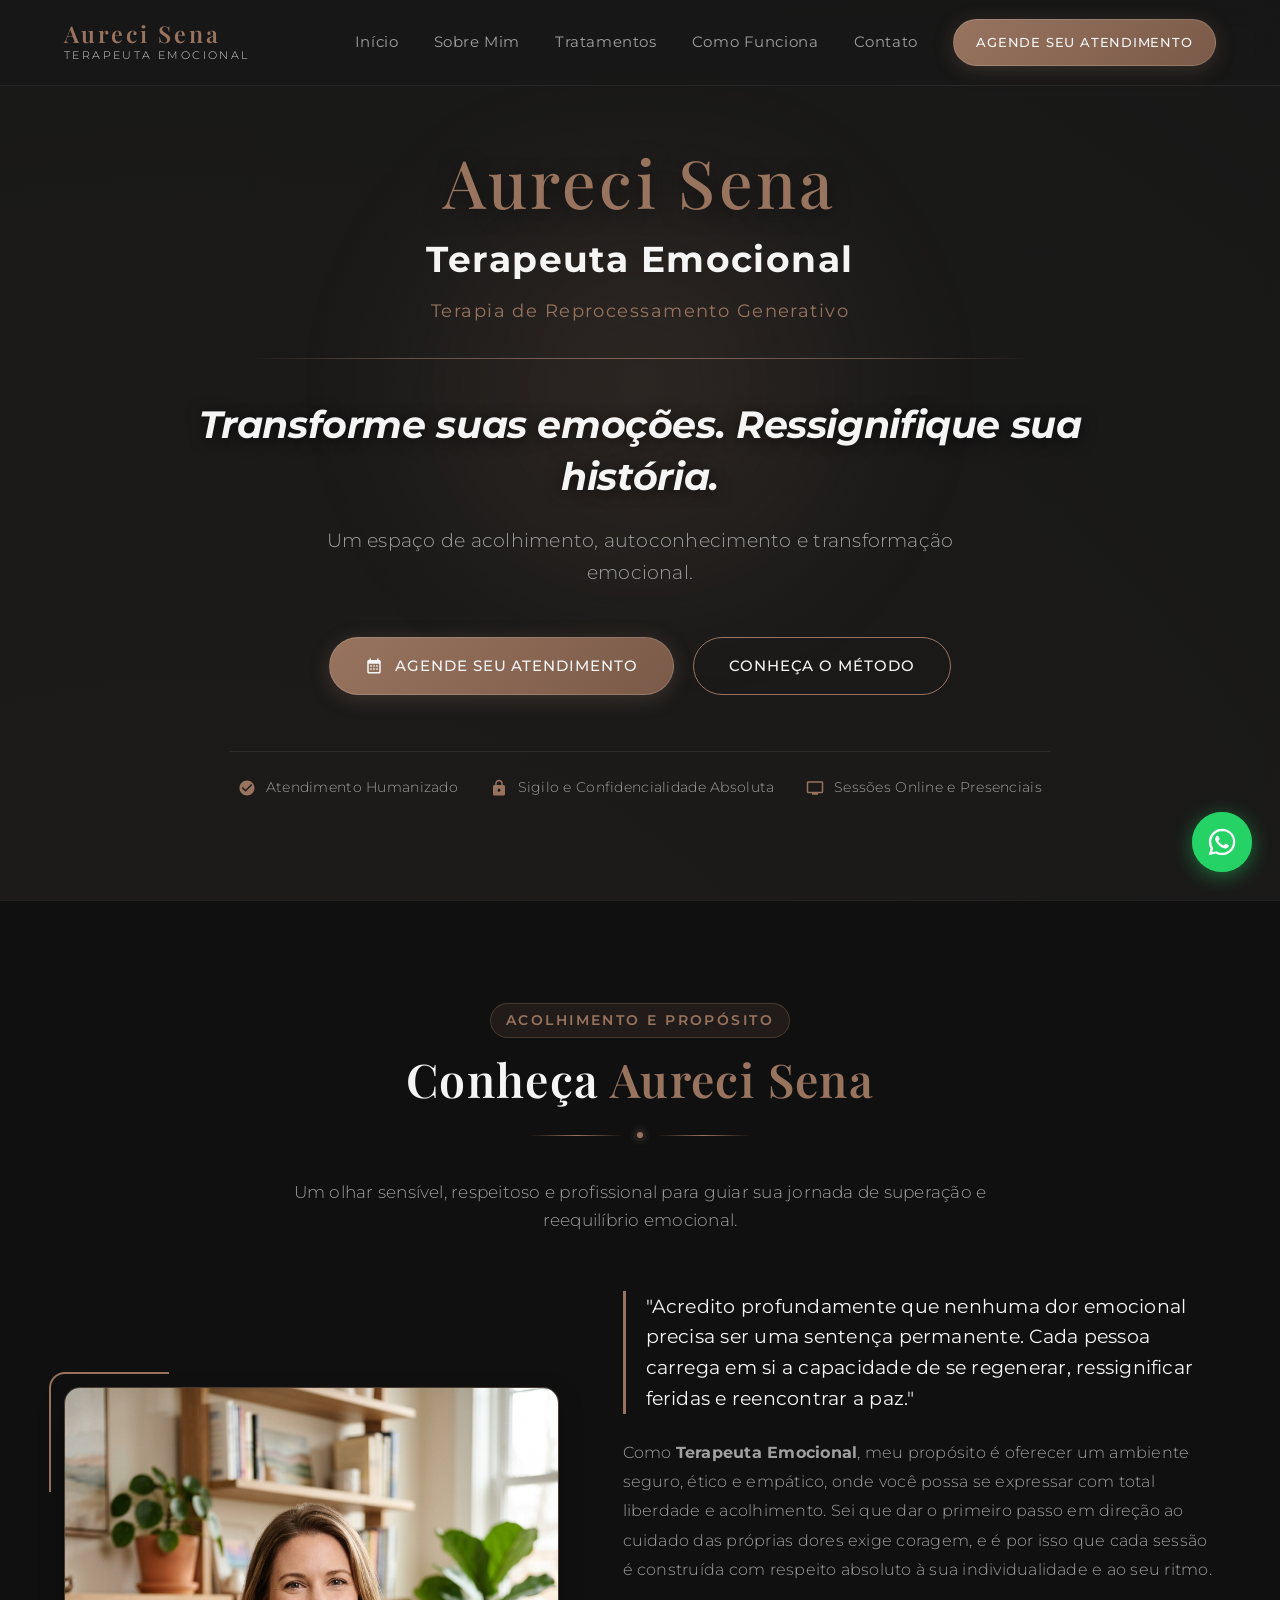
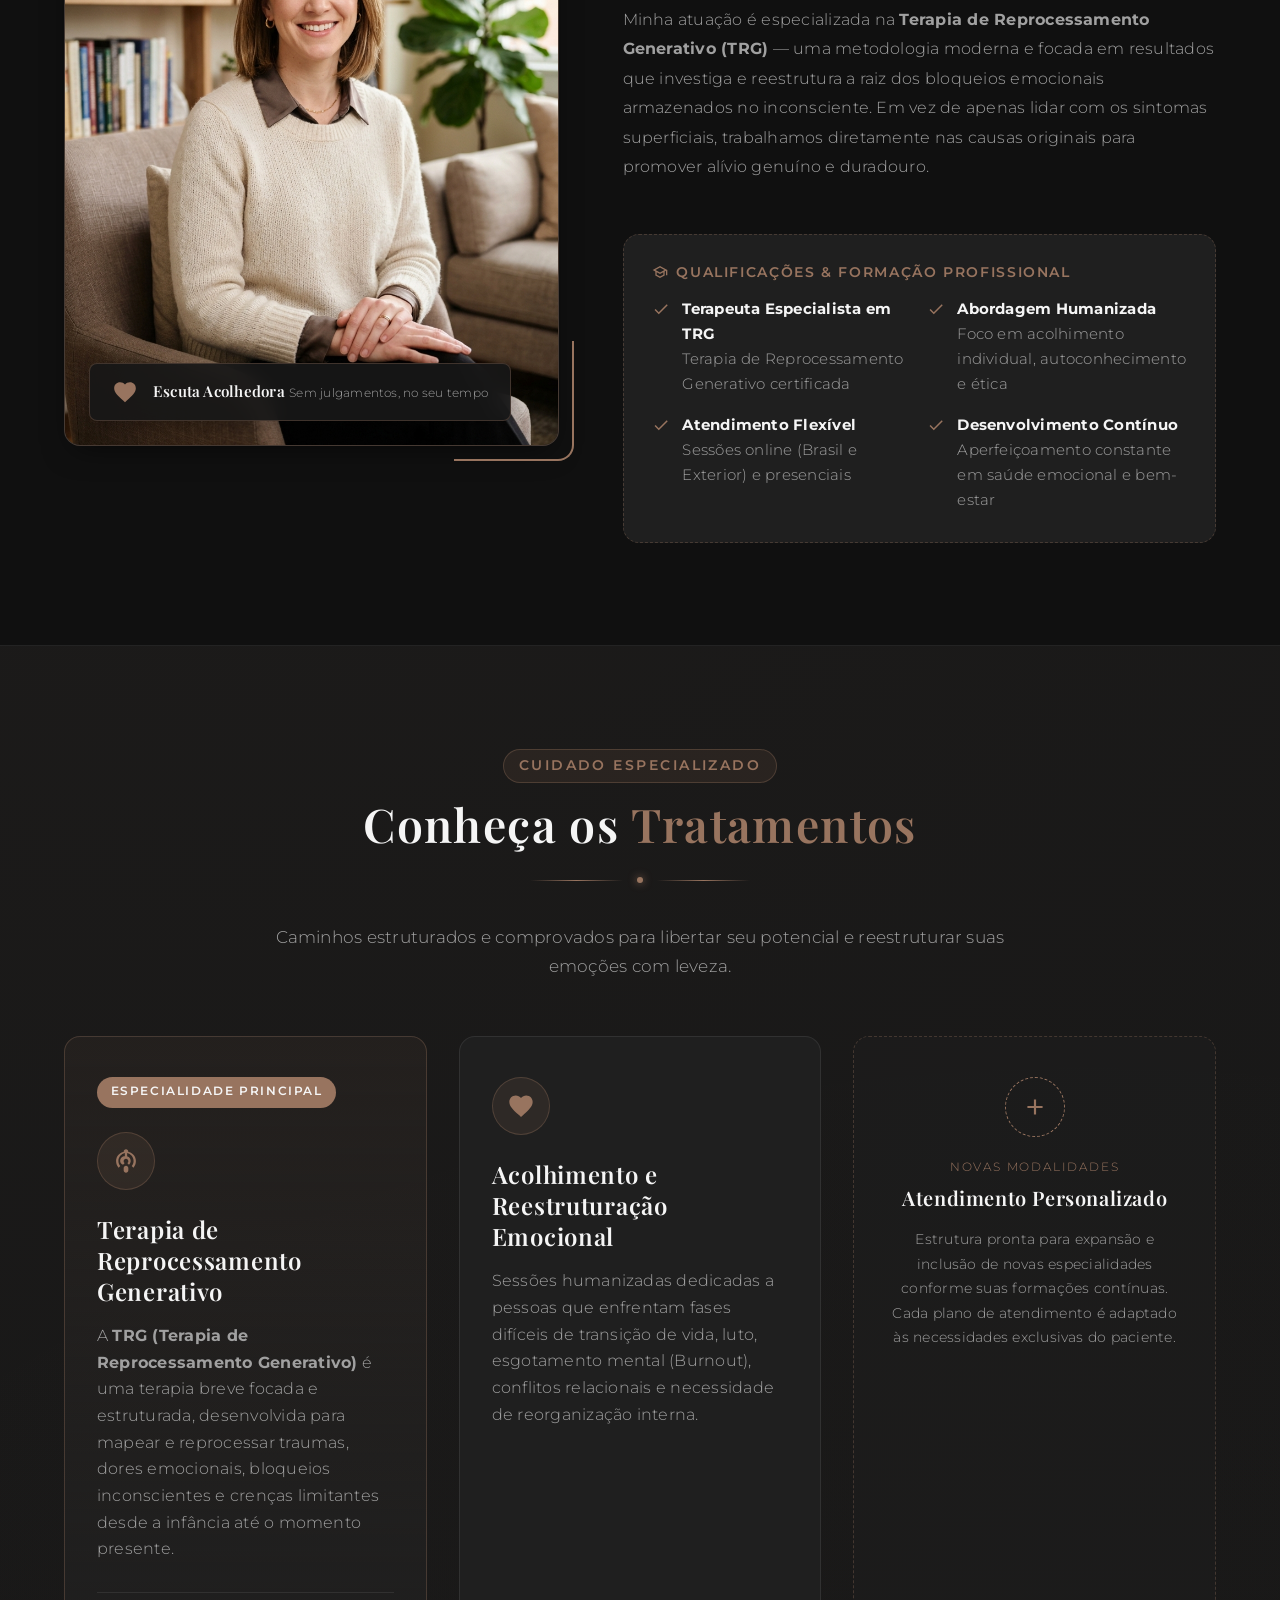
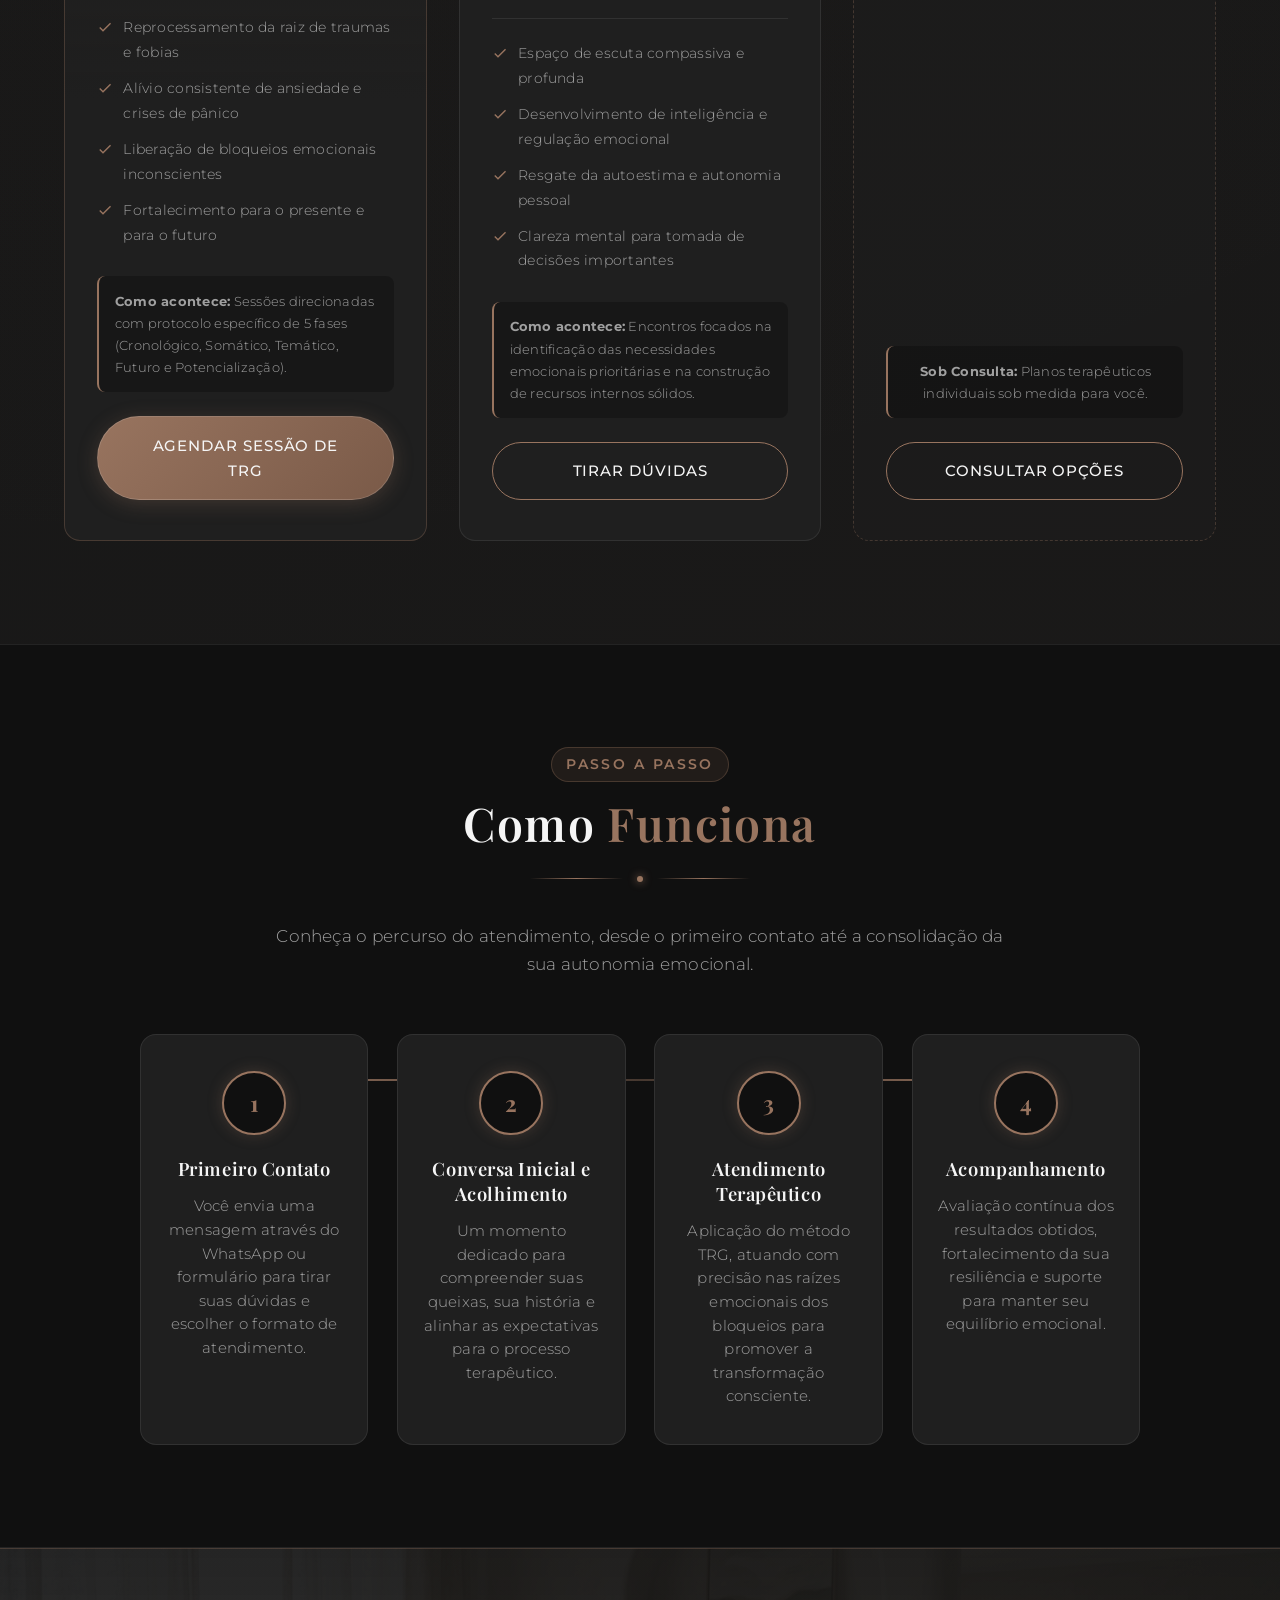
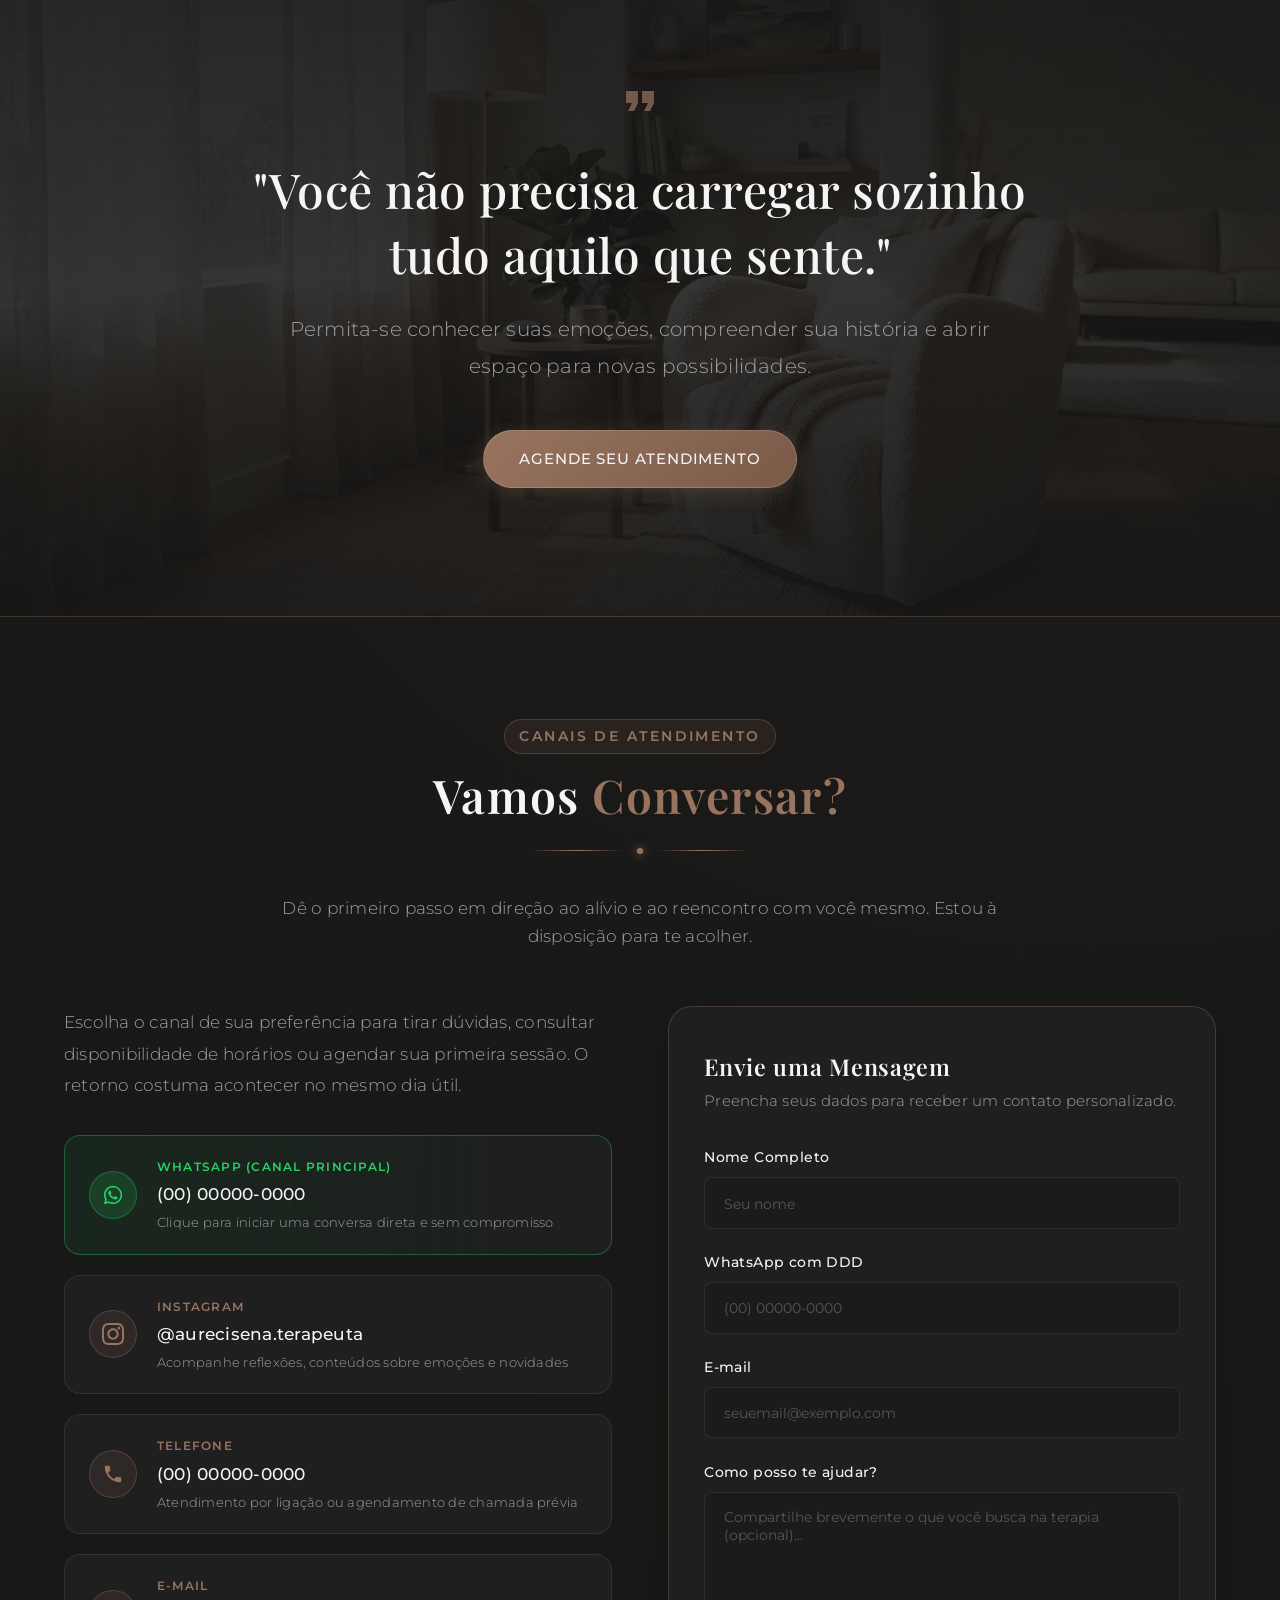
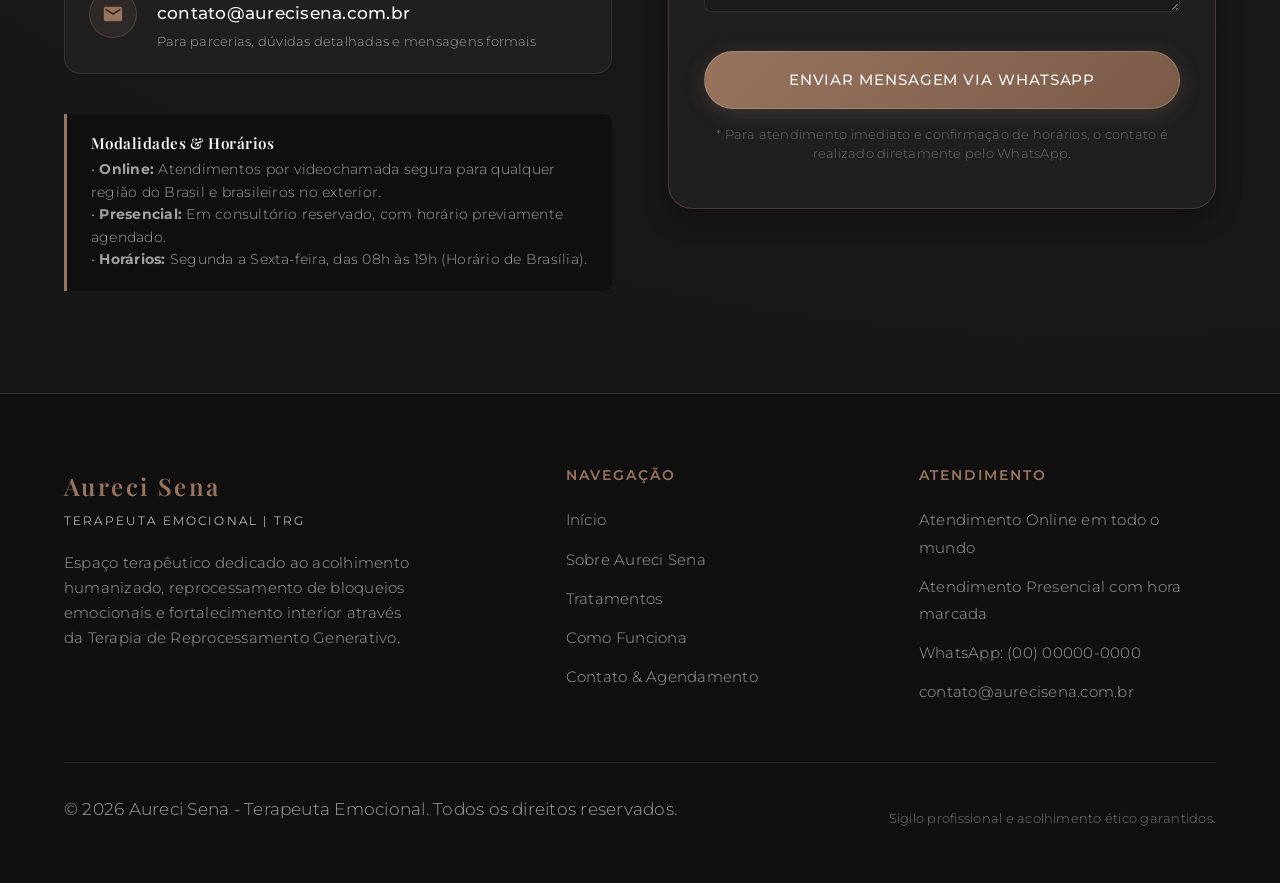
==== aureci-sena/index.html @ 3112231f "feat: landing page Aureci Sena com HTML5 e CSS3 puro" ====
<!DOCTYPE html>
<html lang="pt-BR">
<head>
  <meta charset="UTF-8">
  <meta name="viewport" content="width=device-width, initial-scale=1.0">
  <meta http-equiv="X-UA-Compatible" content="ie=edge">
  
  <!-- SEO & Metadados -->
  <title>Aureci Sena | Terapeuta Emocional - Terapia de Reprocessamento Generativo</title>
  <meta name="description" content="Aureci Sena - Terapeuta Emocional especializada em Terapia de Reprocessamento Generativo (TRG). Transforme suas emoções e ressignifique sua história em um espaço de acolhimento seguro.">
  <meta name="keywords" content="Aureci Sena, Terapeuta Emocional, Terapia de Reprocessamento Generativo, TRG, terapia emocional, acolhimento, ansiedade, traumas, bem-estar">
  <meta name="author" content="Aureci Sena">
  <meta name="robots" content="index, follow">

  <!-- Open Graph / Redes Sociais -->
  <meta property="og:type" content="website">
  <meta property="og:title" content="Aureci Sena | Terapeuta Emocional - Terapia de Reprocessamento Generativo">
  <meta property="og:description" content="Transforme suas emoções. Ressignifique sua história. Conheça o trabalho terapêutico humanizado de Aureci Sena.">
  <meta property="og:image" content="assets/images/aureci-sena.jpg">

  <!-- Folha de Estilos Exclusiva CSS3 Puro -->
  <link rel="stylesheet" href="css/style.css">

  <!-- Tipografia Google Fonts (com fallback automático offline nativo no CSS) -->
  <link rel="preconnect" href="https://fonts.googleapis.com">
  <link rel="preconnect" href="https://fonts.gstatic.com" crossorigin>
  <link href="https://fonts.googleapis.com/css2?family=Montserrat:ital,wght@0,300;0,400;0,500;0,600;0,700;1,400;1,700&family=Playfair+Display:ital,wght@0,500;0,600;0,700;1,400;1,600&display=swap" rel="stylesheet">
</head>
<body>

  <!-- Link de Acessibilidade para Leitor de Tela / Teclado -->
  <a href="#conteudo-principal" class="skip-link">Pular para o conteúdo principal</a>

  <!-- ========================================================================
       CABEÇALHO & NAVEGAÇÃO
       Menu responsivo com técnica nativa de HTML e CSS puro (sem JavaScript)
       ======================================================================== -->
  <header class="header">
    <div class="container nav-container">
      
      <!-- Logotipo da Marca -->
      <a href="#inicio" class="logo" aria-label="Aureci Sena - Página Inicial">
        <span class="logo-name">Aureci Sena</span>
        <span class="logo-sub">Terapeuta Emocional</span>
      </a>

      <!-- Controle de Menu Mobile (Checkbox Hack - CSS Puro) -->
      <input type="checkbox" id="menu-toggle" class="menu-toggle" aria-label="Alternar menu de navegação">
      <label for="menu-toggle" class="menu-hamburger" aria-hidden="true">
        <span></span>
      </label>

      <!-- Menu Principal -->
      <nav class="nav-menu" aria-label="Navegação Principal">
        <a href="#inicio" class="nav-link">Início</a>
        <a href="#sobre" class="nav-link">Sobre Mim</a>
        <a href="#tratamentos" class="nav-link">Tratamentos</a>
        <a href="#como-funciona" class="nav-link">Como Funciona</a>
        <a href="#contato" class="nav-link">Contato</a>
        <a href="#contato" class="btn btn-primary nav-btn">Agende seu atendimento</a>
      </nav>

    </div>
  </header>

  <!-- ========================================================================
       CONTEÚDO PRINCIPAL
       ======================================================================== -->
  <main id="conteudo-principal">

    <!-- ----------------------------------------------------------------------
         SEÇÃO 1 – APRESENTAÇÃO (HERO)
         Fiel à identidade visual e proporções da referência
         ---------------------------------------------------------------------- -->
    <section id="inicio" class="hero" aria-label="Apresentação">
      <div class="container">
        <div class="hero-content">

          <!-- Identificação Principal -->
          <h1 class="hero-brand-name">Aureci Sena</h1>
          <p class="hero-profession">Terapeuta Emocional</p>
          <p class="hero-specialty">Terapia de Reprocessamento Generativo</p>

          <!-- Linha Divisória Fina da Identidade Visual -->
          <div class="hero-divider" aria-hidden="true"></div>

          <!-- Frase Principal de Destaque -->
          <h2 class="hero-main-phrase">
            Transforme suas emoções. Ressignifique sua história.
          </h2>

          <!-- Texto Complementar -->
          <p class="hero-complementary">
            Um espaço de acolhimento, autoconhecimento e transformação emocional.
          </p>

          <!-- Botões de Ação -->
          <div class="hero-actions">
            <!-- Link configurável para WhatsApp direto -->
            <a href="https://wa.me/5500000000000?text=Ol%C3%A1%2C%20Aureci!%20Gostaria%20de%20agendar%20um%20atendimento%20terap%C3%AAutico." class="btn btn-primary" target="_blank" rel="noopener noreferrer">
              <!-- Ícone Calendário / Agendamento -->
              <svg viewBox="0 0 24 24" aria-hidden="true"><path d="M19 4h-1V2h-2v2H8V2H6v2H5c-1.11 0-1.99.9-1.99 2L3 20c0 1.1.89 2 2 2h14c1.1 0 2-.9 2-2V6c0-1.1-.9-2-2-2zm0 16H5V9h14v11zM9 11H7v2h2v-2zm4 0h-2v2h2v-2zm4 0h-2v2h2v-2zm-8 4H7v2h2v-2zm4 0h-2v2h2v-2zm4 0h-2v2h2v-2z"/></svg>
              Agende seu atendimento
            </a>
            <a href="#tratamentos" class="btn btn-outline">
              Conheça o método
            </a>
          </div>

          <!-- Badges de Credibilidade e Acolhimento -->
          <div class="hero-badges">
            <div class="hero-badge-item">
              <svg viewBox="0 0 24 24" aria-hidden="true"><path d="M12 2C6.48 2 2 6.48 2 12s4.48 10 10 10 10-4.48 10-10S17.52 2 12 2zm-2 15l-5-5 1.41-1.41L10 14.17l7.59-7.59L19 8l-9 9z"/></svg>
              <span>Atendimento Humanizado</span>
            </div>
            <div class="hero-badge-item">
              <svg viewBox="0 0 24 24" aria-hidden="true"><path d="M18 8h-1V6c0-2.76-2.24-5-5-5S7 3.24 7 6v2H6c-1.1 0-2 .9-2 2v10c0 1.1.9 2 2 2h12c1.1 0 2-.9 2-2V10c0-1.1-.9-2-2-2zm-6 9c-1.1 0-2-.9-2-2s.9-2 2-2 2 .9 2 2-.9 2-2 2zm3.1-9H8.9V6c0-1.71 1.39-3.1 3.1-3.1 1.71 0 3.1 1.39 3.1 3.1v2z"/></svg>
              <span>Sigilo e Confidencialidade Absoluta</span>
            </div>
            <div class="hero-badge-item">
              <svg viewBox="0 0 24 24" aria-hidden="true"><path d="M21 3H3c-1.1 0-2 .9-2 2v12c0 1.1.9 2 2 2h5v2h8v-2h5c1.1 0 1.99-.9 1.99-2L23 5c0-1.1-.9-2-2-2zm0 14H3V5h18v12z"/></svg>
              <span>Sessões Online e Presenciais</span>
            </div>
          </div>

        </div>
      </div>
    </section>

    <!-- ----------------------------------------------------------------------
         SEÇÃO 2 – SOBRE A AURECI
         ---------------------------------------------------------------------- -->
    <section id="sobre" class="section section-alt" aria-label="Sobre Aureci Sena">
      <div class="container">
        
        <div class="section-header">
          <span class="section-tag">Acolhimento e Propósito</span>
          <h2 class="section-title">Conheça <span class="copper-accent">Aureci Sena</span></h2>
          <div class="divider-ornament" aria-hidden="true"><span class="dot"></span></div>
          <p class="section-subtitle">
            Um olhar sensível, respeitoso e profissional para guiar sua jornada de superação e reequilíbrio emocional.
          </p>
        </div>

        <div class="about-grid">
          
          <!-- Coluna 1: Fotografia da Profissional -->
          <div class="about-image-wrapper">
            <div class="about-image-card">
              <img src="assets/images/aureci-sena.jpg" alt="Aureci Sena sorrindo em seu consultório terapêutico acolhedor" loading="lazy">
            </div>
            <!-- Cartão Flutuante Informativo -->
            <div class="about-badge-floating">
              <svg viewBox="0 0 24 24" aria-hidden="true"><path d="M12 21.35l-1.45-1.32C5.4 15.36 2 12.28 2 8.5 2 5.42 4.42 3 7.5 3c1.74 0 3.41.81 4.5 2.09C13.09 3.81 14.76 3 16.5 3 19.58 3 22 5.42 22 8.5c0 3.78-3.4 6.86-8.55 11.54L12 21.35z"/></svg>
              <div>
                <span class="about-badge-title">Escuta Acolhedora</span>
                <span class="about-badge-desc">Sem julgamentos, no seu tempo</span>
              </div>
            </div>
          </div>

          <!-- Coluna 2: Biografia e Abordagem Terapêutica Humanizada -->
          <div class="about-content">
            <p class="about-lead">
              "Acredito profundamente que nenhuma dor emocional precisa ser uma sentença permanente. Cada pessoa carrega em si a capacidade de se regenerar, ressignificar feridas e reencontrar a paz."
            </p>

            <p class="about-text">
              Como <strong>Terapeuta Emocional</strong>, meu propósito é oferecer um ambiente seguro, ético e empático, onde você possa se expressar com total liberdade e acolhimento. Sei que dar o primeiro passo em direção ao cuidado das próprias dores exige coragem, e é por isso que cada sessão é construída com respeito absoluto à sua individualidade e ao seu ritmo.
            </p>

            <p class="about-text">
              Minha atuação é especializada na <strong>Terapia de Reprocessamento Generativo (TRG)</strong> — uma metodologia moderna e focada em resultados que investiga e reestrutura a raiz dos bloqueios emocionais armazenados no inconsciente. Em vez de apenas lidar com os sintomas superficiais, trabalhamos diretamente nas causas originais para promover alívio genuíno e duradouro.
            </p>

            <!-- ================================================================
                 ESPAÇO RESERVADO PARA QUALIFICAÇÕES E FORMAÇÕES REAIS
                 Você pode preencher ou personalizar com seus diplomas, certificados
                 e especializações a qualquer momento.
                 ================================================================ -->
            <div class="qualifications-block">
              <h3 class="qualifications-title">
                <svg viewBox="0 0 24 24" aria-hidden="true" style="width:16px;height:16px;fill:currentColor;"><path d="M12 3L1 9l4 2.18v6L12 21l7-3.82v-6l2-1.09V17h2V9L12 3zm6.82 6L12 12.72 5.18 9 12 5.28 18.82 9zM17 15.99l-5 2.73-5-2.73v-3.72L12 15l5-2.73v3.72z"/></svg>
                Qualificações & Formação Profissional
              </h3>
              
              <div class="qualifications-list">
                <div class="qualification-item">
                  <svg viewBox="0 0 24 24" aria-hidden="true"><path d="M9 16.17L4.83 12l-1.42 1.41L9 19 21 7l-1.41-1.41z"/></svg>
                  <div>
                    <strong>Terapeuta Especialista em TRG</strong>
                    <span>Terapia de Reprocessamento Generativo certificada</span>
                  </div>
                </div>

                <div class="qualification-item">
                  <svg viewBox="0 0 24 24" aria-hidden="true"><path d="M9 16.17L4.83 12l-1.42 1.41L9 19 21 7l-1.41-1.41z"/></svg>
                  <div>
                    <strong>Abordagem Humanizada</strong>
                    <span>Foco em acolhimento individual, autoconhecimento e ética</span>
                  </div>
                </div>

                <div class="qualification-item">
                  <svg viewBox="0 0 24 24" aria-hidden="true"><path d="M9 16.17L4.83 12l-1.42 1.41L9 19 21 7l-1.41-1.41z"/></svg>
                  <div>
                    <strong>Atendimento Flexível</strong>
                    <span>Sessões online (Brasil e Exterior) e presenciais</span>
                  </div>
                </div>

                <div class="qualification-item">
                  <svg viewBox="0 0 24 24" aria-hidden="true"><path d="M9 16.17L4.83 12l-1.42 1.41L9 19 21 7l-1.41-1.41z"/></svg>
                  <div>
                    <strong>Desenvolvimento Contínuo</strong>
                    <span>Aperfeiçoamento constante em saúde emocional e bem-estar</span>
                  </div>
                </div>
              </div>
            </div>
            <!-- Fim do bloco de qualificações -->

          </div>

        </div>

      </div>
    </section>

    <!-- ----------------------------------------------------------------------
         SEÇÃO 3 – TRATAMENTOS
         Apresentação dos métodos terapêuticos
         ---------------------------------------------------------------------- -->
    <section id="tratamentos" class="section" aria-label="Tratamentos e Especialidades">
      <div class="container">
        
        <div class="section-header">
          <span class="section-tag">Cuidado Especializado</span>
          <h2 class="section-title">Conheça os <span class="copper-accent">Tratamentos</span></h2>
          <div class="divider-ornament" aria-hidden="true"><span class="dot"></span></div>
          <p class="section-subtitle">
            Caminhos estruturados e comprovados para libertar seu potencial e reestruturar suas emoções com leveza.
          </p>
        </div>

        <div class="treatments-grid">
          
          <!-- CARD 1: TERAPIA DE REPROCESSAMENTO GENERATIVO (TRG) - TRATAMENTO PRINCIPAL -->
          <article class="treatment-card featured">
            <span class="treatment-badge-featured">Especialidade Principal</span>
            
            <div class="treatment-icon">
              <!-- Ícone Mente / Transformação -->
              <svg viewBox="0 0 24 24" aria-hidden="true"><path d="M12 2c1.1 0 2 .9 2 2v.18C17.61 4.65 20.5 7.99 20.5 12c0 2.22-.81 4.25-2.15 5.82l-1.43-1.43c.99-1.22 1.58-2.77 1.58-4.39 0-3.32-2.34-6.1-5.5-6.84V9h-2V5.16C7.84 5.9 5.5 8.68 5.5 12c0 1.62.59 3.17 1.58 4.39l-1.43 1.43C4.31 16.25 3.5 14.22 3.5 12c0-4.01 2.89-7.35 6.5-7.82V4c0-1.1.9-2 2-2zm0 6c2.21 0 4 1.79 4 4 0 1.25-.57 2.37-1.47 3.11l-1.43-1.43c.55-.42.9-.1.9-1.68 0-1.1-.9-2-2-2s-2 .9-2 2c0 1.58.35 1.26.9 1.68l-1.43 1.43C7.57 14.37 7 13.25 7 12c0-2.21 1.79-4 4-4zm0 8c1.1 0 2 .9 2 2v2c0 1.1-.9 2-2 2s-2-.9-2-2v-2c0-1.1.9-2 2-2z"/></svg>
            </div>

            <h3 class="treatment-title">Terapia de Reprocessamento Generativo</h3>
            
            <p class="treatment-desc">
              A <strong>TRG (Terapia de Reprocessamento Generativo)</strong> é uma terapia breve focada e estruturada, desenvolvida para mapear e reprocessar traumas, dores emocionais, bloqueios inconscientes e crenças limitantes desde a infância até o momento presente.
            </p>

            <div class="treatment-features">
              <div class="treatment-feature-item">
                <svg viewBox="0 0 24 24" aria-hidden="true"><path d="M9 16.17L4.83 12l-1.42 1.41L9 19 21 7l-1.41-1.41z"/></svg>
                <span>Reprocessamento da raiz de traumas e fobias</span>
              </div>
              <div class="treatment-feature-item">
                <svg viewBox="0 0 24 24" aria-hidden="true"><path d="M9 16.17L4.83 12l-1.42 1.41L9 19 21 7l-1.41-1.41z"/></svg>
                <span>Alívio consistente de ansiedade e crises de pânico</span>
              </div>
              <div class="treatment-feature-item">
                <svg viewBox="0 0 24 24" aria-hidden="true"><path d="M9 16.17L4.83 12l-1.42 1.41L9 19 21 7l-1.41-1.41z"/></svg>
                <span>Liberação de bloqueios emocionais inconscientes</span>
              </div>
              <div class="treatment-feature-item">
                <svg viewBox="0 0 24 24" aria-hidden="true"><path d="M9 16.17L4.83 12l-1.42 1.41L9 19 21 7l-1.41-1.41z"/></svg>
                <span>Fortalecimento para o presente e para o futuro</span>
              </div>
            </div>

            <!-- Espaço para informações complementares do tratamento -->
            <div class="treatment-complement">
              <strong>Como acontece:</strong> Sessões direcionadas com protocolo específico de 5 fases (Cronológico, Somático, Temático, Futuro e Potencialização).
            </div>

            <div class="treatment-card-footer">
              <a href="https://wa.me/5500000000000?text=Ol%C3%A1%2C%20Aureci!%20Gostaria%20de%20saber%20mais%20sobre%20a%20Terapia%20de%20Reprocessamento%20Generativo%20(TRG)." class="btn btn-primary" target="_blank" rel="noopener noreferrer">
                Agendar Sessão de TRG
              </a>
            </div>
          </article>

          <!-- CARD 2: ACOLHIMENTO E SUPORTE EMOCIONAL INTEGRATIVO -->
          <article class="treatment-card">
            <div class="treatment-icon">
              <!-- Ícone Abraço / Coração Acolhedor -->
              <svg viewBox="0 0 24 24" aria-hidden="true"><path d="M12 21.35l-1.45-1.32C5.4 15.36 2 12.28 2 8.5 2 5.42 4.42 3 7.5 3c1.74 0 3.41.81 4.5 2.09C13.09 3.81 14.76 3 16.5 3 19.58 3 22 5.42 22 8.5c0 3.78-3.4 6.86-8.55 11.54L12 21.35z"/></svg>
            </div>

            <h3 class="treatment-title">Acolhimento e Reestruturação Emocional</h3>
            
            <p class="treatment-desc">
              Sessões humanizadas dedicadas a pessoas que enfrentam fases difíceis de transição de vida, luto, esgotamento mental (Burnout), conflitos relacionais e necessidade de reorganização interna.
            </p>

            <div class="treatment-features">
              <div class="treatment-feature-item">
                <svg viewBox="0 0 24 24" aria-hidden="true"><path d="M9 16.17L4.83 12l-1.42 1.41L9 19 21 7l-1.41-1.41z"/></svg>
                <span>Espaço de escuta compassiva e profunda</span>
              </div>
              <div class="treatment-feature-item">
                <svg viewBox="0 0 24 24" aria-hidden="true"><path d="M9 16.17L4.83 12l-1.42 1.41L9 19 21 7l-1.41-1.41z"/></svg>
                <span>Desenvolvimento de inteligência e regulação emocional</span>
              </div>
              <div class="treatment-feature-item">
                <svg viewBox="0 0 24 24" aria-hidden="true"><path d="M9 16.17L4.83 12l-1.42 1.41L9 19 21 7l-1.41-1.41z"/></svg>
                <span>Resgate da autoestima e autonomia pessoal</span>
              </div>
              <div class="treatment-feature-item">
                <svg viewBox="0 0 24 24" aria-hidden="true"><path d="M9 16.17L4.83 12l-1.42 1.41L9 19 21 7l-1.41-1.41z"/></svg>
                <span>Clareza mental para tomada de decisões importantes</span>
              </div>
            </div>

            <div class="treatment-complement">
              <strong>Como acontece:</strong> Encontros focados na identificação das necessidades emocionais prioritárias e na construção de recursos internos sólidos.
            </div>

            <div class="treatment-card-footer">
              <a href="https://wa.me/5500000000000?text=Ol%C3%A1%2C%20Aureci!%20Gostaria%20de%20conversar%20sobre%20o%20Acolhimento%20Emocional." class="btn btn-outline" target="_blank" rel="noopener noreferrer">
                Tirar Dúvidas
              </a>
            </div>
          </article>

          <!-- ================================================================
               ESTRUTURA PREPARADA PARA NOVOS TRATAMENTOS POSTERIORMENTE
               Para adicionar um novo tratamento no futuro, basta duplicar um card
               acima ou editar a estrutura abaixo.
               ================================================================ -->
          <article class="treatment-card placeholder-card">
            <div class="placeholder-icon">
              <svg viewBox="0 0 24 24" aria-hidden="true"><path d="M19 13h-6v6h-2v-6H5v-2h6V5h2v6h6v2z"/></svg>
            </div>
            <span class="placeholder-badge">Novas Modalidades</span>
            <h3 class="treatment-title" style="font-size: 1.25rem;">Atendimento Personalizado</h3>
            <p class="treatment-desc" style="font-size: 0.9rem;">
              Estrutura pronta para expansão e inclusão de novas especialidades conforme suas formações contínuas. Cada plano de atendimento é adaptado às necessidades exclusivas do paciente.
            </p>
            <div class="treatment-complement" style="margin-top: 1rem;">
              <strong>Sob Consulta:</strong> Planos terapêuticos individuais sob medida para você.
            </div>
            <div class="treatment-card-footer" style="width: 100%;">
              <a href="#contato" class="btn btn-outline">Consultar Opções</a>
            </div>
          </article>
          <!-- Fim do bloco de tratamentos -->

        </div>

      </div>
    </section>

    <!-- ----------------------------------------------------------------------
         SEÇÃO 4 – COMO FUNCIONA
         As 4 etapas do atendimento
         ---------------------------------------------------------------------- -->
    <section id="como-funciona" class="section section-alt" aria-label="Como Funciona o Atendimento">
      <div class="container">
        
        <div class="section-header">
          <span class="section-tag">Passo a Passo</span>
          <h2 class="section-title">Como <span class="copper-accent">Funciona</span></h2>
          <div class="divider-ornament" aria-hidden="true"><span class="dot"></span></div>
          <p class="section-subtitle">
            Conheça o percurso do atendimento, desde o primeiro contato até a consolidação da sua autonomia emocional.
          </p>
        </div>

        <div class="steps-container">
          <div class="steps-grid">
            
            <!-- ETAPA 1 -->
            <div class="step-card">
              <div class="step-number" aria-label="Etapa 1">1</div>
              <h3 class="step-title">Primeiro Contato</h3>
              <p class="step-desc">
                Você envia uma mensagem através do WhatsApp ou formulário para tirar suas dúvidas e escolher o formato de atendimento.
              </p>
            </div>

            <!-- ETAPA 2 -->
            <div class="step-card">
              <div class="step-number" aria-label="Etapa 2">2</div>
              <h3 class="step-title">Conversa Inicial e Acolhimento</h3>
              <p class="step-desc">
                Um momento dedicado para compreender suas queixas, sua história e alinhar as expectativas para o processo terapêutico.
              </p>
            </div>

            <!-- ETAPA 3 -->
            <div class="step-card">
              <div class="step-number" aria-label="Etapa 3">3</div>
              <h3 class="step-title">Atendimento Terapêutico</h3>
              <p class="step-desc">
                Aplicação do método TRG, atuando com precisão nas raízes emocionais dos bloqueios para promover a transformação consciente.
              </p>
            </div>

            <!-- ETAPA 4 -->
            <div class="step-card">
              <div class="step-number" aria-label="Etapa 4">4</div>
              <h3 class="step-title">Acompanhamento</h3>
              <p class="step-desc">
                Avaliação contínua dos resultados obtidos, fortalecimento da sua resiliência e suporte para manter seu equilíbrio emocional.
              </p>
            </div>

          </div>
        </div>

      </div>
    </section>

    <!-- ----------------------------------------------------------------------
         SEÇÃO 5 – MENSAGEM DE IMPACTO
         ---------------------------------------------------------------------- -->
    <section class="impact-section" aria-label="Mensagem de Impacto">
      <div class="container">
        <div class="impact-wrapper">
          
          <!-- Ícone Aspas Refinadas -->
          <svg class="impact-quote-icon" viewBox="0 0 24 24" aria-hidden="true">
            <path d="M6 17h3l2-4V7H5v6h3zm8 0h3l2-4V7h-6v6h3z"/>
          </svg>

          <!-- Frase Principal de Impacto -->
          <h2 class="impact-heading">
            "Você não precisa carregar sozinho tudo aquilo que sente."
          </h2>

          <!-- Texto Complementar de Impacto -->
          <p class="impact-text">
            Permita-se conhecer suas emoções, compreender sua história e abrir espaço para novas possibilidades.
          </p>

          <!-- Botão de Ação -->
          <div class="impact-action">
            <a href="https://wa.me/5500000000000?text=Ol%C3%A1%2C%20Aureci!%20Li%20sua%20mensagem%20e%20gostaria%20de%20iniciar%20meu%20atendimento%20terap%C3%AAutico." class="btn btn-primary" target="_blank" rel="noopener noreferrer">
              Agende seu atendimento
            </a>
          </div>

        </div>
      </div>
    </section>

    <!-- ----------------------------------------------------------------------
         SEÇÃO 6 – CONTATO
         ---------------------------------------------------------------------- -->
    <section id="contato" class="section" aria-label="Informações de Contato">
      <div class="container">
        
        <div class="section-header">
          <span class="section-tag">Canais de Atendimento</span>
          <h2 class="section-title">Vamos <span class="copper-accent">Conversar?</span></h2>
          <div class="divider-ornament" aria-hidden="true"><span class="dot"></span></div>
          <p class="section-subtitle">
            Dê o primeiro passo em direção ao alívio e ao reencontro com você mesmo. Estou à disposição para te acolher.
          </p>
        </div>

        <div class="contact-grid">
          
          <!-- Coluna 1: Canais Diretos de Comunicação -->
          <div class="contact-info">
            <p class="contact-intro">
              Escolha o canal de sua preferência para tirar dúvidas, consultar disponibilidade de horários ou agendar sua primeira sessão. O retorno costuma acontecer no mesmo dia útil.
            </p>

            <div class="contact-channels">
              
              <!-- WHATSAPP DIRETO (CONFIGURÁVEL) -->
              <!-- 
                INSTRUÇÃO PARA EDITAR SEU NÚMERO DE WHATSAPP:
                Substitua '5500000000000' abaixo pelo seu número real com DDD.
                Exemplo: https://wa.me/5511999999999
              -->
              <a href="https://wa.me/5500000000000?text=Ol%C3%A1%2C%20Aureci!%20Gostaria%20de%20agendar%20um%20atendimento%20terap%C3%AAutico." class="contact-item highlight-whatsapp" target="_blank" rel="noopener noreferrer">
                <div class="contact-item-icon">
                  <svg viewBox="0 0 24 24" aria-hidden="true"><path d="M12.04 2c-5.46 0-9.91 4.45-9.91 9.91 0 1.75.46 3.45 1.32 4.95L2.05 22l5.25-1.38c1.45.79 3.08 1.21 4.74 1.21 5.46 0 9.91-4.45 9.91-9.91 0-2.65-1.03-5.14-2.9-7.01A9.816 9.816 0 0 0 12.04 2zm.01 1.67c2.2 0 4.26.86 5.82 2.41a8.176 8.176 0 0 1 2.4 5.83c0 4.54-3.7 8.24-8.24 8.24-1.42 0-2.82-.37-4.06-1.08l-.29-.17-3.11.82.83-3.03-.19-.3a8.214 8.214 0 0 1-1.26-4.47c0-4.54 3.7-8.24 8.24-8.24h.06zm-3.6 3.7c-.2 0-.44.07-.67.33-.23.26-.88.86-.88 2.1 0 1.24.9 2.44 1.03 2.61.13.17 1.75 2.68 4.24 3.76.59.26 1.06.41 1.42.53.6.19 1.14.16 1.57.1.48-.07 1.47-.6 1.68-1.18.21-.58.21-1.07.15-1.18-.06-.1-.23-.17-.48-.3-.26-.12-1.47-.73-1.7-.81-.23-.09-.39-.13-.56.13-.17.26-.64.81-.79.97-.15.17-.29.19-.55.06-.26-.12-1.09-.4-2.07-1.28-.77-.68-1.28-1.53-1.43-1.79-.15-.26-.02-.4.11-.53.12-.11.26-.3.39-.45.13-.15.17-.26.26-.43.09-.17.04-.33-.02-.45-.06-.12-.56-1.35-.77-1.85-.2-.48-.41-.42-.56-.43l-.48-.01z"/></svg>
                </div>
                <div class="contact-item-body">
                  <span class="contact-item-label">WhatsApp (Canal Principal)</span>
                  <span class="contact-item-value">(00) 00000-0000</span>
                  <p class="contact-item-desc">Clique para iniciar uma conversa direta e sem compromisso</p>
                </div>
              </a>

              <!-- INSTAGRAM -->
              <a href="https://instagram.com" class="contact-item" target="_blank" rel="noopener noreferrer">
                <div class="contact-item-icon">
                  <svg viewBox="0 0 24 24" aria-hidden="true"><path d="M12 2.163c3.204 0 3.584.012 4.85.07 3.252.148 4.771 1.691 4.919 4.919.058 1.265.069 1.645.069 4.849 0 3.205-.012 3.584-.069 4.849-.149 3.225-1.664 4.771-4.919 4.919-1.266.058-1.644.07-4.85.07-3.204 0-3.584-.012-4.849-.07-3.26-.149-4.771-1.699-4.919-4.92-.058-1.265-.07-1.644-.07-4.849 0-3.204.013-3.583.07-4.849.149-3.227 1.664-4.771 4.919-4.919 1.266-.057 1.645-.069 4.849-.069zm0-2.163c-3.259 0-3.667.014-4.947.072-4.358.2-6.78 2.618-6.98 6.98-.059 1.281-.073 1.689-.073 4.948 0 3.259.014 3.668.072 4.948.2 4.358 2.618 6.78 6.98 6.98 1.281.058 1.689.072 4.948.072 3.259 0 3.668-.014 4.948-.072 4.354-.2 6.782-2.618 6.979-6.98.059-1.28.073-1.689.073-4.948 0-3.259-.014-3.667-.072-4.947-.196-4.354-2.617-6.78-6.979-6.98-1.281-.059-1.69-.073-4.949-.073zm0 5.838c-3.403 0-6.162 2.759-6.162 6.162s2.759 6.163 6.162 6.163 6.162-2.759 6.162-6.163c0-3.403-2.759-6.162-6.162-6.162zm0 10.162c-2.209 0-4-1.79-4-4 0-2.209 1.791-4 4-4s4 1.791 4 4c0 2.21-1.791 4-4 4zm6.406-11.845c-.796 0-1.441.645-1.441 1.44s.645 1.44 1.441 1.44c.795 0 1.439-.645 1.439-1.44s-.644-1.44-1.439-1.44z"/></svg>
                </div>
                <div class="contact-item-body">
                  <span class="contact-item-label">Instagram</span>
                  <span class="contact-item-value">@aurecisena.terapeuta</span>
                  <p class="contact-item-desc">Acompanhe reflexões, conteúdos sobre emoções e novidades</p>
                </div>
              </a>

              <!-- TELEFONE -->
              <a href="tel:+5500000000000" class="contact-item">
                <div class="contact-item-icon">
                  <svg viewBox="0 0 24 24" aria-hidden="true"><path d="M6.62 10.79c1.44 2.83 3.76 5.14 6.59 6.59l2.2-2.2c.27-.27.67-.36 1.02-.24 1.12.37 2.33.57 3.57.57.55 0 1 .45 1 1V20c0 .55-.45 1-1 1-9.39 0-17-7.61-17-17 0-.55.45-1 1-1h3.5c.55 0 1 .45 1 1 0 1.25.2 2.45.57 3.57.11.35.03.74-.25 1.02l-2.2 2.2z"/></svg>
                </div>
                <div class="contact-item-body">
                  <span class="contact-item-label">Telefone</span>
                  <span class="contact-item-value">(00) 00000-0000</span>
                  <p class="contact-item-desc">Atendimento por ligação ou agendamento de chamada prévia</p>
                </div>
              </a>

              <!-- E-MAIL -->
              <a href="mailto:contato@aurecisena.com.br" class="contact-item">
                <div class="contact-item-icon">
                  <svg viewBox="0 0 24 24" aria-hidden="true"><path d="M20 4H4c-1.1 0-1.99.9-1.99 2L2 18c0 1.1.9 2 2 2h16c1.1 0 2-.9 2-2V6c0-1.1-.9-2-2-2zm0 4l-8 5-8-5V6l8 5 8-5v2z"/></svg>
                </div>
                <div class="contact-item-body">
                  <span class="contact-item-label">E-mail</span>
                  <span class="contact-item-value">contato@aurecisena.com.br</span>
                  <p class="contact-item-desc">Para parcerias, dúvidas detalhadas e mensagens formais</p>
                </div>
              </a>

            </div>

            <!-- Informações Complementares sobre Formatos e Horários -->
            <div class="attendance-info">
              <h4 class="attendance-title">Modalidades & Horários</h4>
              <p class="attendance-text">
                • <strong>Online:</strong> Atendimentos por videochamada segura para qualquer região do Brasil e brasileiros no exterior.<br>
                • <strong>Presencial:</strong> Em consultório reservado, com horário previamente agendado.<br>
                • <strong>Horários:</strong> Segunda a Sexta-feira, das 08h às 19h (Horário de Brasília).
              </p>
            </div>

          </div>

          <!-- Coluna 2: Formulário Visual Elegante (Sem dependência de backend) -->
          <div class="contact-form-container">
            <div class="form-header">
              <h3 class="form-title">Envie uma Mensagem</h3>
              <p class="form-subtitle">Preencha seus dados para receber um contato personalizado.</p>
            </div>

            <!-- 
              Formulário puramente estético e visual, em conformidade com as regras
              de implementação (HTML5/CSS3 puro, sem necessidade de backend).
            -->
            <form action="https://wa.me/5500000000000" method="get" target="_blank" aria-label="Formulário de Contato">
              <div class="form-group">
                <label for="nome" class="form-label">Nome Completo</label>
                <input type="text" id="nome" name="nome" class="form-control" placeholder="Seu nome" required>
              </div>

              <div class="form-group">
                <label for="whatsapp" class="form-label">WhatsApp com DDD</label>
                <input type="tel" id="whatsapp" name="whatsapp" class="form-control" placeholder="(00) 00000-0000" required>
              </div>

              <div class="form-group">
                <label for="email" class="form-label">E-mail</label>
                <input type="email" id="email" name="email" class="form-control" placeholder="seuemail@exemplo.com">
              </div>

              <div class="form-group">
                <label for="mensagem" class="form-label">Como posso te ajudar?</label>
                <textarea id="mensagem" name="mensagem" class="form-control" rows="4" placeholder="Compartilhe brevemente o que você busca na terapia (opcional)..."></textarea>
              </div>

              <a href="https://wa.me/5500000000000?text=Ol%C3%A1%2C%20Aureci!%20Gostaria%20de%20agendar%20um%20atendimento%20terap%C3%AAutico." class="btn btn-primary form-submit-btn" target="_blank" rel="noopener noreferrer">
                Enviar Mensagem via WhatsApp
              </a>

              <p class="form-notice">
                * Para atendimento imediato e confirmação de horários, o contato é realizado diretamente pelo WhatsApp.
              </p>
            </form>
          </div>

        </div>

      </div>
    </section>

  </main>

  <!-- ========================================================================
       SEÇÃO 7 – RODAPÉ
       ======================================================================== -->
  <footer class="footer" role="contentinfo">
    <div class="container">
      
      <div class="footer-top">
        
        <!-- Apresentação da Marca no Rodapé -->
        <div class="footer-brand">
          <p class="footer-logo-name">Aureci Sena</p>
          <span class="footer-logo-spec">Terapeuta Emocional | TRG</span>
          <p class="footer-brand-desc">
            Espaço terapêutico dedicado ao acolhimento humanizado, reprocessamento de bloqueios emocionais e fortalecimento interior através da Terapia de Reprocessamento Generativo.
          </p>
        </div>

        <!-- Links de Navegação Rápida -->
        <div class="footer-nav">
          <h4 class="footer-col-title">Navegação</h4>
          <ul class="footer-links">
            <li><a href="#inicio" class="footer-link">Início</a></li>
            <li><a href="#sobre" class="footer-link">Sobre Aureci Sena</a></li>
            <li><a href="#tratamentos" class="footer-link">Tratamentos</a></li>
            <li><a href="#como-funciona" class="footer-link">Como Funciona</a></li>
            <li><a href="#contato" class="footer-link">Contato & Agendamento</a></li>
          </ul>
        </div>

        <!-- Informações Éticas e Canais -->
        <div class="footer-contact">
          <h4 class="footer-col-title">Atendimento</h4>
          <ul class="footer-links">
            <li><span class="footer-link">Atendimento Online em todo o mundo</span></li>
            <li><span class="footer-link">Atendimento Presencial com hora marcada</span></li>
            <li><a href="https://wa.me/5500000000000" class="footer-link" target="_blank" rel="noopener noreferrer">WhatsApp: (00) 00000-0000</a></li>
            <li><a href="mailto:contato@aurecisena.com.br" class="footer-link">contato@aurecisena.com.br</a></li>
          </ul>
        </div>

      </div>

      <!-- Barra Inferior de Direitos Autorais -->
      <div class="footer-bottom">
        <p class="footer-copyright">
          &copy; 2026 Aureci Sena - Terapeuta Emocional. Todos os direitos reservados.
        </p>
        <p class="footer-legal-note">
          Sigilo profissional e acolhimento ético garantidos.
        </p>
      </div>

    </div>
  </footer>

  <!-- ========================================================================
       BOTÃO FLUTUANTE DE WHATSAPP (CSS Puro)
       Permite contato ágil e direto em qualquer ponto da navegação
       ======================================================================== -->
  <a href="https://wa.me/5500000000000?text=Ol%C3%A1%2C%20Aureci!%20Gostaria%20de%20informa%C3%A7%C3%B5es%20sobre%20o%20atendimento%20terap%C3%AAutico." class="whatsapp-floating" target="_blank" rel="noopener noreferrer" aria-label="Fale conosco no WhatsApp">
    <span class="tooltip">Fale no WhatsApp</span>
    <svg viewBox="0 0 24 24" aria-hidden="true">
      <path d="M12.04 2c-5.46 0-9.91 4.45-9.91 9.91 0 1.75.46 3.45 1.32 4.95L2.05 22l5.25-1.38c1.45.79 3.08 1.21 4.74 1.21 5.46 0 9.91-4.45 9.91-9.91 0-2.65-1.03-5.14-2.9-7.01A9.816 9.816 0 0 0 12.04 2zm.01 1.67c2.2 0 4.26.86 5.82 2.41a8.176 8.176 0 0 1 2.4 5.83c0 4.54-3.7 8.24-8.24 8.24-1.42 0-2.82-.37-4.06-1.08l-.29-.17-3.11.82.83-3.03-.19-.3a8.214 8.214 0 0 1-1.26-4.47c0-4.54 3.7-8.24 8.24-8.24h.06zm-3.6 3.7c-.2 0-.44.07-.67.33-.23.26-.88.86-.88 2.1 0 1.24.9 2.44 1.03 2.61.13.17 1.75 2.68 4.24 3.76.59.26 1.06.41 1.42.53.6.19 1.14.16 1.57.1.48-.07 1.47-.6 1.68-1.18.21-.58.21-1.07.15-1.18-.06-.1-.23-.17-.48-.3-.26-.12-1.47-.73-1.7-.81-.23-.09-.39-.13-.56.13-.17.26-.64.81-.79.97-.15.17-.29.19-.55.06-.26-.12-1.09-.4-2.07-1.28-.77-.68-1.28-1.53-1.43-1.79-.15-.26-.02-.4.11-.53.12-.11.26-.3.39-.45.13-.15.17-.26.26-.43.09-.17.04-.33-.02-.45-.06-.12-.56-1.35-.77-1.85-.2-.48-.41-.42-.56-.43l-.48-.01z"/>
    </svg>
  </a>

</body>
</html>
---- aureci-sena/css/style.css ----
/* ==========================================================================
   LANDING PAGE AURECI SENA - TERAPEUTA EMOCIONAL
   Desenvolvido exclusivamente com HTML5 e CSS3 puro
   Paleta de Cores:
   - Preto grafite: #171717
   - Cobre / Marrom: #98745F
   - Branco: #F5F5F5
   - Cinza: #A0A0A0
   ========================================================================== */

/* --------------------------------------------------------------------------
   1. VARIÁVEIS CSS (:root)
   -------------------------------------------------------------------------- */
:root {
  /* Cores Obrigatórias do Projeto */
  --color-graphite: #171717;          /* Preto grafite - Fundo principal */
  --color-copper: #98745F;            /* Cobre/marrom nobre - Títulos e detalhes */
  --color-white: #F5F5F5;             /* Branco refinado - Textos principais */
  --color-gray: #A0A0A0;              /* Cinza suave - Textos secundários */

  /* Camadas e Nuances de Profundidade */
  --color-bg-darker: #101010;         /* Fundo de contraste escuro */
  --color-bg-card: #1f1f1f;           /* Fundo de cartões e painéis */
  --color-bg-card-hover: #262626;     /* Fundo de hover nos cartões */
  --color-bg-input: #1b1b1b;          /* Fundo de campos de formulário */
  --color-copper-light: #b58c75;      /* Cobre iluminado (hover / destaques) */
  --color-copper-dark: #7a5a48;       /* Cobre escurecido para sombras */
  --color-copper-glow: rgba(152, 116, 95, 0.28);
  --color-copper-soft: rgba(152, 116, 95, 0.12);
  --color-border: rgba(152, 116, 95, 0.32);
  --color-border-subtle: rgba(255, 255, 255, 0.08);
  --color-gray-dark: #6b6b6b;         /* Cinza sutil para legendas */
  --color-whatsapp: #25D366;          /* Cor de apoio do WhatsApp */

  /* Tipografia Elegante e Humanista */
  --font-serif: 'Playfair Display', 'Cinzel', 'Cormorant Garamond', 'Georgia', 'Times New Roman', serif;
  --font-sans: 'Montserrat', -apple-system, BlinkMacSystemFont, 'Segoe UI', Roboto, 'Helvetica Neue', Arial, sans-serif;

  /* Espaçamentos e Proporções */
  --container-max: 1200px;
  --section-padding: clamp(4.5rem, 8vw, 7.5rem) 1.5rem;
  --border-radius-sm: 8px;
  --border-radius-md: 16px;
  --border-radius-lg: 24px;
  --border-radius-full: 9999px;

  /* Efeitos e Transições CSS */
  --transition-fast: 0.2s ease;
  --transition-normal: 0.35s cubic-bezier(0.2, 0.8, 0.2, 1);
  --transition-slow: 0.6s cubic-bezier(0.16, 1, 0.3, 1);
  --shadow-subtle: 0 4px 20px rgba(0, 0, 0, 0.35);
  --shadow-card: 0 10px 30px -10px rgba(0, 0, 0, 0.6);
  --shadow-glow: 0 0 35px var(--color-copper-glow);
}

/* --------------------------------------------------------------------------
   2. RESET & BASE
   -------------------------------------------------------------------------- */
*,
*::before,
*::after {
  box-sizing: border-box;
  margin: 0;
  padding: 0;
}

html {
  font-size: 16px;
  scroll-behavior: smooth;
  scroll-padding-top: 85px;
  -webkit-text-size-adjust: 100%;
}

body {
  background-color: var(--color-graphite);
  color: var(--color-white);
  font-family: var(--font-sans);
  line-height: 1.7;
  font-weight: 300;
  letter-spacing: 0.015em;
  min-height: 100vh;
  overflow-x: hidden;
  position: relative;
  background-image: 
    radial-gradient(circle at 15% 20%, rgba(152, 116, 95, 0.05) 0%, transparent 40%),
    radial-gradient(circle at 85% 65%, rgba(152, 116, 95, 0.04) 0%, transparent 45%);
}

/* Acessibilidade: Skip link para navegação por teclado */
.skip-link {
  position: absolute;
  top: -60px;
  left: 20px;
  background: var(--color-copper);
  color: var(--color-white);
  padding: 10px 18px;
  z-index: 99999;
  border-radius: var(--border-radius-sm);
  text-decoration: none;
  font-weight: 500;
  transition: top var(--transition-fast);
}

.skip-link:focus {
  top: 15px;
}

/* Scrollbar Customizada */
::-webkit-scrollbar {
  width: 10px;
}

::-webkit-scrollbar-track {
  background: var(--color-bg-darker);
}

::-webkit-scrollbar-thumb {
  background: var(--color-copper-dark);
  border-radius: var(--border-radius-full);
  border: 2px solid var(--color-bg-darker);
}

::-webkit-scrollbar-thumb:hover {
  background: var(--color-copper);
}

/* Seleção de Texto */
::selection {
  background: var(--color-copper);
  color: var(--color-white);
}

/* Tipografia Base */
h1, h2, h3, h4, h5, h6 {
  font-family: var(--font-serif);
  color: var(--color-white);
  font-weight: 600;
  line-height: 1.25;
  letter-spacing: 0.03em;
}

p {
  color: var(--color-gray);
  margin-bottom: 1.25rem;
  font-size: 1.05rem;
}

p:last-child {
  margin-bottom: 0;
}

a {
  color: inherit;
  text-decoration: none;
  transition: var(--transition-normal);
}

img {
  max-width: 100%;
  height: auto;
  display: block;
}

ul, ol {
  list-style: none;
}

/* --------------------------------------------------------------------------
   3. ESTRUTURA & HELPERS
   -------------------------------------------------------------------------- */
.container {
  width: 100%;
  max-width: var(--container-max);
  margin: 0 auto;
  padding: 0 1.5rem;
}

.section {
  padding: var(--section-padding);
  position: relative;
}

.section-alt {
  background-color: var(--color-bg-darker);
  border-top: 1px solid var(--color-border-subtle);
  border-bottom: 1px solid var(--color-border-subtle);
}

/* Cabeçalhos de Seção */
.section-header {
  text-align: center;
  max-width: 760px;
  margin: 0 auto 3.5rem;
}

.section-tag {
  display: inline-block;
  color: var(--color-copper);
  font-size: 0.85rem;
  font-weight: 600;
  text-transform: uppercase;
  letter-spacing: 0.18em;
  margin-bottom: 0.75rem;
  position: relative;
  padding: 0.3rem 0.9rem;
  background: var(--color-copper-soft);
  border: 1px solid var(--color-border);
  border-radius: var(--border-radius-full);
}

.section-title {
  font-size: clamp(2rem, 3.8vw, 2.9rem);
  color: var(--color-white);
  margin-bottom: 1.1rem;
  position: relative;
}

.section-title span.copper-accent {
  color: var(--color-copper);
}

.section-subtitle {
  font-size: clamp(1.02rem, 1.3vw, 1.2rem);
  color: var(--color-gray);
  line-height: 1.7;
}

/* Divisor Decorativo Refinado */
.divider-ornament {
  display: flex;
  align-items: center;
  justify-content: center;
  gap: 14px;
  margin: 1.5rem auto 2.5rem;
  max-width: 220px;
}

.divider-ornament::before,
.divider-ornament::after {
  content: '';
  flex: 1;
  height: 1px;
  background: linear-gradient(90deg, transparent, var(--color-copper), transparent);
}

.divider-ornament .dot {
  width: 6px;
  height: 6px;
  border-radius: 50%;
  background: var(--color-copper);
  box-shadow: 0 0 8px var(--color-copper);
}

/* --------------------------------------------------------------------------
   4. BOTÕES E COMPONENTES DE AÇÃO
   -------------------------------------------------------------------------- */
.btn {
  display: inline-flex;
  align-items: center;
  justify-content: center;
  gap: 0.75rem;
  padding: 0.95rem 2.2rem;
  font-family: var(--font-sans);
  font-size: 0.95rem;
  font-weight: 500;
  letter-spacing: 0.06em;
  text-transform: uppercase;
  border-radius: var(--border-radius-full);
  cursor: pointer;
  border: 1px solid transparent;
  transition: var(--transition-normal);
  text-align: center;
  position: relative;
  overflow: hidden;
}

/* Botão Primário (Cobre com Glow) */
.btn-primary {
  background: linear-gradient(135deg, var(--color-copper) 0%, var(--color-copper-dark) 100%);
  color: var(--color-white);
  box-shadow: 0 4px 20px var(--color-copper-glow);
  border-color: rgba(255, 255, 255, 0.15);
}

.btn-primary::before {
  content: '';
  position: absolute;
  top: 0;
  left: -100%;
  width: 100%;
  height: 100%;
  background: linear-gradient(90deg, transparent, rgba(255, 255, 255, 0.2), transparent);
  transition: 0.6s ease;
}

.btn-primary:hover {
  background: linear-gradient(135deg, var(--color-copper-light) 0%, var(--color-copper) 100%);
  transform: translateY(-3px);
  box-shadow: 0 8px 30px rgba(152, 116, 95, 0.45);
}

.btn-primary:hover::before {
  left: 100%;
}

/* Botão Secundário (Outline Elegante) */
.btn-outline {
  background: transparent;
  color: var(--color-white);
  border: 1px solid var(--color-copper);
}

.btn-outline:hover {
  background: var(--color-copper-soft);
  color: var(--color-copper-light);
  border-color: var(--color-copper-light);
  transform: translateY(-3px);
}

/* Botão Estilo WhatsApp */
.btn-whatsapp {
  background: #1e2e22;
  color: #55ef88;
  border: 1px solid rgba(85, 239, 136, 0.3);
}

.btn-whatsapp:hover {
  background: #25D366;
  color: #111;
  border-color: #25D366;
  transform: translateY(-3px);
  box-shadow: 0 8px 25px rgba(37, 211, 102, 0.35);
}

/* Ícones SVG nos Botões */
.btn svg {
  width: 18px;
  height: 18px;
  fill: currentColor;
  transition: transform var(--transition-fast);
}

.btn:hover svg {
  transform: scale(1.1);
}

/* --------------------------------------------------------------------------
   5. CABEÇALHO & NAVEGAÇÃO
   -------------------------------------------------------------------------- */
.header {
  position: fixed;
  top: 0;
  left: 0;
  width: 100%;
  z-index: 1000;
  background: rgba(23, 23, 23, 0.88);
  backdrop-filter: blur(14px);
  -webkit-backdrop-filter: blur(14px);
  border-bottom: 1px solid var(--color-border-subtle);
  transition: var(--transition-normal);
}

.nav-container {
  display: flex;
  align-items: center;
  justify-content: space-between;
  height: 85px;
}

/* Logo da Marca */
.logo {
  display: flex;
  flex-direction: column;
  text-decoration: none;
}

.logo-name {
  font-family: var(--font-serif);
  font-size: 1.45rem;
  font-weight: 600;
  letter-spacing: 0.12em;
  color: var(--color-copper);
  line-height: 1.1;
  transition: color var(--transition-fast);
}

.logo-sub {
  font-family: var(--font-sans);
  font-size: 0.68rem;
  letter-spacing: 0.22em;
  text-transform: uppercase;
  color: var(--color-white);
  opacity: 0.85;
}

.logo:hover .logo-name {
  color: var(--color-copper-light);
}

/* Menu de Navegação */
.nav-menu {
  display: flex;
  align-items: center;
  gap: 2.2rem;
}

.nav-link {
  font-size: 0.92rem;
  font-weight: 400;
  color: var(--color-gray);
  letter-spacing: 0.04em;
  position: relative;
  padding: 0.3rem 0;
}

.nav-link::after {
  content: '';
  position: absolute;
  bottom: 0;
  left: 0;
  width: 0;
  height: 1px;
  background: var(--color-copper);
  transition: width var(--transition-normal);
}

.nav-link:hover {
  color: var(--color-white);
}

.nav-link:hover::after {
  width: 100%;
}

.nav-btn {
  padding: 0.7rem 1.4rem;
  font-size: 0.82rem;
}

/* Menu Mobile com Checkbox Hack (HTML e CSS puros) */
.menu-toggle {
  display: none;
}

.menu-hamburger {
  display: none;
  cursor: pointer;
  width: 32px;
  height: 24px;
  position: relative;
  z-index: 1001;
}

.menu-hamburger span,
.menu-hamburger span::before,
.menu-hamburger span::after {
  display: block;
  width: 100%;
  height: 2px;
  background: var(--color-white);
  position: absolute;
  transition: var(--transition-normal);
}

.menu-hamburger span {
  top: 50%;
  transform: translateY(-50%);
}

.menu-hamburger span::before {
  content: '';
  top: -8px;
}

.menu-hamburger span::after {
  content: '';
  bottom: -8px;
}

/* --------------------------------------------------------------------------
   6. SEÇÃO 1 – APRESENTAÇÃO (HERO)
   Fiel à identidade visual da referência
   -------------------------------------------------------------------------- */
.hero {
  min-height: 100vh;
  display: flex;
  align-items: center;
  justify-content: center;
  text-align: center;
  padding-top: 120px;
  padding-bottom: 5rem;
  position: relative;
  overflow: hidden;
}

/* Efeito de iluminação suave de fundo */
.hero::before {
  content: '';
  position: absolute;
  top: 15%;
  left: 50%;
  transform: translateX(-50%);
  width: min(700px, 90vw);
  height: min(500px, 60vh);
  background: radial-gradient(circle, rgba(152, 116, 95, 0.16) 0%, rgba(23, 23, 23, 0) 70%);
  filter: blur(40px);
  pointer-events: none;
  z-index: 0;
}

.hero-content {
  position: relative;
  z-index: 1;
  max-width: 920px;
  margin: 0 auto;
}

/* Linha superior: Nome Aureci Sena em Cobre */
.hero-brand-name {
  font-family: var(--font-serif);
  font-size: clamp(2.4rem, 5.2vw, 4.4rem);
  font-weight: 500;
  color: var(--color-copper);
  letter-spacing: 0.05em;
  margin-bottom: 0.35rem;
  text-shadow: 0 4px 20px rgba(0, 0, 0, 0.5);
  animation: fadeInDown 1s ease-out;
}

/* Linha 2: Terapeuta Emocional em Branco */
.hero-profession {
  font-family: var(--font-sans);
  font-size: clamp(1.4rem, 2.8vw, 2.3rem);
  font-weight: 700;
  color: var(--color-white);
  letter-spacing: 0.04em;
  margin-bottom: 0.4rem;
  animation: fadeInUp 1.1s ease-out;
}

/* Linha 3: Terapia de Reprocessamento Generativo em Cobre */
.hero-specialty {
  font-family: var(--font-sans);
  font-size: clamp(0.95rem, 1.4vw, 1.25rem);
  color: var(--color-copper);
  font-weight: 400;
  letter-spacing: 0.08em;
  margin-bottom: 2rem;
  animation: fadeInUp 1.2s ease-out;
}

/* Linha Divisória Fina da Imagem de Referência */
.hero-divider {
  width: min(100%, 780px);
  height: 1px;
  margin: 0 auto 2.5rem;
  background: linear-gradient(90deg, transparent, rgba(152, 116, 95, 0.6) 20%, rgba(152, 116, 95, 0.8) 50%, rgba(152, 116, 95, 0.6) 80%, transparent);
}

/* Frase Principal em Destaque Itálico */
.hero-main-phrase {
  font-family: var(--font-sans);
  font-style: italic;
  font-size: clamp(1.45rem, 3vw, 2.45rem);
  font-weight: 700;
  color: var(--color-white);
  line-height: 1.35;
  margin-bottom: 1.3rem;
  letter-spacing: -0.01em;
  text-shadow: 0 2px 15px rgba(0, 0, 0, 0.6);
}

/* Texto Complementar em Cinza Suave */
.hero-complementary {
  font-size: clamp(1.05rem, 1.5vw, 1.25rem);
  color: var(--color-gray);
  max-width: 680px;
  margin: 0 auto 3rem;
  line-height: 1.7;
}

/* Ações do Hero */
.hero-actions {
  display: flex;
  align-items: center;
  justify-content: center;
  flex-wrap: wrap;
  gap: 1.2rem;
  margin-bottom: 3.5rem;
}

/* Selos de Credibilidade no Hero */
.hero-badges {
  display: flex;
  align-items: center;
  justify-content: center;
  flex-wrap: wrap;
  gap: 2rem;
  padding-top: 1.5rem;
  border-top: 1px solid var(--color-border-subtle);
  max-width: 820px;
  margin: 0 auto;
}

.hero-badge-item {
  display: flex;
  align-items: center;
  gap: 0.6rem;
  color: var(--color-gray);
  font-size: 0.88rem;
  letter-spacing: 0.02em;
}

.hero-badge-item svg {
  width: 18px;
  height: 18px;
  fill: var(--color-copper);
}

/* --------------------------------------------------------------------------
   7. SEÇÃO 2 – SOBRE A AURECI
   -------------------------------------------------------------------------- */
.about-grid {
  display: grid;
  grid-template-columns: 1fr 1.2fr;
  gap: 4rem;
  align-items: center;
}

/* Coluna da Imagem */
.about-image-wrapper {
  position: relative;
}

.about-image-card {
  position: relative;
  border-radius: var(--border-radius-md);
  overflow: hidden;
  box-shadow: var(--shadow-card);
  border: 1px solid var(--color-border);
  background: var(--color-bg-card);
}

.about-image-card img {
  width: 100%;
  aspect-ratio: 3 / 4;
  object-fit: cover;
  transition: transform var(--transition-slow);
}

.about-image-card:hover img {
  transform: scale(1.03);
}

/* Moldura e Detalhes Decorativos */
.about-image-wrapper::before {
  content: '';
  position: absolute;
  top: -15px;
  left: -15px;
  width: 120px;
  height: 120px;
  border-top: 2px solid var(--color-copper);
  border-left: 2px solid var(--color-copper);
  border-top-left-radius: var(--border-radius-md);
  z-index: 0;
  pointer-events: none;
}

.about-image-wrapper::after {
  content: '';
  position: absolute;
  bottom: -15px;
  right: -15px;
  width: 120px;
  height: 120px;
  border-bottom: 2px solid var(--color-copper);
  border-right: 2px solid var(--color-copper);
  border-bottom-right-radius: var(--border-radius-md);
  z-index: 0;
  pointer-events: none;
}

.about-badge-floating {
  position: absolute;
  bottom: 25px;
  left: 25px;
  background: rgba(23, 23, 23, 0.92);
  backdrop-filter: blur(10px);
  border: 1px solid var(--color-border);
  padding: 0.9rem 1.4rem;
  border-radius: var(--border-radius-sm);
  display: flex;
  align-items: center;
  gap: 0.9rem;
  box-shadow: var(--shadow-subtle);
  z-index: 2;
}

.about-badge-floating svg {
  width: 26px;
  height: 26px;
  fill: var(--color-copper);
  flex-shrink: 0;
}

.about-badge-title {
  font-family: var(--font-serif);
  font-size: 0.95rem;
  color: var(--color-white);
  font-weight: 600;
  line-height: 1.2;
}

.about-badge-desc {
  font-size: 0.78rem;
  color: var(--color-gray);
}

/* Coluna de Conteúdo Sobre */
.about-content {
  display: flex;
  flex-direction: column;
}

.about-lead {
  font-size: 1.2rem;
  color: var(--color-white);
  line-height: 1.6;
  font-weight: 400;
  margin-bottom: 1.5rem;
  border-left: 3px solid var(--color-copper);
  padding-left: 1.25rem;
}

.about-text {
  font-size: 1.02rem;
  color: var(--color-gray);
  line-height: 1.8;
  margin-bottom: 1.3rem;
}

/* Espaço Reservado para Qualificações e Biografia Real */
.qualifications-block {
  margin-top: 2rem;
  padding: 1.8rem;
  background: var(--color-bg-card);
  border: 1px dashed var(--color-border);
  border-radius: var(--border-radius-md);
  position: relative;
}

.qualifications-title {
  font-family: var(--font-sans);
  font-size: 0.85rem;
  font-weight: 600;
  text-transform: uppercase;
  letter-spacing: 0.12em;
  color: var(--color-copper);
  margin-bottom: 1rem;
  display: flex;
  align-items: center;
  gap: 0.5rem;
}

.qualifications-list {
  display: grid;
  grid-template-columns: repeat(auto-fit, minmax(220px, 1fr));
  gap: 1rem;
}

.qualification-item {
  display: flex;
  align-items: flex-start;
  gap: 0.75rem;
  color: var(--color-gray);
  font-size: 0.92rem;
}

.qualification-item svg {
  width: 18px;
  height: 18px;
  fill: var(--color-copper);
  flex-shrink: 0;
  margin-top: 3px;
}

.qualification-item strong {
  color: var(--color-white);
  display: block;
}

/* --------------------------------------------------------------------------
   8. SEÇÃO 3 – TRATAMENTOS
   -------------------------------------------------------------------------- */
.treatments-grid {
  display: grid;
  grid-template-columns: repeat(auto-fit, minmax(320px, 1fr));
  gap: 2rem;
}

/* Cartão de Tratamento */
.treatment-card {
  background: var(--color-bg-card);
  border: 1px solid var(--color-border-subtle);
  border-radius: var(--border-radius-md);
  padding: 2.5rem 2rem;
  display: flex;
  flex-direction: column;
  position: relative;
  transition: var(--transition-normal);
  overflow: hidden;
}

.treatment-card::before {
  content: '';
  position: absolute;
  top: 0;
  left: 0;
  right: 0;
  height: 3px;
  background: linear-gradient(90deg, transparent, var(--color-copper), transparent);
  opacity: 0;
  transition: opacity var(--transition-normal);
}

.treatment-card:hover {
  transform: translateY(-8px);
  background: var(--color-bg-card-hover);
  border-color: var(--color-border);
  box-shadow: 0 16px 35px rgba(0, 0, 0, 0.5), 0 0 25px var(--color-copper-glow);
}

.treatment-card:hover::before {
  opacity: 1;
}

/* Card em Destaque Especial (TRG) */
.treatment-card.featured {
  border-color: var(--color-border);
  background: linear-gradient(180deg, rgba(152, 116, 95, 0.08) 0%, var(--color-bg-card) 60%);
}

.treatment-badge-featured {
  align-self: flex-start;
  font-size: 0.72rem;
  font-weight: 600;
  text-transform: uppercase;
  letter-spacing: 0.14em;
  padding: 0.35rem 0.85rem;
  background: var(--color-copper);
  color: var(--color-white);
  border-radius: var(--border-radius-full);
  margin-bottom: 1.5rem;
}

.treatment-icon {
  width: 58px;
  height: 58px;
  border-radius: 50%;
  background: var(--color-copper-soft);
  border: 1px solid var(--color-border);
  display: flex;
  align-items: center;
  justify-content: center;
  margin-bottom: 1.5rem;
  color: var(--color-copper);
  transition: var(--transition-normal);
}

.treatment-card:hover .treatment-icon {
  background: var(--color-copper);
  color: var(--color-white);
  transform: scale(1.08);
}

.treatment-icon svg {
  width: 28px;
  height: 28px;
  fill: currentColor;
}

.treatment-title {
  font-size: 1.5rem;
  margin-bottom: 1rem;
  color: var(--color-white);
  line-height: 1.3;
}

.treatment-desc {
  font-size: 0.98rem;
  color: var(--color-gray);
  line-height: 1.7;
  margin-bottom: 1.8rem;
  flex-grow: 1;
}

/* Lista de Benefícios do Tratamento */
.treatment-features {
  border-top: 1px solid var(--color-border-subtle);
  padding-top: 1.4rem;
  margin-bottom: 1.8rem;
  display: flex;
  flex-direction: column;
  gap: 0.75rem;
}

.treatment-feature-item {
  display: flex;
  align-items: flex-start;
  gap: 0.65rem;
  font-size: 0.9rem;
  color: var(--color-gray);
}

.treatment-feature-item svg {
  width: 16px;
  height: 16px;
  fill: var(--color-copper);
  flex-shrink: 0;
  margin-top: 4px;
}

/* Espaço Complementar nos Cards */
.treatment-complement {
  background: rgba(0, 0, 0, 0.25);
  padding: 0.85rem 1rem;
  border-radius: var(--border-radius-sm);
  font-size: 0.82rem;
  color: var(--color-gray);
  border-left: 2px solid var(--color-copper);
  margin-bottom: 1.5rem;
}

.treatment-card-footer {
  margin-top: auto;
}

.treatment-card-footer .btn {
  width: 100%;
}

/* Card Placeholder Estruturado para Novos Tratamentos */
.treatment-card.placeholder-card {
  border: 1px dashed var(--color-border);
  background: rgba(31, 31, 31, 0.5);
  justify-content: center;
  align-items: center;
  text-align: center;
}

.placeholder-icon {
  width: 60px;
  height: 60px;
  border-radius: 50%;
  border: 1px dashed var(--color-copper);
  display: flex;
  align-items: center;
  justify-content: center;
  margin-bottom: 1.25rem;
  color: var(--color-copper);
}

.placeholder-icon svg {
  width: 26px;
  height: 26px;
  fill: currentColor;
}

.placeholder-badge {
  font-size: 0.75rem;
  letter-spacing: 0.15em;
  text-transform: uppercase;
  color: var(--color-copper);
  margin-bottom: 0.5rem;
}

/* --------------------------------------------------------------------------
   9. SEÇÃO 4 – COMO FUNCIONA
   Etapas do atendimento
   -------------------------------------------------------------------------- */
.steps-container {
  max-width: 1000px;
  margin: 0 auto;
}

.steps-grid {
  display: grid;
  grid-template-columns: repeat(4, 1fr);
  gap: 1.8rem;
  position: relative;
}

/* Linha conectora entre os passos */
.steps-grid::before {
  content: '';
  position: absolute;
  top: 45px;
  left: 60px;
  right: 60px;
  height: 2px;
  background: linear-gradient(90deg, 
    var(--color-copper) 0%, 
    rgba(152, 116, 95, 0.4) 50%, 
    var(--color-copper) 100%);
  z-index: 0;
}

.step-card {
  position: relative;
  z-index: 1;
  background: var(--color-bg-card);
  border: 1px solid var(--color-border-subtle);
  border-radius: var(--border-radius-md);
  padding: 2.2rem 1.5rem;
  text-align: center;
  transition: var(--transition-normal);
  display: flex;
  flex-direction: column;
  align-items: center;
}

.step-card:hover {
  transform: translateY(-6px);
  border-color: var(--color-border);
  box-shadow: var(--shadow-card);
}

/* Número da Etapa */
.step-number {
  width: 64px;
  height: 64px;
  border-radius: 50%;
  background: var(--color-bg-darker);
  border: 2px solid var(--color-copper);
  color: var(--color-copper);
  font-family: var(--font-serif);
  font-size: 1.4rem;
  font-weight: 700;
  display: flex;
  align-items: center;
  justify-content: center;
  margin-bottom: 1.4rem;
  box-shadow: 0 0 15px var(--color-copper-glow);
  transition: var(--transition-normal);
}

.step-card:hover .step-number {
  background: var(--color-copper);
  color: var(--color-white);
  transform: scale(1.1);
}

.step-title {
  font-size: 1.15rem;
  color: var(--color-white);
  margin-bottom: 0.85rem;
  line-height: 1.35;
}

.step-desc {
  font-size: 0.92rem;
  color: var(--color-gray);
  line-height: 1.6;
}

/* --------------------------------------------------------------------------
   10. SEÇÃO 5 – MENSAGEM DE IMPACTO
   -------------------------------------------------------------------------- */
.impact-section {
  padding: clamp(5.5rem, 10vw, 8.5rem) 1.5rem;
  background: 
    linear-gradient(180deg, rgba(23, 23, 23, 0.94) 0%, rgba(23, 23, 23, 0.87) 50%, rgba(23, 23, 23, 0.95) 100%),
    url('../assets/images/imagens-do-site/espaco-terapeutico.jpg') center/cover no-repeat;
  position: relative;
  text-align: center;
  border-top: 1px solid var(--color-border);
  border-bottom: 1px solid var(--color-border);
  overflow: hidden;
}

.impact-wrapper {
  max-width: 860px;
  margin: 0 auto;
  position: relative;
  z-index: 1;
}

.impact-quote-icon {
  width: 48px;
  height: 48px;
  margin: 0 auto 1.5rem;
  fill: var(--color-copper);
  opacity: 0.7;
}

.impact-heading {
  font-family: var(--font-serif);
  font-size: clamp(1.85rem, 3.8vw, 3rem);
  font-weight: 500;
  color: var(--color-white);
  line-height: 1.35;
  margin-bottom: 1.5rem;
  letter-spacing: 0.01em;
}

.impact-text {
  font-size: clamp(1.1rem, 1.6vw, 1.35rem);
  color: var(--color-gray);
  line-height: 1.8;
  max-width: 720px;
  margin: 0 auto 2.8rem;
  font-weight: 300;
}

.impact-action {
  display: flex;
  justify-content: center;
}

/* --------------------------------------------------------------------------
   11. SEÇÃO 6 – CONTATO
   -------------------------------------------------------------------------- */
.contact-grid {
  display: grid;
  grid-template-columns: 1fr 1fr;
  gap: 3.5rem;
  align-items: flex-start;
}

/* Coluna de Canais de Contato */
.contact-info {
  display: flex;
  flex-direction: column;
}

.contact-intro {
  font-size: 1.08rem;
  color: var(--color-gray);
  line-height: 1.8;
  margin-bottom: 2.2rem;
}

.contact-channels {
  display: flex;
  flex-direction: column;
  gap: 1.25rem;
  margin-bottom: 2.5rem;
}

.contact-item {
  display: flex;
  align-items: center;
  gap: 1.25rem;
  padding: 1.25rem 1.5rem;
  background: var(--color-bg-card);
  border: 1px solid var(--color-border-subtle);
  border-radius: var(--border-radius-md);
  transition: var(--transition-normal);
}

.contact-item:hover {
  transform: translateX(6px);
  border-color: var(--color-border);
  background: var(--color-bg-card-hover);
}

/* Destaque WhatsApp nos Canais */
.contact-item.highlight-whatsapp {
  border-color: rgba(37, 211, 102, 0.35);
  background: linear-gradient(90deg, rgba(37, 211, 102, 0.08) 0%, var(--color-bg-card) 100%);
}

.contact-item.highlight-whatsapp:hover {
  border-color: var(--color-whatsapp);
}

.contact-item-icon {
  width: 48px;
  height: 48px;
  border-radius: 50%;
  background: var(--color-copper-soft);
  border: 1px solid var(--color-border);
  display: flex;
  align-items: center;
  justify-content: center;
  color: var(--color-copper);
  flex-shrink: 0;
  transition: var(--transition-normal);
}

.contact-item:hover .contact-item-icon {
  background: var(--color-copper);
  color: var(--color-white);
}

.contact-item.highlight-whatsapp .contact-item-icon {
  background: rgba(37, 211, 102, 0.15);
  color: var(--color-whatsapp);
  border-color: rgba(37, 211, 102, 0.3);
}

.contact-item.highlight-whatsapp:hover .contact-item-icon {
  background: var(--color-whatsapp);
  color: #111;
}

.contact-item-icon svg {
  width: 22px;
  height: 22px;
  fill: currentColor;
}

.contact-item-body {
  flex-grow: 1;
}

.contact-item-label {
  font-size: 0.78rem;
  font-weight: 600;
  text-transform: uppercase;
  letter-spacing: 0.1em;
  color: var(--color-copper);
  margin-bottom: 0.2rem;
  display: block;
}

.contact-item.highlight-whatsapp .contact-item-label {
  color: var(--color-whatsapp);
}

.contact-item-value {
  font-size: 1.05rem;
  color: var(--color-white);
  font-weight: 500;
}

.contact-item-desc {
  font-size: 0.82rem;
  color: var(--color-gray);
  margin-top: 0.15rem;
}

/* Informações de Atendimento */
.attendance-info {
  background: rgba(0, 0, 0, 0.35);
  border-left: 3px solid var(--color-copper);
  padding: 1.25rem 1.5rem;
  border-radius: 0 var(--border-radius-sm) var(--border-radius-sm) 0;
}

.attendance-title {
  font-size: 0.95rem;
  font-weight: 600;
  color: var(--color-white);
  margin-bottom: 0.35rem;
}

.attendance-text {
  font-size: 0.88rem;
  color: var(--color-gray);
  line-height: 1.6;
}

/* Coluna de Formulário Visual (Sem Backend, Conforme Requisito) */
.contact-form-container {
  background: var(--color-bg-card);
  border: 1px solid var(--color-border);
  border-radius: var(--border-radius-lg);
  padding: 2.8rem 2.2rem;
  box-shadow: var(--shadow-card);
  position: relative;
}

.form-header {
  margin-bottom: 2rem;
}

.form-title {
  font-size: 1.45rem;
  color: var(--color-white);
  margin-bottom: 0.5rem;
}

.form-subtitle {
  font-size: 0.92rem;
  color: var(--color-gray);
}

.form-group {
  margin-bottom: 1.4rem;
}

.form-label {
  display: block;
  font-size: 0.85rem;
  font-weight: 500;
  color: var(--color-white);
  margin-bottom: 0.5rem;
  letter-spacing: 0.03em;
}

.form-control {
  width: 100%;
  padding: 0.95rem 1.2rem;
  background: var(--color-bg-input);
  border: 1px solid var(--color-border-subtle);
  border-radius: var(--border-radius-sm);
  color: var(--color-white);
  font-family: var(--font-sans);
  font-size: 0.95rem;
  transition: var(--transition-fast);
}

.form-control:focus {
  outline: none;
  border-color: var(--color-copper);
  box-shadow: 0 0 12px var(--color-copper-glow);
  background: #202020;
}

.form-control::placeholder {
  color: #555555;
  font-size: 0.9rem;
}

textarea.form-control {
  resize: vertical;
  min-height: 120px;
}

.form-notice {
  font-size: 0.8rem;
  color: var(--color-gray-dark);
  margin-top: 1rem;
  line-height: 1.5;
  text-align: center;
}

.form-submit-btn {
  width: 100%;
  margin-top: 0.5rem;
}

/* --------------------------------------------------------------------------
   12. SEÇÃO 7 – RODAPÉ
   -------------------------------------------------------------------------- */
.footer {
  background: var(--color-bg-darker);
  border-top: 1px solid var(--color-border);
  padding-top: 4.5rem;
  padding-bottom: 2.5rem;
  position: relative;
}

.footer-top {
  display: grid;
  grid-template-columns: 1.5fr 1fr 1fr;
  gap: 3.5rem;
  margin-bottom: 3.5rem;
}

.footer-brand {
  max-width: 360px;
}

.footer-logo-name {
  font-family: var(--font-serif);
  font-size: 1.5rem;
  color: var(--color-copper);
  font-weight: 600;
  letter-spacing: 0.1em;
  margin-bottom: 0.25rem;
}

.footer-logo-spec {
  font-size: 0.75rem;
  color: var(--color-white);
  letter-spacing: 0.18em;
  text-transform: uppercase;
  margin-bottom: 1.25rem;
  display: block;
}

.footer-brand-desc {
  font-size: 0.92rem;
  color: var(--color-gray);
  line-height: 1.7;
}

.footer-col-title {
  font-family: var(--font-sans);
  font-size: 0.9rem;
  font-weight: 600;
  text-transform: uppercase;
  letter-spacing: 0.14em;
  color: var(--color-copper);
  margin-bottom: 1.4rem;
}

.footer-links {
  display: flex;
  flex-direction: column;
  gap: 0.75rem;
}

.footer-link {
  font-size: 0.92rem;
  color: var(--color-gray);
  transition: var(--transition-fast);
}

.footer-link:hover {
  color: var(--color-white);
  padding-left: 5px;
}

.footer-bottom {
  padding-top: 2rem;
  border-top: 1px solid var(--color-border-subtle);
  display: flex;
  align-items: center;
  justify-content: space-between;
  flex-wrap: wrap;
  gap: 1.2rem;
  font-size: 0.85rem;
  color: var(--color-gray-dark);
}

.footer-copyright {
  color: var(--color-gray);
}

.footer-legal-note {
  font-size: 0.8rem;
  color: #777;
}

/* --------------------------------------------------------------------------
   13. BOTÃO FLUTUANTE WHATSAPP (CSS Puro)
   -------------------------------------------------------------------------- */
.whatsapp-floating {
  position: fixed;
  bottom: 28px;
  right: 28px;
  z-index: 999;
  display: flex;
  align-items: center;
  justify-content: center;
  width: 60px;
  height: 60px;
  background-color: #25D366;
  border-radius: 50%;
  box-shadow: 0 4px 20px rgba(37, 211, 102, 0.45);
  transition: var(--transition-normal);
  text-decoration: none;
}

.whatsapp-floating::before {
  content: '';
  position: absolute;
  top: 0;
  left: 0;
  width: 100%;
  height: 100%;
  border-radius: 50%;
  background: #25D366;
  opacity: 0.6;
  animation: pulseRipple 2.2s infinite;
  z-index: -1;
}

.whatsapp-floating svg {
  width: 32px;
  height: 32px;
  fill: #FFFFFF;
}

.whatsapp-floating:hover {
  transform: scale(1.1) translateY(-3px);
  box-shadow: 0 8px 30px rgba(37, 211, 102, 0.65);
}

/* Tooltip do WhatsApp no Desktop */
.whatsapp-floating .tooltip {
  position: absolute;
  right: 72px;
  background: rgba(23, 23, 23, 0.95);
  color: var(--color-white);
  padding: 6px 14px;
  border-radius: var(--border-radius-sm);
  font-size: 0.82rem;
  white-space: nowrap;
  pointer-events: none;
  opacity: 0;
  transform: translateX(10px);
  transition: var(--transition-fast);
  border: 1px solid var(--color-border);
  box-shadow: var(--shadow-subtle);
}

.whatsapp-floating:hover .tooltip {
  opacity: 1;
  transform: translateX(0);
}

/* --------------------------------------------------------------------------
   14. ANIMAÇÕES CSS PURAS
   -------------------------------------------------------------------------- */
@keyframes fadeInDown {
  from {
    opacity: 0;
    transform: translateY(-20px);
  }
  to {
    opacity: 1;
    transform: translateY(0);
  }
}

@keyframes fadeInUp {
  from {
    opacity: 0;
    transform: translateY(20px);
  }
  to {
    opacity: 1;
    transform: translateY(0);
  }
}

@keyframes pulseRipple {
  0% {
    transform: scale(1);
    opacity: 0.6;
  }
  70% {
    transform: scale(1.4);
    opacity: 0;
  }
  100% {
    transform: scale(1.4);
    opacity: 0;
  }
}

/* --------------------------------------------------------------------------
   15. RESPONSIVIDADE E MEDIA QUERIES
   Dispositivos: Desktops, Notebooks, Tablets, Smartphones
   -------------------------------------------------------------------------- */

/* Telas Grandes e Laptops Médios (<= 1024px) */
@media (max-width: 1024px) {
  .about-grid {
    grid-template-columns: 1fr;
    gap: 3.5rem;
  }

  .about-image-wrapper {
    max-width: 480px;
    margin: 0 auto;
  }

  .steps-grid {
    grid-template-columns: repeat(2, 1fr);
    gap: 2rem;
  }

  .steps-grid::before {
    display: none; /* Linha horizontal não se aplica a 2 colunas */
  }

  .contact-grid {
    grid-template-columns: 1fr;
    gap: 3rem;
  }

  .footer-top {
    grid-template-columns: 1fr 1fr;
    gap: 2.5rem;
  }

  .footer-brand {
    grid-column: span 2;
    max-width: 100%;
  }
}

/* Tablets e Smartphones (<= 768px) - Menu Mobile CSS Puro */
@media (max-width: 768px) {
  :root {
    --section-padding: 3.8rem 1.25rem;
  }

  .header {
    height: 75px;
  }

  .nav-container {
    height: 75px;
  }

  /* Exibir botão hamburger */
  .menu-hamburger {
    display: block;
  }

  /* Painel do Menu Mobile */
  .nav-menu {
    position: fixed;
    top: 75px;
    left: 0;
    width: 100%;
    height: calc(100vh - 75px);
    background: rgba(18, 18, 18, 0.98);
    backdrop-filter: blur(16px);
    -webkit-backdrop-filter: blur(16px);
    flex-direction: column;
    justify-content: flex-start;
    align-items: center;
    padding: 3rem 2rem;
    gap: 1.8rem;
    transform: translateY(-120%);
    transition: transform var(--transition-normal);
    border-top: 1px solid var(--color-border);
    overflow-y: auto;
    z-index: 1000;
  }

  .nav-link {
    font-size: 1.2rem;
  }

  .nav-btn {
    margin-top: 1rem;
    width: 100%;
    max-width: 280px;
    font-size: 0.95rem;
    padding: 0.9rem;
  }

  /* Ativação do Menu Mobile quando o Checkbox está MARCADO */
  .menu-toggle:checked ~ .nav-menu {
    transform: translateY(0);
  }

  .menu-toggle:checked ~ .menu-hamburger span {
    background: transparent;
  }

  .menu-toggle:checked ~ .menu-hamburger span::before {
    top: 0;
    transform: rotate(45deg);
    background: var(--color-copper);
  }

  .menu-toggle:checked ~ .menu-hamburger span::after {
    bottom: 0;
    transform: rotate(-45deg);
    background: var(--color-copper);
  }

  .hero {
    padding-top: 100px;
    padding-bottom: 3.5rem;
  }

  .hero-badges {
    flex-direction: column;
    gap: 0.9rem;
  }

  .steps-grid {
    grid-template-columns: 1fr;
    gap: 1.5rem;
  }

  .footer-top {
    grid-template-columns: 1fr;
    gap: 2rem;
  }

  .footer-brand {
    grid-column: span 1;
  }

  .footer-bottom {
    flex-direction: column;
    text-align: center;
    gap: 1rem;
  }

  .whatsapp-floating {
    bottom: 20px;
    right: 20px;
    width: 54px;
    height: 54px;
  }

  .whatsapp-floating svg {
    width: 28px;
    height: 28px;
  }

  .whatsapp-floating .tooltip {
    display: none;
  }
}

/* Telas Pequenas (<= 480px) */
@media (max-width: 480px) {
  .hero-actions {
    flex-direction: column;
    width: 100%;
  }

  .hero-actions .btn {
    width: 100%;
  }

  .contact-form-container {
    padding: 2rem 1.4rem;
  }

  .qualifications-list {
    grid-template-columns: 1fr;
  }

  .about-badge-floating {
    left: 15px;
    bottom: 15px;
    padding: 0.75rem 1rem;
  }
}
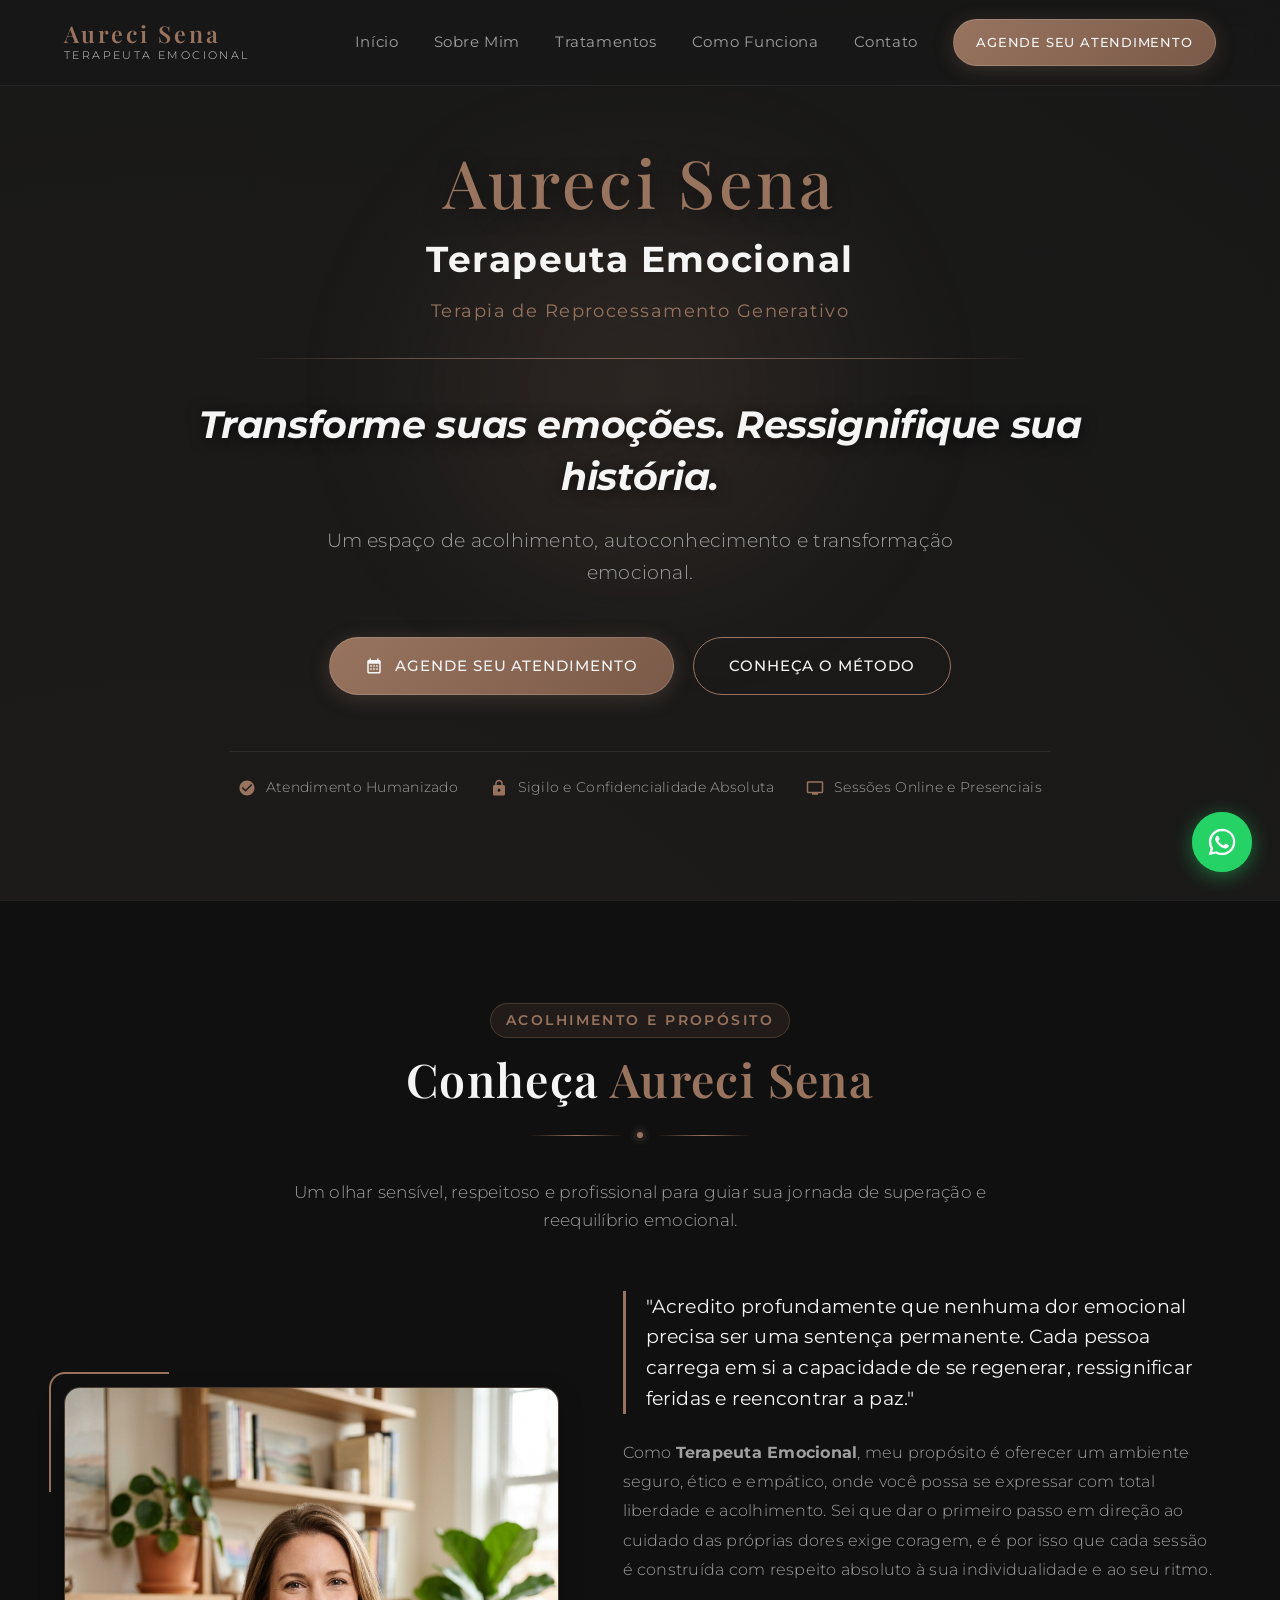
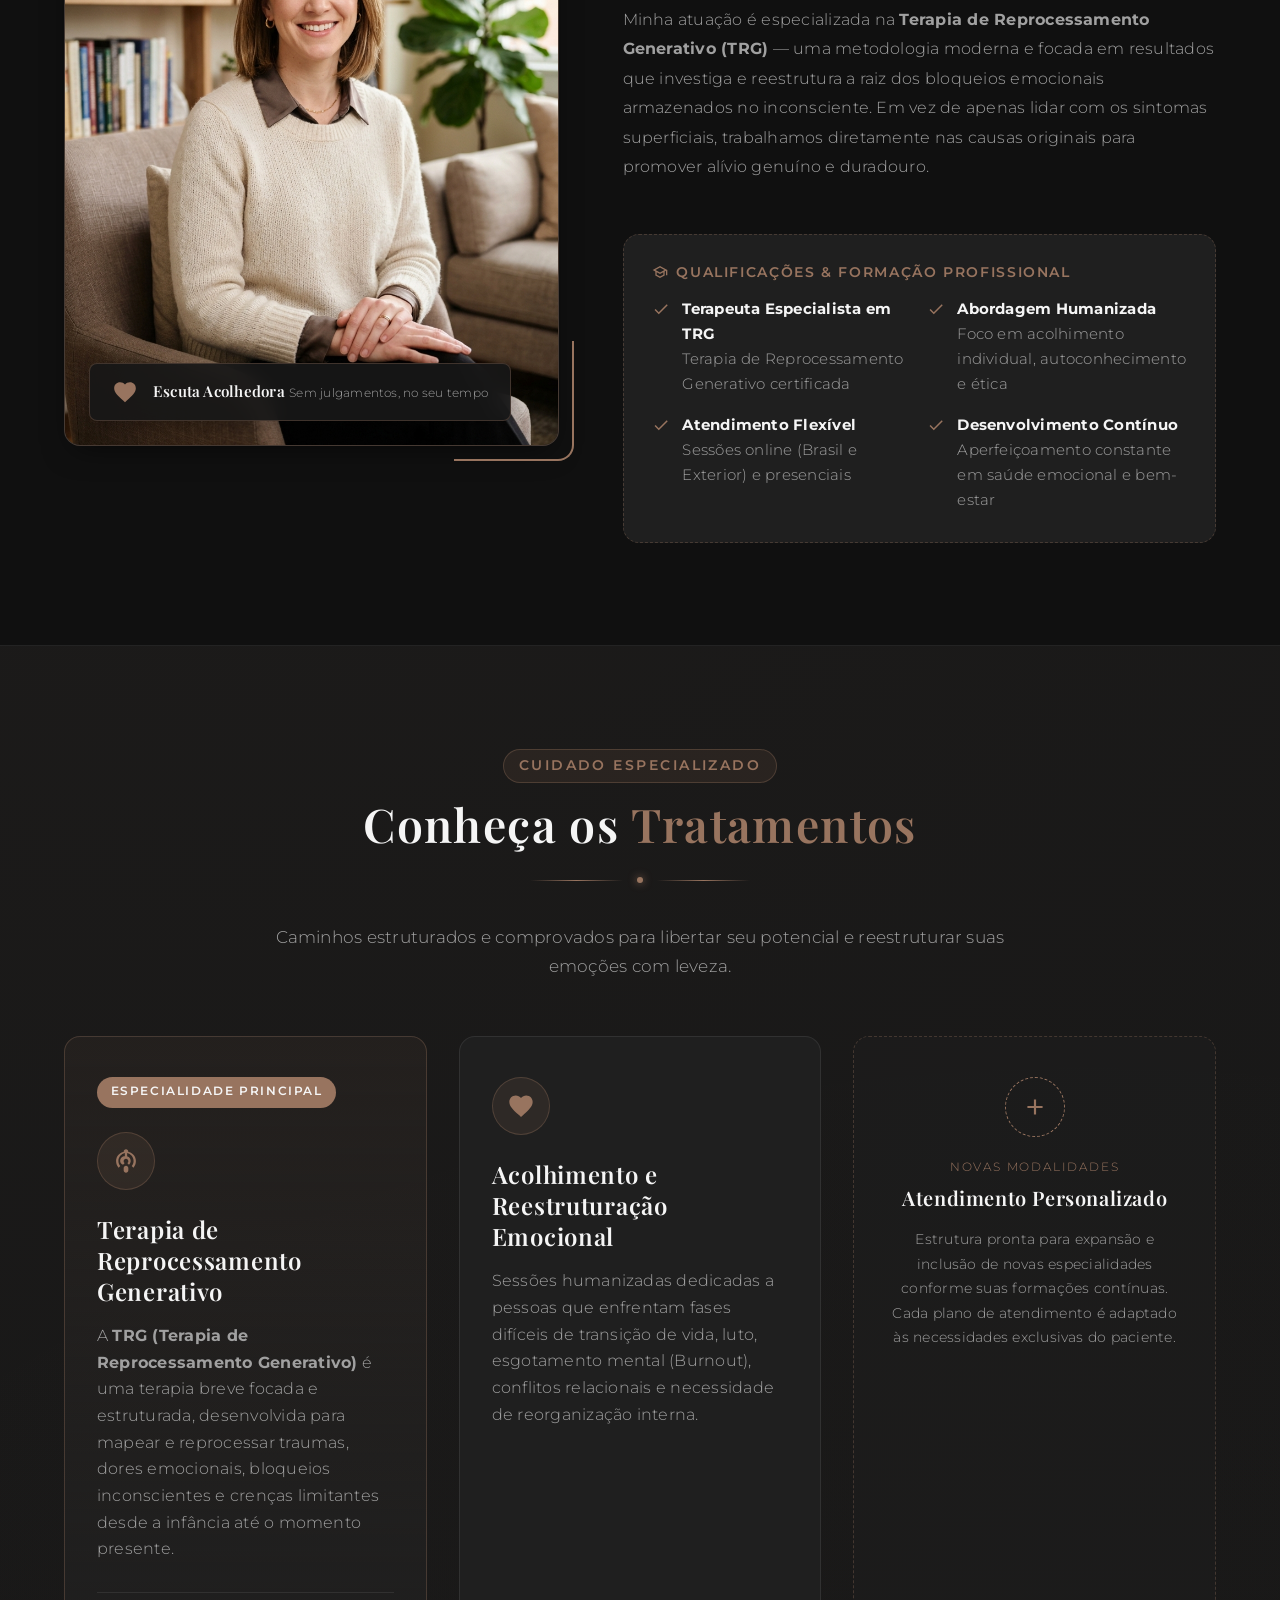
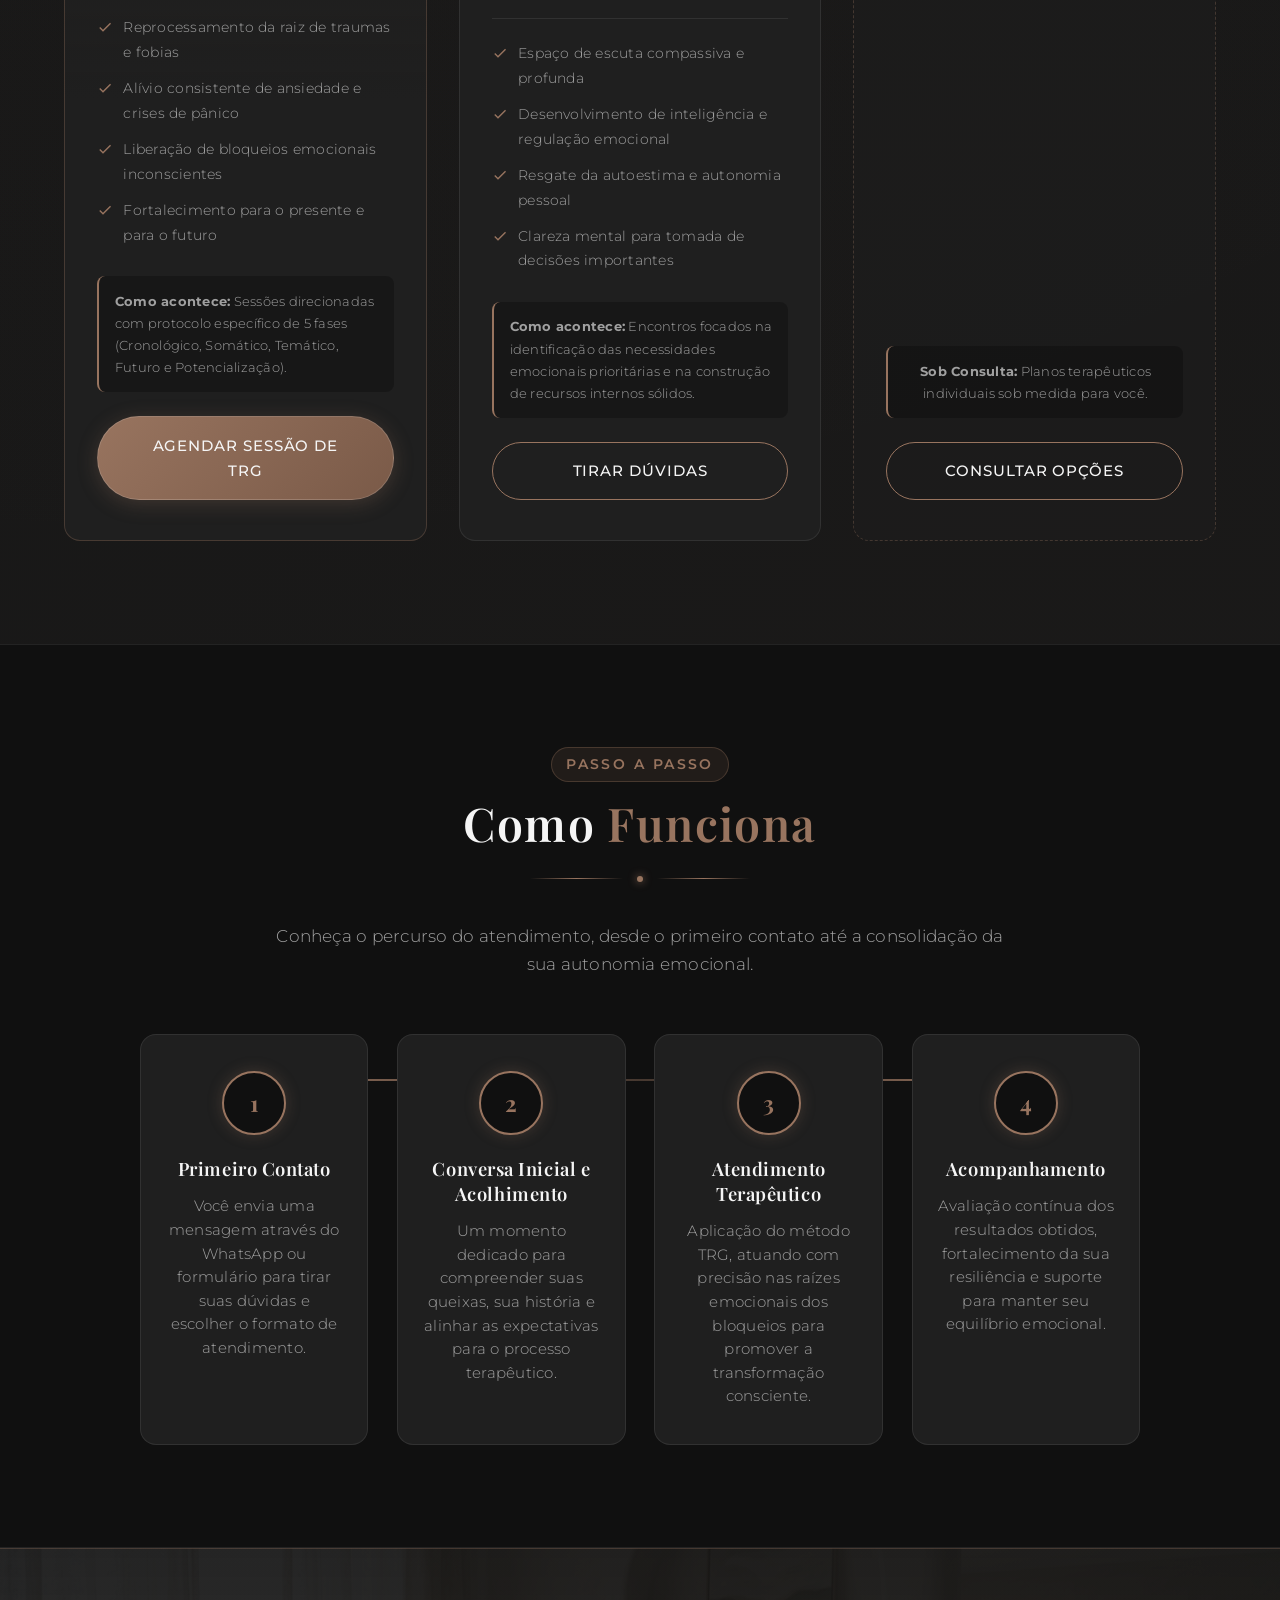
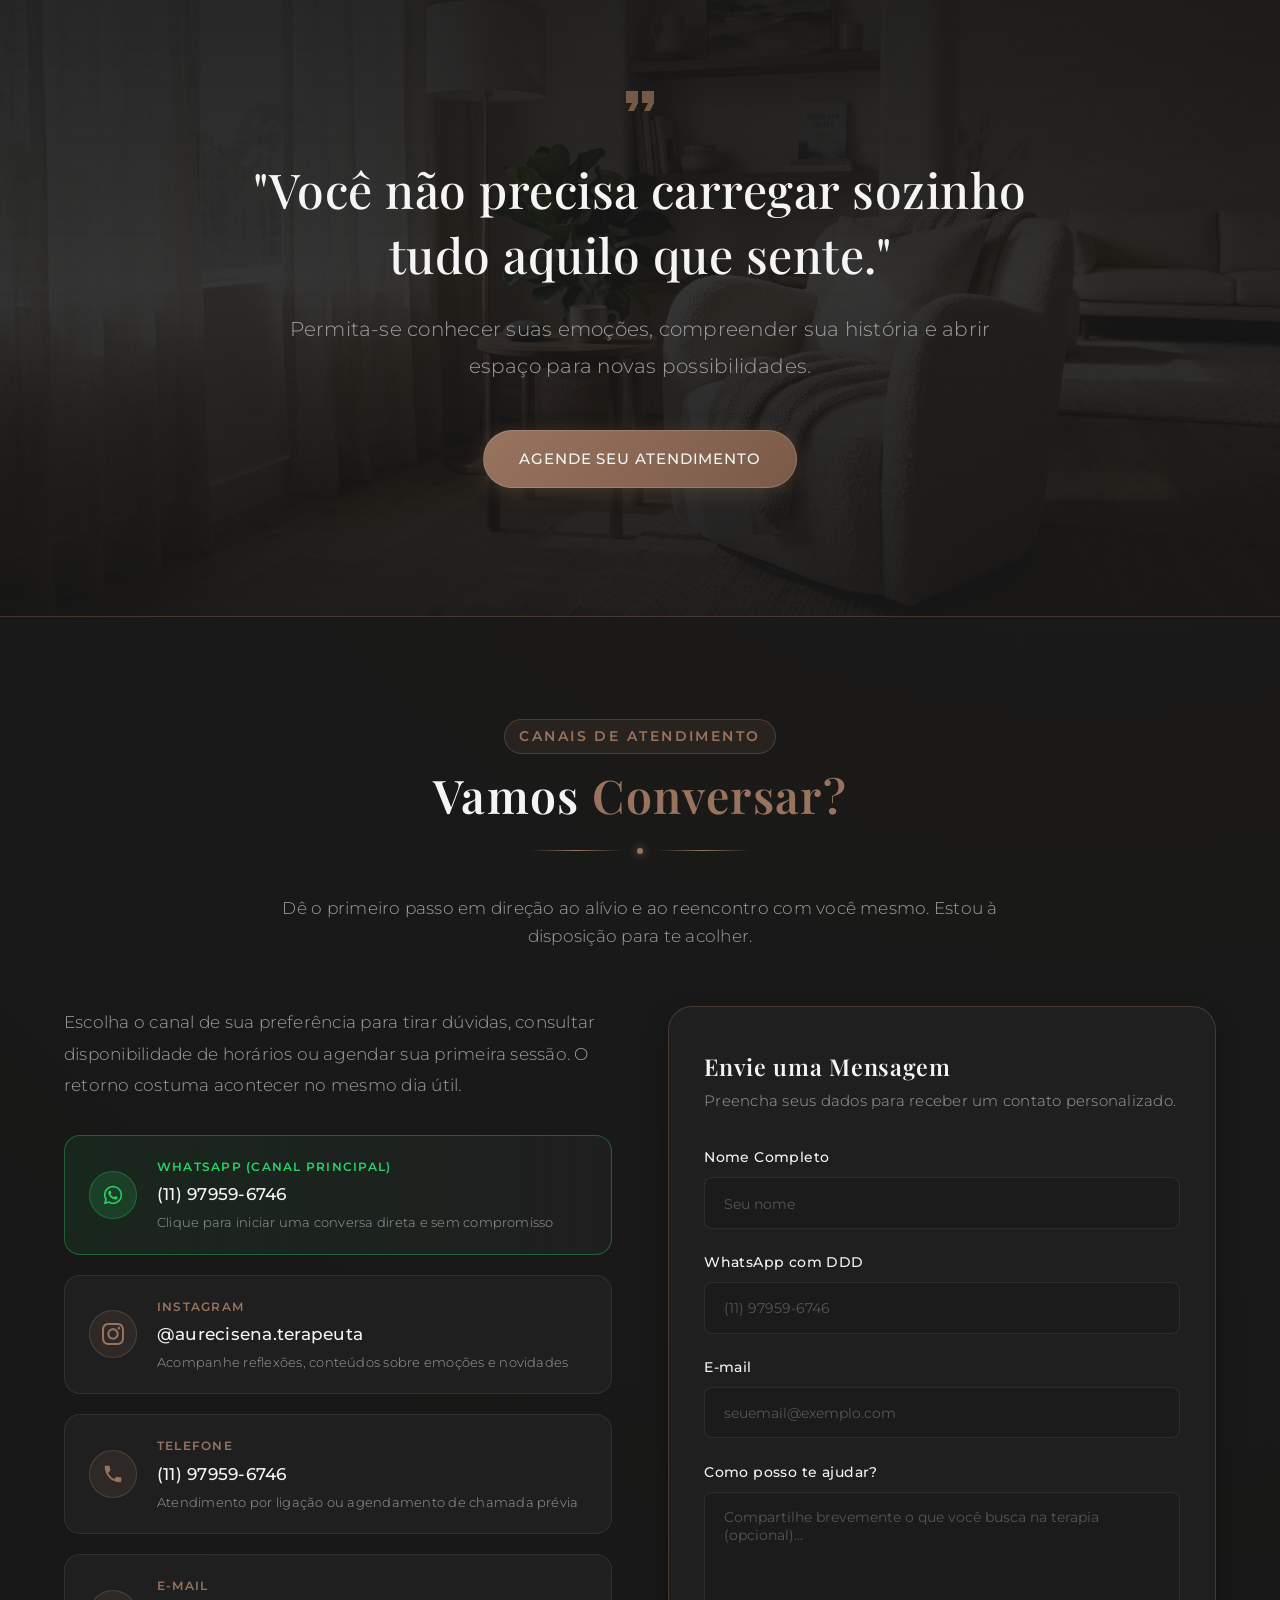
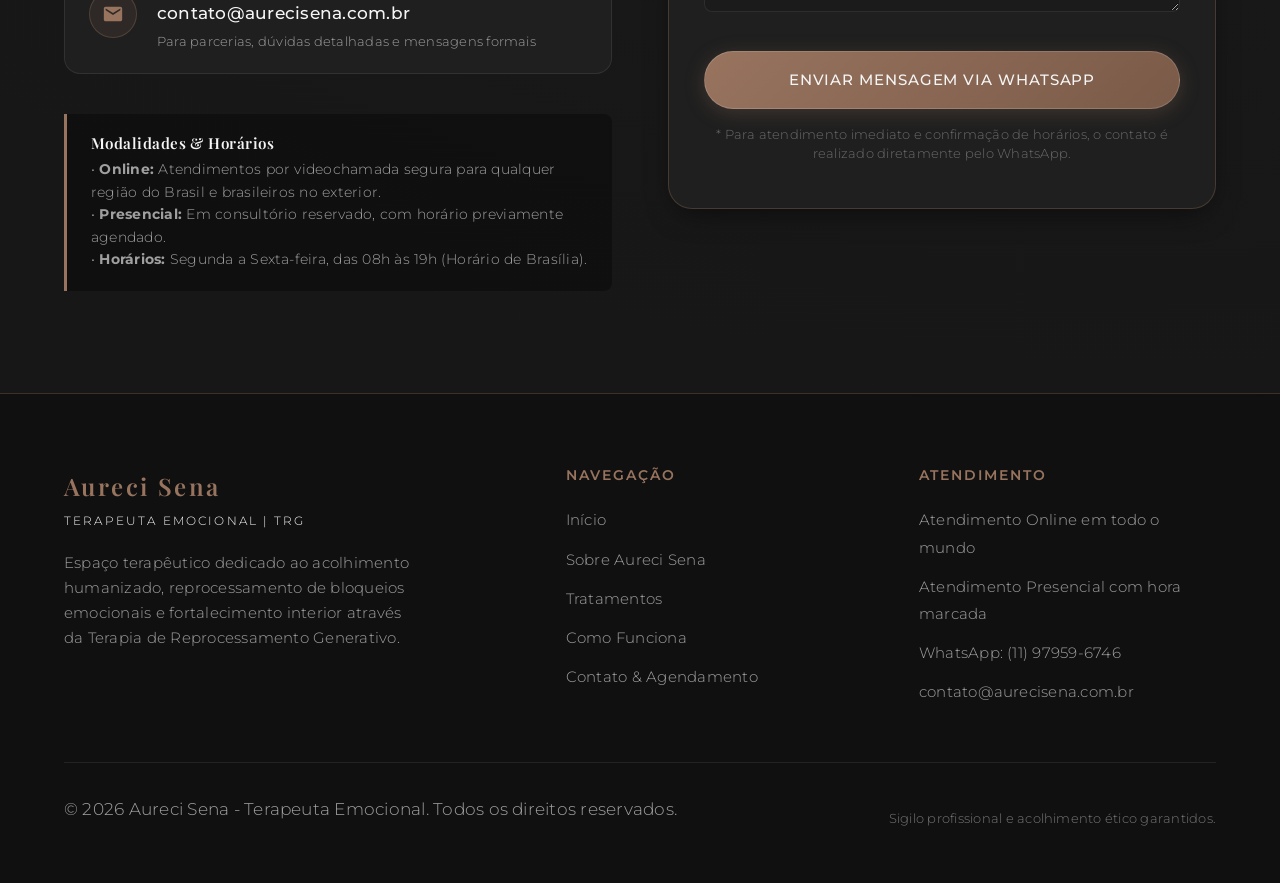
==== commit 5ebb7f16: "fix: atualiza numero de WhatsApp de Aureci Sena para (11) 97959-6746" ====
--- a/aureci-sena/index.html
+++ b/aureci-sena/index.html
@@ -97,7 +97,7 @@
           <!-- Botões de Ação -->
           <div class="hero-actions">
             <!-- Link configurável para WhatsApp direto -->
-            <a href="https://wa.me/5500000000000?text=Ol%C3%A1%2C%20Aureci!%20Gostaria%20de%20agendar%20um%20atendimento%20terap%C3%AAutico." class="btn btn-primary" target="_blank" rel="noopener noreferrer">
+            <a href="https://wa.me/5511979596746?text=Ol%C3%A1%2C%20Aureci!%20Gostaria%20de%20agendar%20um%20atendimento%20terap%C3%AAutico." class="btn btn-primary" target="_blank" rel="noopener noreferrer">
               <!-- Ícone Calendário / Agendamento -->
               <svg viewBox="0 0 24 24" aria-hidden="true"><path d="M19 4h-1V2h-2v2H8V2H6v2H5c-1.11 0-1.99.9-1.99 2L3 20c0 1.1.89 2 2 2h14c1.1 0 2-.9 2-2V6c0-1.1-.9-2-2-2zm0 16H5V9h14v11zM9 11H7v2h2v-2zm4 0h-2v2h2v-2zm4 0h-2v2h2v-2zm-8 4H7v2h2v-2zm4 0h-2v2h2v-2zm4 0h-2v2h2v-2z"/></svg>
               Agende seu atendimento
@@ -285,7 +285,7 @@
             </div>
 
             <div class="treatment-card-footer">
-              <a href="https://wa.me/5500000000000?text=Ol%C3%A1%2C%20Aureci!%20Gostaria%20de%20saber%20mais%20sobre%20a%20Terapia%20de%20Reprocessamento%20Generativo%20(TRG)." class="btn btn-primary" target="_blank" rel="noopener noreferrer">
+              <a href="https://wa.me/5511979596746?text=Ol%C3%A1%2C%20Aureci!%20Gostaria%20de%20saber%20mais%20sobre%20a%20Terapia%20de%20Reprocessamento%20Generativo%20(TRG)." class="btn btn-primary" target="_blank" rel="noopener noreferrer">
                 Agendar Sessão de TRG
               </a>
             </div>
@@ -328,7 +328,7 @@
             </div>
 
             <div class="treatment-card-footer">
-              <a href="https://wa.me/5500000000000?text=Ol%C3%A1%2C%20Aureci!%20Gostaria%20de%20conversar%20sobre%20o%20Acolhimento%20Emocional." class="btn btn-outline" target="_blank" rel="noopener noreferrer">
+              <a href="https://wa.me/5511979596746?text=Ol%C3%A1%2C%20Aureci!%20Gostaria%20de%20conversar%20sobre%20o%20Acolhimento%20Emocional." class="btn btn-outline" target="_blank" rel="noopener noreferrer">
                 Tirar Dúvidas
               </a>
             </div>
@@ -447,7 +447,7 @@
 
           <!-- Botão de Ação -->
           <div class="impact-action">
-            <a href="https://wa.me/5500000000000?text=Ol%C3%A1%2C%20Aureci!%20Li%20sua%20mensagem%20e%20gostaria%20de%20iniciar%20meu%20atendimento%20terap%C3%AAutico." class="btn btn-primary" target="_blank" rel="noopener noreferrer">
+            <a href="https://wa.me/5511979596746?text=Ol%C3%A1%2C%20Aureci!%20Li%20sua%20mensagem%20e%20gostaria%20de%20iniciar%20meu%20atendimento%20terap%C3%AAutico." class="btn btn-primary" target="_blank" rel="noopener noreferrer">
               Agende seu atendimento
             </a>
           </div>
@@ -487,13 +487,13 @@
                 Substitua '5500000000000' abaixo pelo seu número real com DDD.
                 Exemplo: https://wa.me/5511999999999
               -->
-              <a href="https://wa.me/5500000000000?text=Ol%C3%A1%2C%20Aureci!%20Gostaria%20de%20agendar%20um%20atendimento%20terap%C3%AAutico." class="contact-item highlight-whatsapp" target="_blank" rel="noopener noreferrer">
+              <a href="https://wa.me/5511979596746?text=Ol%C3%A1%2C%20Aureci!%20Gostaria%20de%20agendar%20um%20atendimento%20terap%C3%AAutico." class="contact-item highlight-whatsapp" target="_blank" rel="noopener noreferrer">
                 <div class="contact-item-icon">
                   <svg viewBox="0 0 24 24" aria-hidden="true"><path d="M12.04 2c-5.46 0-9.91 4.45-9.91 9.91 0 1.75.46 3.45 1.32 4.95L2.05 22l5.25-1.38c1.45.79 3.08 1.21 4.74 1.21 5.46 0 9.91-4.45 9.91-9.91 0-2.65-1.03-5.14-2.9-7.01A9.816 9.816 0 0 0 12.04 2zm.01 1.67c2.2 0 4.26.86 5.82 2.41a8.176 8.176 0 0 1 2.4 5.83c0 4.54-3.7 8.24-8.24 8.24-1.42 0-2.82-.37-4.06-1.08l-.29-.17-3.11.82.83-3.03-.19-.3a8.214 8.214 0 0 1-1.26-4.47c0-4.54 3.7-8.24 8.24-8.24h.06zm-3.6 3.7c-.2 0-.44.07-.67.33-.23.26-.88.86-.88 2.1 0 1.24.9 2.44 1.03 2.61.13.17 1.75 2.68 4.24 3.76.59.26 1.06.41 1.42.53.6.19 1.14.16 1.57.1.48-.07 1.47-.6 1.68-1.18.21-.58.21-1.07.15-1.18-.06-.1-.23-.17-.48-.3-.26-.12-1.47-.73-1.7-.81-.23-.09-.39-.13-.56.13-.17.26-.64.81-.79.97-.15.17-.29.19-.55.06-.26-.12-1.09-.4-2.07-1.28-.77-.68-1.28-1.53-1.43-1.79-.15-.26-.02-.4.11-.53.12-.11.26-.3.39-.45.13-.15.17-.26.26-.43.09-.17.04-.33-.02-.45-.06-.12-.56-1.35-.77-1.85-.2-.48-.41-.42-.56-.43l-.48-.01z"/></svg>
                 </div>
                 <div class="contact-item-body">
                   <span class="contact-item-label">WhatsApp (Canal Principal)</span>
-                  <span class="contact-item-value">(00) 00000-0000</span>
+                  <span class="contact-item-value">(11) 97959-6746</span>
                   <p class="contact-item-desc">Clique para iniciar uma conversa direta e sem compromisso</p>
                 </div>
               </a>
@@ -511,13 +511,13 @@
               </a>
 
               <!-- TELEFONE -->
-              <a href="tel:+5500000000000" class="contact-item">
+              <a href="tel:+5511979596746" class="contact-item">
                 <div class="contact-item-icon">
                   <svg viewBox="0 0 24 24" aria-hidden="true"><path d="M6.62 10.79c1.44 2.83 3.76 5.14 6.59 6.59l2.2-2.2c.27-.27.67-.36 1.02-.24 1.12.37 2.33.57 3.57.57.55 0 1 .45 1 1V20c0 .55-.45 1-1 1-9.39 0-17-7.61-17-17 0-.55.45-1 1-1h3.5c.55 0 1 .45 1 1 0 1.25.2 2.45.57 3.57.11.35.03.74-.25 1.02l-2.2 2.2z"/></svg>
                 </div>
                 <div class="contact-item-body">
                   <span class="contact-item-label">Telefone</span>
-                  <span class="contact-item-value">(00) 00000-0000</span>
+                  <span class="contact-item-value">(11) 97959-6746</span>
                   <p class="contact-item-desc">Atendimento por ligação ou agendamento de chamada prévia</p>
                 </div>
               </a>
@@ -559,7 +559,7 @@
               Formulário puramente estético e visual, em conformidade com as regras
               de implementação (HTML5/CSS3 puro, sem necessidade de backend).
             -->
-            <form action="https://wa.me/5500000000000" method="get" target="_blank" aria-label="Formulário de Contato">
+            <form action="https://wa.me/5511979596746" method="get" target="_blank" aria-label="Formulário de Contato">
               <div class="form-group">
                 <label for="nome" class="form-label">Nome Completo</label>
                 <input type="text" id="nome" name="nome" class="form-control" placeholder="Seu nome" required>
@@ -567,7 +567,7 @@
 
               <div class="form-group">
                 <label for="whatsapp" class="form-label">WhatsApp com DDD</label>
-                <input type="tel" id="whatsapp" name="whatsapp" class="form-control" placeholder="(00) 00000-0000" required>
+                <input type="tel" id="whatsapp" name="whatsapp" class="form-control" placeholder="(11) 97959-6746" required>
               </div>
 
               <div class="form-group">
@@ -580,7 +580,7 @@
                 <textarea id="mensagem" name="mensagem" class="form-control" rows="4" placeholder="Compartilhe brevemente o que você busca na terapia (opcional)..."></textarea>
               </div>
 
-              <a href="https://wa.me/5500000000000?text=Ol%C3%A1%2C%20Aureci!%20Gostaria%20de%20agendar%20um%20atendimento%20terap%C3%AAutico." class="btn btn-primary form-submit-btn" target="_blank" rel="noopener noreferrer">
+              <a href="https://wa.me/5511979596746?text=Ol%C3%A1%2C%20Aureci!%20Gostaria%20de%20agendar%20um%20atendimento%20terap%C3%AAutico." class="btn btn-primary form-submit-btn" target="_blank" rel="noopener noreferrer">
                 Enviar Mensagem via WhatsApp
               </a>
 
@@ -632,7 +632,7 @@
           <ul class="footer-links">
             <li><span class="footer-link">Atendimento Online em todo o mundo</span></li>
             <li><span class="footer-link">Atendimento Presencial com hora marcada</span></li>
-            <li><a href="https://wa.me/5500000000000" class="footer-link" target="_blank" rel="noopener noreferrer">WhatsApp: (00) 00000-0000</a></li>
+            <li><a href="https://wa.me/5511979596746" class="footer-link" target="_blank" rel="noopener noreferrer">WhatsApp: (11) 97959-6746</a></li>
             <li><a href="mailto:contato@aurecisena.com.br" class="footer-link">contato@aurecisena.com.br</a></li>
           </ul>
         </div>
@@ -656,7 +656,7 @@
        BOTÃO FLUTUANTE DE WHATSAPP (CSS Puro)
        Permite contato ágil e direto em qualquer ponto da navegação
        ======================================================================== -->
-  <a href="https://wa.me/5500000000000?text=Ol%C3%A1%2C%20Aureci!%20Gostaria%20de%20informa%C3%A7%C3%B5es%20sobre%20o%20atendimento%20terap%C3%AAutico." class="whatsapp-floating" target="_blank" rel="noopener noreferrer" aria-label="Fale conosco no WhatsApp">
+  <a href="https://wa.me/5511979596746?text=Ol%C3%A1%2C%20Aureci!%20Gostaria%20de%20informa%C3%A7%C3%B5es%20sobre%20o%20atendimento%20terap%C3%AAutico." class="whatsapp-floating" target="_blank" rel="noopener noreferrer" aria-label="Fale conosco no WhatsApp">
     <span class="tooltip">Fale no WhatsApp</span>
     <svg viewBox="0 0 24 24" aria-hidden="true">
       <path d="M12.04 2c-5.46 0-9.91 4.45-9.91 9.91 0 1.75.46 3.45 1.32 4.95L2.05 22l5.25-1.38c1.45.79 3.08 1.21 4.74 1.21 5.46 0 9.91-4.45 9.91-9.91 0-2.65-1.03-5.14-2.9-7.01A9.816 9.816 0 0 0 12.04 2zm.01 1.67c2.2 0 4.26.86 5.82 2.41a8.176 8.176 0 0 1 2.4 5.83c0 4.54-3.7 8.24-8.24 8.24-1.42 0-2.82-.37-4.06-1.08l-.29-.17-3.11.82.83-3.03-.19-.3a8.214 8.214 0 0 1-1.26-4.47c0-4.54 3.7-8.24 8.24-8.24h.06zm-3.6 3.7c-.2 0-.44.07-.67.33-.23.26-.88.86-.88 2.1 0 1.24.9 2.44 1.03 2.61.13.17 1.75 2.68 4.24 3.76.59.26 1.06.41 1.42.53.6.19 1.14.16 1.57.1.48-.07 1.47-.6 1.68-1.18.21-.58.21-1.07.15-1.18-.06-.1-.23-.17-.48-.3-.26-.12-1.47-.73-1.7-.81-.23-.09-.39-.13-.56.13-.17.26-.64.81-.79.97-.15.17-.29.19-.55.06-.26-.12-1.09-.4-2.07-1.28-.77-.68-1.28-1.53-1.43-1.79-.15-.26-.02-.4.11-.53.12-.11.26-.3.39-.45.13-.15.17-.26.26-.43.09-.17.04-.33-.02-.45-.06-.12-.56-1.35-.77-1.85-.2-.48-.41-.42-.56-.43l-.48-.01z"/>
@@ -665,3 +665,4 @@
 
 </body>
 </html>
+
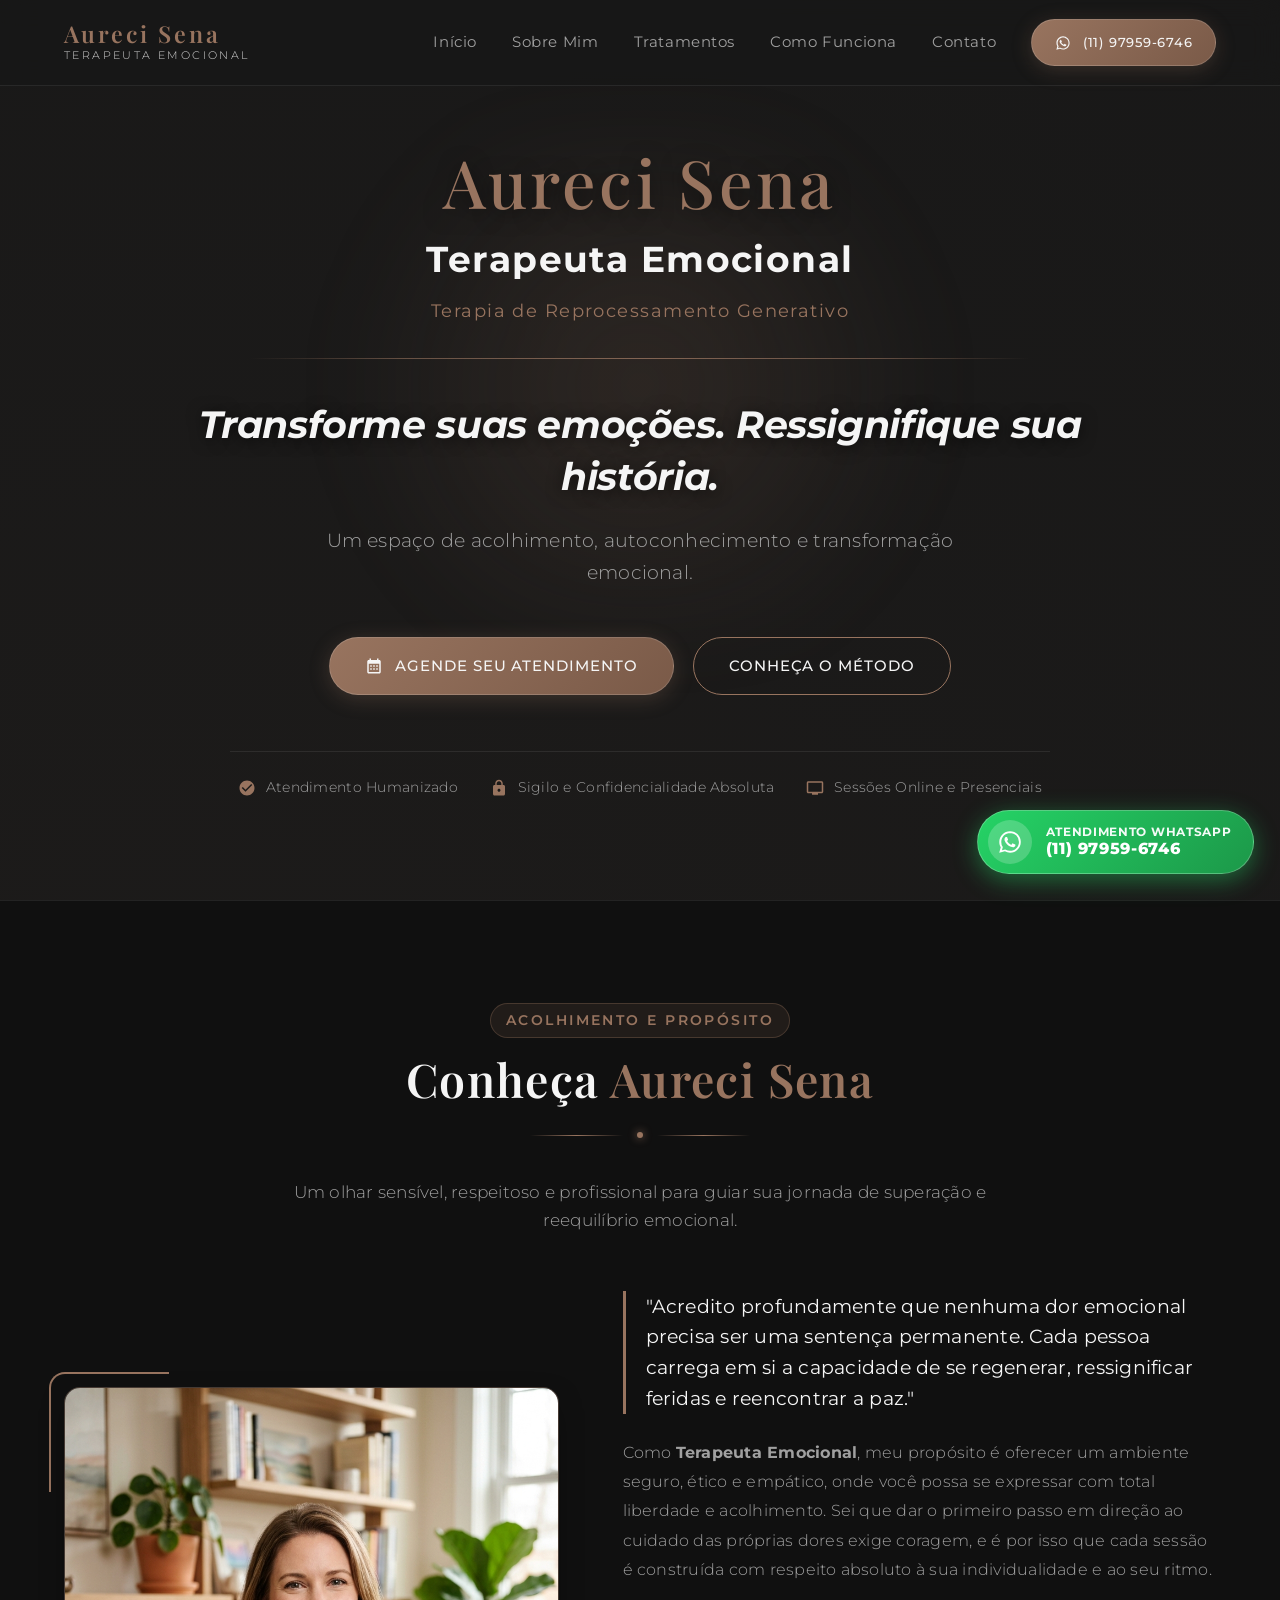
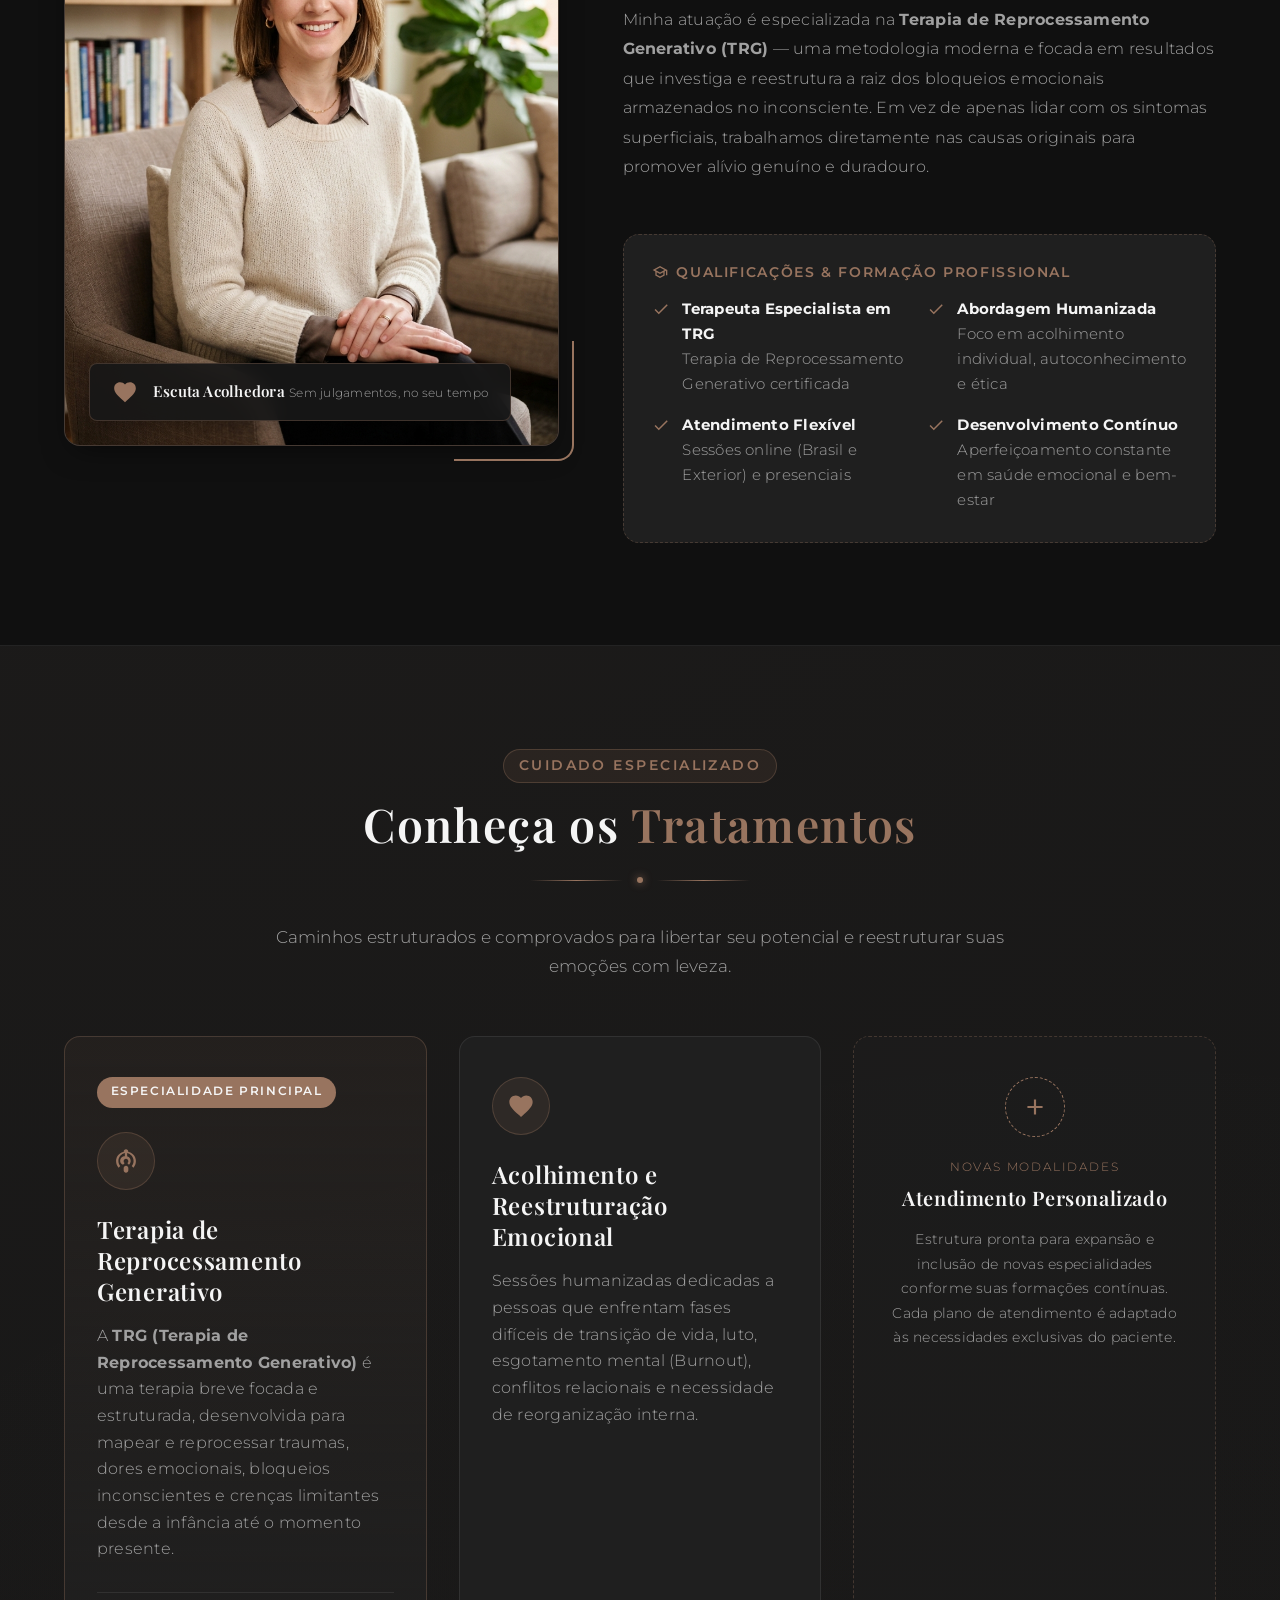
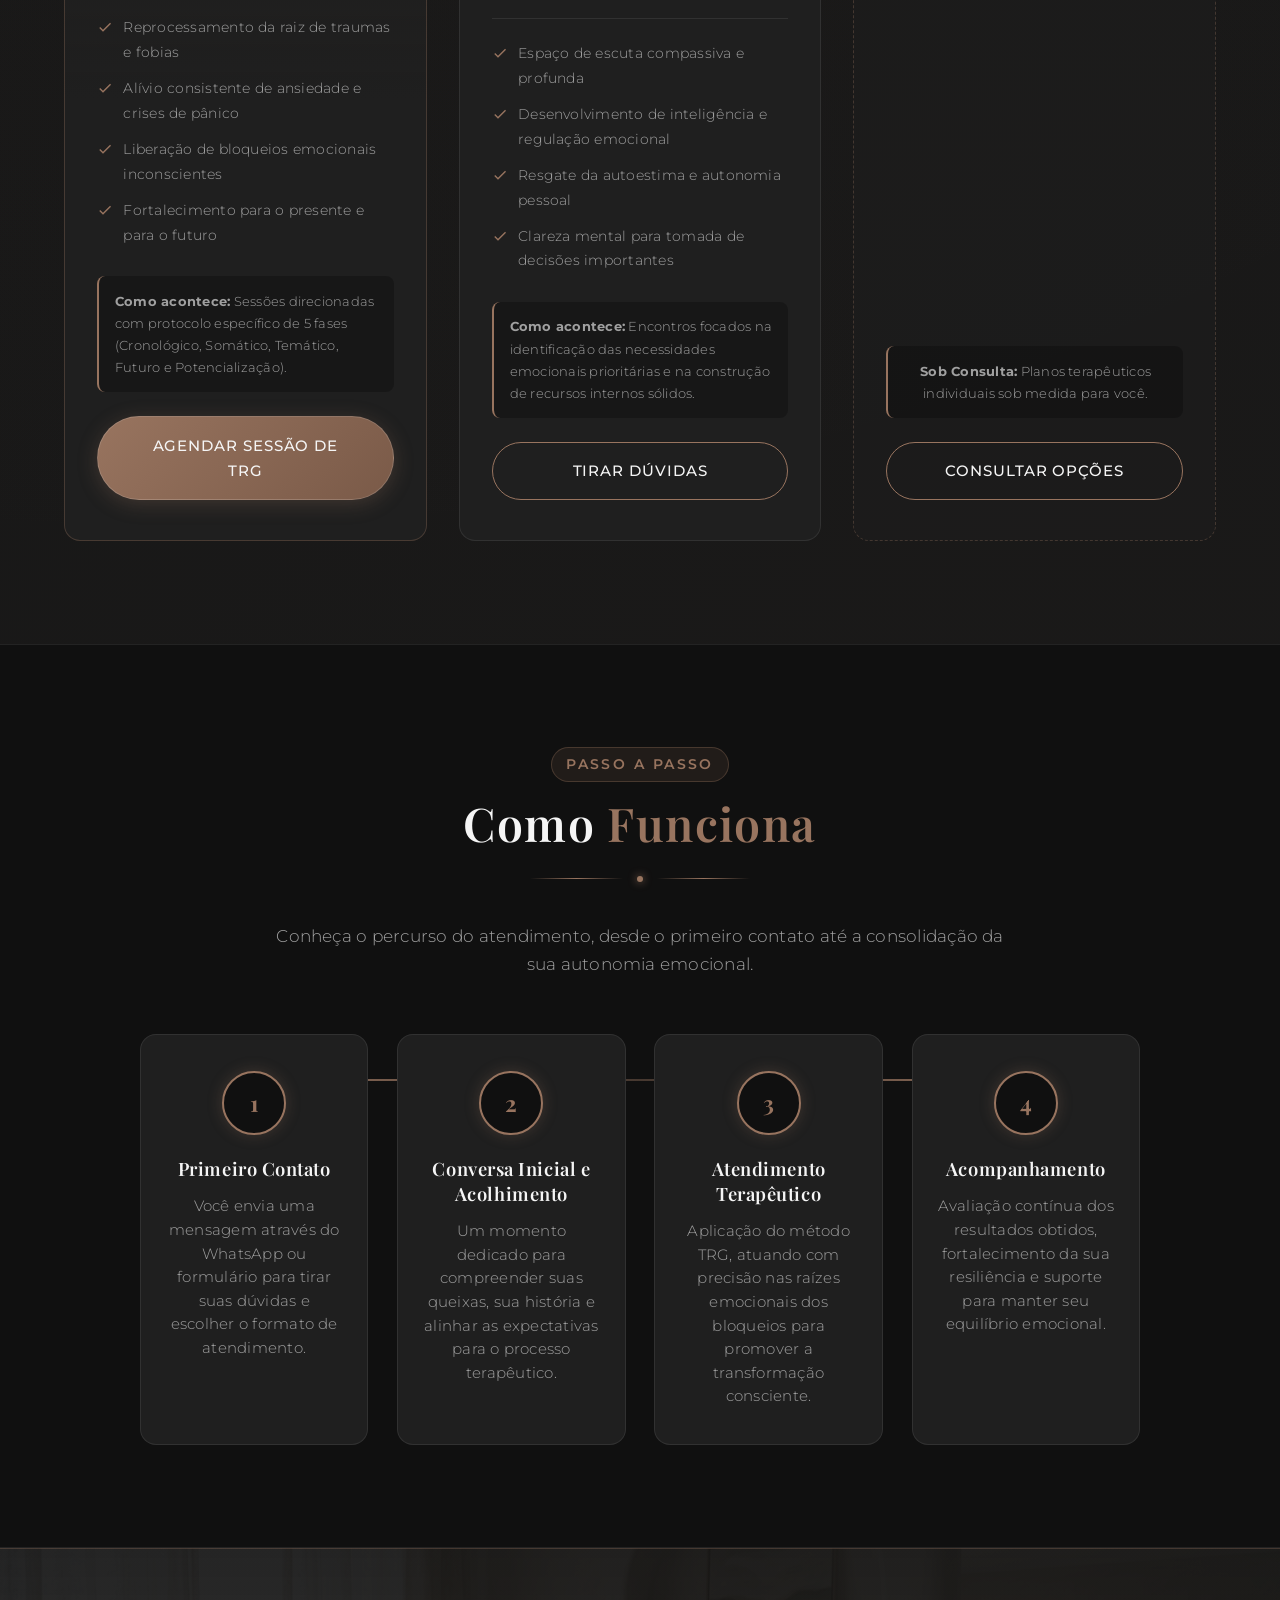
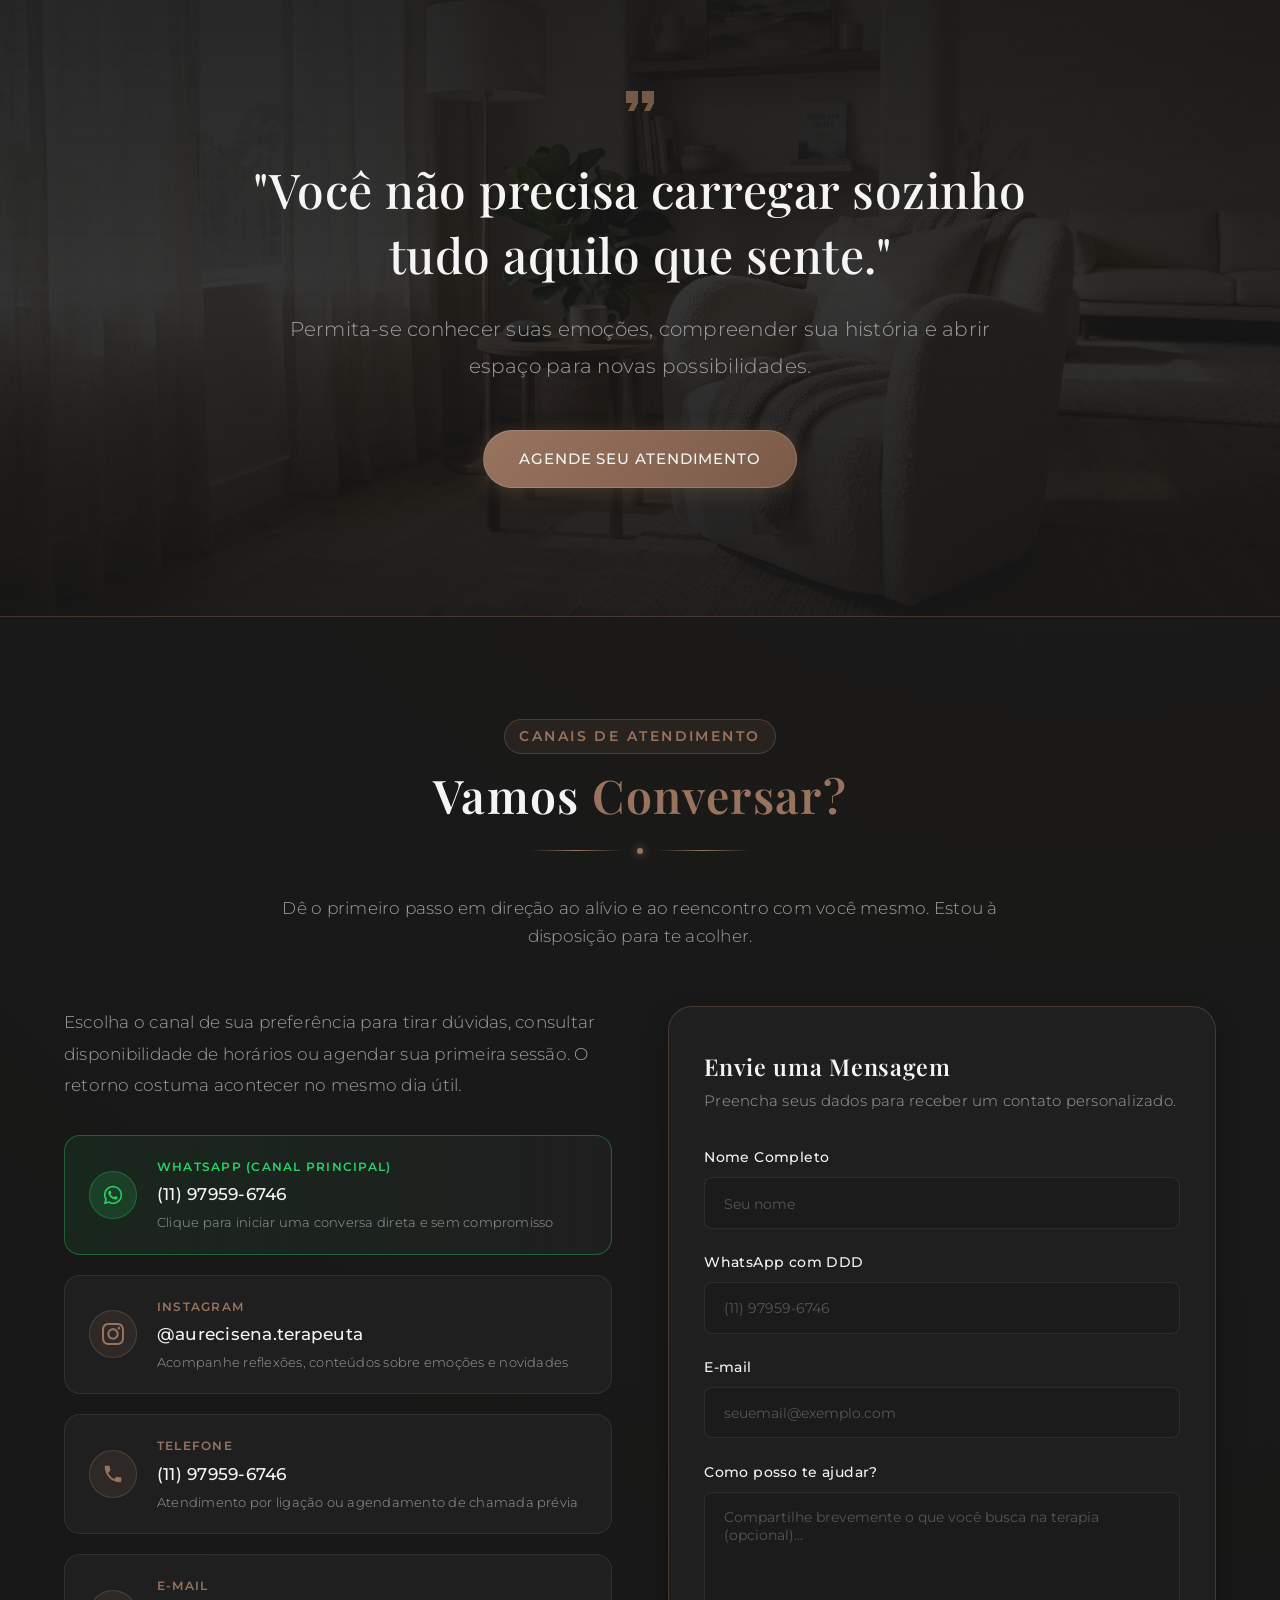
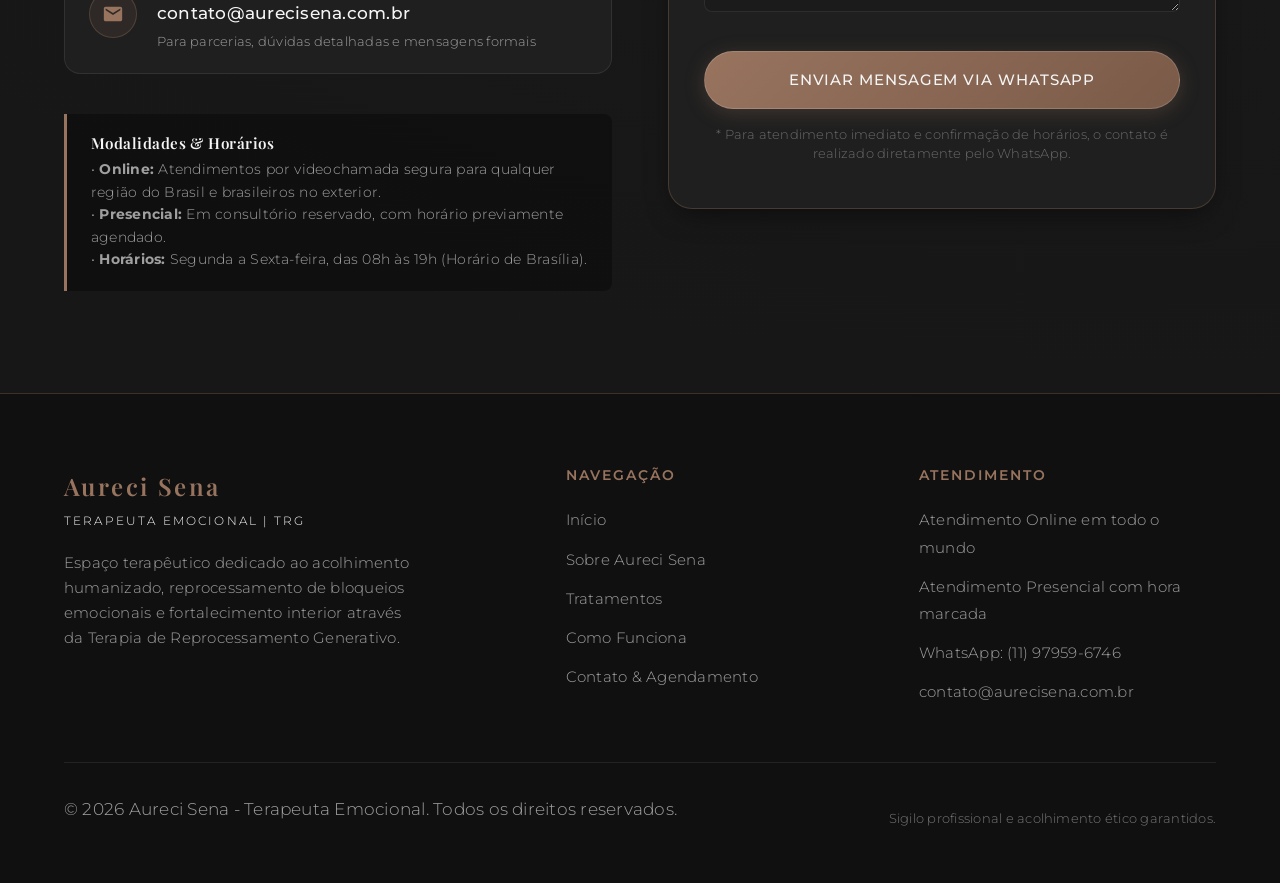
==== commit 3cbb8876: "fix: corrige delimitador de parametros WhatsApp e adiciona widget flutuante com exibicao permanente " ====
--- a/aureci-sena/index.html
+++ b/aureci-sena/index.html
@@ -6,6 +6,9 @@
   <meta http-equiv="X-UA-Compatible" content="ie=edge">
   
   <!-- SEO & Metadados -->
+  <meta http-equiv="Cache-Control" content="no-cache, no-store, must-revalidate">
+  <meta http-equiv="Pragma" content="no-cache">
+  <meta http-equiv="Expires" content="0">
   <title>Aureci Sena | Terapeuta Emocional - Terapia de Reprocessamento Generativo</title>
   <meta name="description" content="Aureci Sena - Terapeuta Emocional especializada em Terapia de Reprocessamento Generativo (TRG). Transforme suas emoções e ressignifique sua história em um espaço de acolhimento seguro.">
   <meta name="keywords" content="Aureci Sena, Terapeuta Emocional, Terapia de Reprocessamento Generativo, TRG, terapia emocional, acolhimento, ansiedade, traumas, bem-estar">
@@ -57,7 +60,10 @@
         <a href="#tratamentos" class="nav-link">Tratamentos</a>
         <a href="#como-funciona" class="nav-link">Como Funciona</a>
         <a href="#contato" class="nav-link">Contato</a>
-        <a href="#contato" class="btn btn-primary nav-btn">Agende seu atendimento</a>
+        <a href="https://api.whatsapp.com/send?phone=5511979596746&text=Ol%C3%A1%2C%20Aureci!%20Gostaria%20de%20agendar%20um%20atendimento%20terap%C3%AAutico." class="btn btn-primary nav-btn" target="_blank" rel="noopener noreferrer" title="WhatsApp: (11) 97959-6746">
+          <svg viewBox="0 0 24 24" aria-hidden="true" style="width:16px;height:16px;fill:currentColor;"><path d="M12.04 2c-5.46 0-9.91 4.45-9.91 9.91 0 1.75.46 3.45 1.32 4.95L2.05 22l5.25-1.38c1.45.79 3.08 1.21 4.74 1.21 5.46 0 9.91-4.45 9.91-9.91 0-2.65-1.03-5.14-2.9-7.01A9.816 9.816 0 0 0 12.04 2zm.01 1.67c2.2 0 4.26.86 5.82 2.41a8.176 8.176 0 0 1 2.4 5.83c0 4.54-3.7 8.24-8.24 8.24-1.42 0-2.82-.37-4.06-1.08l-.29-.17-3.11.82.83-3.03-.19-.3a8.214 8.214 0 0 1-1.26-4.47c0-4.54 3.7-8.24 8.24-8.24h.06zm-3.6 3.7c-.2 0-.44.07-.67.33-.23.26-.88.86-.88 2.1 0 1.24.9 2.44 1.03 2.61.13.17 1.75 2.68 4.24 3.76.59.26 1.06.41 1.42.53.6.19 1.14.16 1.57.1.48-.07 1.47-.6 1.68-1.18.21-.58.21-1.07.15-1.18-.06-.1-.23-.17-.48-.3-.26-.12-1.47-.73-1.7-.81-.23-.09-.39-.13-.56.13-.17.26-.64.81-.79.97-.15.17-.29.19-.55.06-.26-.12-1.09-.4-2.07-1.28-.77-.68-1.28-1.53-1.43-1.79-.15-.26-.02-.4.11-.53.12-.11.26-.3.39-.45.13-.15.17-.26.26-.43.09-.17.04-.33-.02-.45-.06-.12-.56-1.35-.77-1.85-.2-.48-.41-.42-.56-.43l-.48-.01z"/></svg>
+          (11) 97959-6746
+        </a>
       </nav>
 
     </div>
@@ -97,7 +103,7 @@
           <!-- Botões de Ação -->
           <div class="hero-actions">
             <!-- Link configurável para WhatsApp direto -->
-            <a href="https://wa.me/5511979596746?text=Ol%C3%A1%2C%20Aureci!%20Gostaria%20de%20agendar%20um%20atendimento%20terap%C3%AAutico." class="btn btn-primary" target="_blank" rel="noopener noreferrer">
+            <a href="https://api.whatsapp.com/send?phone=5511979596746&text=Ol%C3%A1%2C%20Aureci!%20Gostaria%20de%20agendar%20um%20atendimento%20terap%C3%AAutico." class="btn btn-primary" target="_blank" rel="noopener noreferrer">
               <!-- Ícone Calendário / Agendamento -->
               <svg viewBox="0 0 24 24" aria-hidden="true"><path d="M19 4h-1V2h-2v2H8V2H6v2H5c-1.11 0-1.99.9-1.99 2L3 20c0 1.1.89 2 2 2h14c1.1 0 2-.9 2-2V6c0-1.1-.9-2-2-2zm0 16H5V9h14v11zM9 11H7v2h2v-2zm4 0h-2v2h2v-2zm4 0h-2v2h2v-2zm-8 4H7v2h2v-2zm4 0h-2v2h2v-2zm4 0h-2v2h2v-2z"/></svg>
               Agende seu atendimento
@@ -285,7 +291,7 @@
             </div>
 
             <div class="treatment-card-footer">
-              <a href="https://wa.me/5511979596746?text=Ol%C3%A1%2C%20Aureci!%20Gostaria%20de%20saber%20mais%20sobre%20a%20Terapia%20de%20Reprocessamento%20Generativo%20(TRG)." class="btn btn-primary" target="_blank" rel="noopener noreferrer">
+              <a href="https://api.whatsapp.com/send?phone=5511979596746&text=Ol%C3%A1%2C%20Aureci!%20Gostaria%20de%20saber%20mais%20sobre%20a%20Terapia%20de%20Reprocessamento%20Generativo%20(TRG)." class="btn btn-primary" target="_blank" rel="noopener noreferrer">
                 Agendar Sessão de TRG
               </a>
             </div>
@@ -328,7 +334,7 @@
             </div>
 
             <div class="treatment-card-footer">
-              <a href="https://wa.me/5511979596746?text=Ol%C3%A1%2C%20Aureci!%20Gostaria%20de%20conversar%20sobre%20o%20Acolhimento%20Emocional." class="btn btn-outline" target="_blank" rel="noopener noreferrer">
+              <a href="https://api.whatsapp.com/send?phone=5511979596746&text=Ol%C3%A1%2C%20Aureci!%20Gostaria%20de%20conversar%20sobre%20o%20Acolhimento%20Emocional." class="btn btn-outline" target="_blank" rel="noopener noreferrer">
                 Tirar Dúvidas
               </a>
             </div>
@@ -447,7 +453,7 @@
 
           <!-- Botão de Ação -->
           <div class="impact-action">
-            <a href="https://wa.me/5511979596746?text=Ol%C3%A1%2C%20Aureci!%20Li%20sua%20mensagem%20e%20gostaria%20de%20iniciar%20meu%20atendimento%20terap%C3%AAutico." class="btn btn-primary" target="_blank" rel="noopener noreferrer">
+            <a href="https://api.whatsapp.com/send?phone=5511979596746&text=Ol%C3%A1%2C%20Aureci!%20Li%20sua%20mensagem%20e%20gostaria%20de%20iniciar%20meu%20atendimento%20terap%C3%AAutico." class="btn btn-primary" target="_blank" rel="noopener noreferrer">
               Agende seu atendimento
             </a>
           </div>
@@ -487,7 +493,7 @@
                 Substitua '5500000000000' abaixo pelo seu número real com DDD.
                 Exemplo: https://wa.me/5511999999999
               -->
-              <a href="https://wa.me/5511979596746?text=Ol%C3%A1%2C%20Aureci!%20Gostaria%20de%20agendar%20um%20atendimento%20terap%C3%AAutico." class="contact-item highlight-whatsapp" target="_blank" rel="noopener noreferrer">
+              <a href="https://api.whatsapp.com/send?phone=5511979596746&text=Ol%C3%A1%2C%20Aureci!%20Gostaria%20de%20agendar%20um%20atendimento%20terap%C3%AAutico." class="contact-item highlight-whatsapp" target="_blank" rel="noopener noreferrer">
                 <div class="contact-item-icon">
                   <svg viewBox="0 0 24 24" aria-hidden="true"><path d="M12.04 2c-5.46 0-9.91 4.45-9.91 9.91 0 1.75.46 3.45 1.32 4.95L2.05 22l5.25-1.38c1.45.79 3.08 1.21 4.74 1.21 5.46 0 9.91-4.45 9.91-9.91 0-2.65-1.03-5.14-2.9-7.01A9.816 9.816 0 0 0 12.04 2zm.01 1.67c2.2 0 4.26.86 5.82 2.41a8.176 8.176 0 0 1 2.4 5.83c0 4.54-3.7 8.24-8.24 8.24-1.42 0-2.82-.37-4.06-1.08l-.29-.17-3.11.82.83-3.03-.19-.3a8.214 8.214 0 0 1-1.26-4.47c0-4.54 3.7-8.24 8.24-8.24h.06zm-3.6 3.7c-.2 0-.44.07-.67.33-.23.26-.88.86-.88 2.1 0 1.24.9 2.44 1.03 2.61.13.17 1.75 2.68 4.24 3.76.59.26 1.06.41 1.42.53.6.19 1.14.16 1.57.1.48-.07 1.47-.6 1.68-1.18.21-.58.21-1.07.15-1.18-.06-.1-.23-.17-.48-.3-.26-.12-1.47-.73-1.7-.81-.23-.09-.39-.13-.56.13-.17.26-.64.81-.79.97-.15.17-.29.19-.55.06-.26-.12-1.09-.4-2.07-1.28-.77-.68-1.28-1.53-1.43-1.79-.15-.26-.02-.4.11-.53.12-.11.26-.3.39-.45.13-.15.17-.26.26-.43.09-.17.04-.33-.02-.45-.06-.12-.56-1.35-.77-1.85-.2-.48-.41-.42-.56-.43l-.48-.01z"/></svg>
                 </div>
@@ -559,7 +565,7 @@
               Formulário puramente estético e visual, em conformidade com as regras
               de implementação (HTML5/CSS3 puro, sem necessidade de backend).
             -->
-            <form action="https://wa.me/5511979596746" method="get" target="_blank" aria-label="Formulário de Contato">
+            <form action="https://api.whatsapp.com/send?phone=5511979596746" method="get" target="_blank" aria-label="Formulário de Contato">
               <div class="form-group">
                 <label for="nome" class="form-label">Nome Completo</label>
                 <input type="text" id="nome" name="nome" class="form-control" placeholder="Seu nome" required>
@@ -580,7 +586,7 @@
                 <textarea id="mensagem" name="mensagem" class="form-control" rows="4" placeholder="Compartilhe brevemente o que você busca na terapia (opcional)..."></textarea>
               </div>
 
-              <a href="https://wa.me/5511979596746?text=Ol%C3%A1%2C%20Aureci!%20Gostaria%20de%20agendar%20um%20atendimento%20terap%C3%AAutico." class="btn btn-primary form-submit-btn" target="_blank" rel="noopener noreferrer">
+              <a href="https://api.whatsapp.com/send?phone=5511979596746&text=Ol%C3%A1%2C%20Aureci!%20Gostaria%20de%20agendar%20um%20atendimento%20terap%C3%AAutico." class="btn btn-primary form-submit-btn" target="_blank" rel="noopener noreferrer">
                 Enviar Mensagem via WhatsApp
               </a>
 
@@ -632,7 +638,7 @@
           <ul class="footer-links">
             <li><span class="footer-link">Atendimento Online em todo o mundo</span></li>
             <li><span class="footer-link">Atendimento Presencial com hora marcada</span></li>
-            <li><a href="https://wa.me/5511979596746" class="footer-link" target="_blank" rel="noopener noreferrer">WhatsApp: (11) 97959-6746</a></li>
+            <li><a href="https://api.whatsapp.com/send?phone=5511979596746" class="footer-link" target="_blank" rel="noopener noreferrer">WhatsApp: (11) 97959-6746</a></li>
             <li><a href="mailto:contato@aurecisena.com.br" class="footer-link">contato@aurecisena.com.br</a></li>
           </ul>
         </div>
@@ -654,14 +660,42 @@
 
   <!-- ========================================================================
        BOTÃO FLUTUANTE DE WHATSAPP (CSS Puro)
-       Permite contato ágil e direto em qualquer ponto da navegação
+       Exibição permanente do número (11) 97959-6746 com balão de acolhimento
        ======================================================================== -->
-  <a href="https://wa.me/5511979596746?text=Ol%C3%A1%2C%20Aureci!%20Gostaria%20de%20informa%C3%A7%C3%B5es%20sobre%20o%20atendimento%20terap%C3%AAutico." class="whatsapp-floating" target="_blank" rel="noopener noreferrer" aria-label="Fale conosco no WhatsApp">
-    <span class="tooltip">Fale no WhatsApp</span>
-    <svg viewBox="0 0 24 24" aria-hidden="true">
-      <path d="M12.04 2c-5.46 0-9.91 4.45-9.91 9.91 0 1.75.46 3.45 1.32 4.95L2.05 22l5.25-1.38c1.45.79 3.08 1.21 4.74 1.21 5.46 0 9.91-4.45 9.91-9.91 0-2.65-1.03-5.14-2.9-7.01A9.816 9.816 0 0 0 12.04 2zm.01 1.67c2.2 0 4.26.86 5.82 2.41a8.176 8.176 0 0 1 2.4 5.83c0 4.54-3.7 8.24-8.24 8.24-1.42 0-2.82-.37-4.06-1.08l-.29-.17-3.11.82.83-3.03-.19-.3a8.214 8.214 0 0 1-1.26-4.47c0-4.54 3.7-8.24 8.24-8.24h.06zm-3.6 3.7c-.2 0-.44.07-.67.33-.23.26-.88.86-.88 2.1 0 1.24.9 2.44 1.03 2.61.13.17 1.75 2.68 4.24 3.76.59.26 1.06.41 1.42.53.6.19 1.14.16 1.57.1.48-.07 1.47-.6 1.68-1.18.21-.58.21-1.07.15-1.18-.06-.1-.23-.17-.48-.3-.26-.12-1.47-.73-1.7-.81-.23-.09-.39-.13-.56.13-.17.26-.64.81-.79.97-.15.17-.29.19-.55.06-.26-.12-1.09-.4-2.07-1.28-.77-.68-1.28-1.53-1.43-1.79-.15-.26-.02-.4.11-.53.12-.11.26-.3.39-.45.13-.15.17-.26.26-.43.09-.17.04-.33-.02-.45-.06-.12-.56-1.35-.77-1.85-.2-.48-.41-.42-.56-.43l-.48-.01z"/>
-    </svg>
-  </a>
+  <div class="whatsapp-floating-container">
+    <div class="whatsapp-chat-preview" id="zap-card">
+      <div class="preview-header">
+        <span class="preview-status-dot"></span>
+        <div class="preview-info">
+          <strong>Aureci Sena</strong>
+          <span>Terapeuta Emocional • Online</span>
+        </div>
+      </div>
+      <div class="preview-body">
+        <p>Olá! Precisa de acolhimento ou deseja agendar seu atendimento?</p>
+        <p class="preview-phone">WhatsApp: <strong>(11) 97959-6746</strong></p>
+      </div>
+    </div>
+
+    <a href="https://api.whatsapp.com/send?phone=5511979596746&text=Ol%C3%A1%2C%20Aureci!%20Gostaria%20de%20agendar%20um%20atendimento%20terap%C3%AAutico." 
+       class="whatsapp-floating" 
+       target="_blank" 
+       rel="noopener noreferrer" 
+       aria-label="Fale conosco no WhatsApp (11) 97959-6746"
+       title="WhatsApp: (11) 97959-6746">
+      
+      <div class="whatsapp-icon-bubble">
+        <svg viewBox="0 0 24 24" aria-hidden="true">
+          <path d="M12.04 2c-5.46 0-9.91 4.45-9.91 9.91 0 1.75.46 3.45 1.32 4.95L2.05 22l5.25-1.38c1.45.79 3.08 1.21 4.74 1.21 5.46 0 9.91-4.45 9.91-9.91 0-2.65-1.03-5.14-2.9-7.01A9.816 9.816 0 0 0 12.04 2zm.01 1.67c2.2 0 4.26.86 5.82 2.41a8.176 8.176 0 0 1 2.4 5.83c0 4.54-3.7 8.24-8.24 8.24-1.42 0-2.82-.37-4.06-1.08l-.29-.17-3.11.82.83-3.03-.19-.3a8.214 8.214 0 0 1-1.26-4.47c0-4.54 3.7-8.24 8.24-8.24h.06zm-3.6 3.7c-.2 0-.44.07-.67.33-.23.26-.88.86-.88 2.1 0 1.24.9 2.44 1.03 2.61.13.17 1.75 2.68 4.24 3.76.59.26 1.06.41 1.42.53.6.19 1.14.16 1.57.1.48-.07 1.47-.6 1.68-1.18.21-.58.21-1.07.15-1.18-.06-.1-.23-.17-.48-.3-.26-.12-1.47-.73-1.7-.81-.23-.09-.39-.13-.56.13-.17.26-.64.81-.79.97-.15.17-.29.19-.55.06-.26-.12-1.09-.4-2.07-1.28-.77-.68-1.28-1.53-1.43-1.79-.15-.26-.02-.4.11-.53.12-.11.26-.3.39-.45.13-.15.17-.26.26-.43.09-.17.04-.33-.02-.45-.06-.12-.56-1.35-.77-1.85-.2-.48-.41-.42-.56-.43l-.48-.01z"/>
+        </svg>
+      </div>
+
+      <div class="whatsapp-floating-details">
+        <span class="whatsapp-label">Atendimento WhatsApp</span>
+        <span class="whatsapp-number">(11) 97959-6746</span>
+      </div>
+    </a>
+  </div>
 
 </body>
 </html>
--- a/aureci-sena/css/style.css
+++ b/aureci-sena/css/style.css
@@ -1438,25 +1438,149 @@
 
 /* --------------------------------------------------------------------------
    13. BOTÃO FLUTUANTE WHATSAPP (CSS Puro)
+   Com exibição permanente e destaque do número (11) 97959-6746
    -------------------------------------------------------------------------- */
+.whatsapp-floating-container {
+  position: fixed;
+  bottom: 26px;
+  right: 26px;
+  z-index: 9999;
+  display: flex;
+  flex-direction: column;
+  align-items: flex-end;
+  gap: 12px;
+}
+
+/* Balão de Destaque com o Número da Terapeuta */
+.whatsapp-chat-preview {
+  background: rgba(22, 22, 22, 0.98);
+  backdrop-filter: blur(14px);
+  -webkit-backdrop-filter: blur(14px);
+  border: 1px solid var(--color-border);
+  border-radius: var(--border-radius-md);
+  padding: 1.1rem 1.3rem;
+  width: 300px;
+  box-shadow: 0 12px 35px rgba(0, 0, 0, 0.7), 0 0 20px var(--color-copper-glow);
+  transform: translateY(12px) scale(0.96);
+  opacity: 0;
+  pointer-events: none;
+  transition: var(--transition-normal);
+  position: relative;
+}
+
+.whatsapp-chat-preview::after {
+  content: '';
+  position: absolute;
+  bottom: -8px;
+  right: 32px;
+  width: 14px;
+  height: 14px;
+  background: rgba(22, 22, 22, 0.98);
+  border-right: 1px solid var(--color-border);
+  border-bottom: 1px solid var(--color-border);
+  transform: rotate(45deg);
+}
+
+.whatsapp-floating-container:hover .whatsapp-chat-preview,
+.whatsapp-floating-container:focus-within .whatsapp-chat-preview {
+  opacity: 1;
+  transform: translateY(0) scale(1);
+  pointer-events: auto;
+}
+
+.preview-header {
+  display: flex;
+  align-items: center;
+  gap: 10px;
+  margin-bottom: 0.75rem;
+  padding-bottom: 0.65rem;
+  border-bottom: 1px solid var(--color-border-subtle);
+}
+
+.preview-status-dot {
+  width: 10px;
+  height: 10px;
+  border-radius: 50%;
+  background: #25D366;
+  box-shadow: 0 0 8px #25D366;
+  flex-shrink: 0;
+}
+
+.preview-info {
+  display: flex;
+  flex-direction: column;
+}
+
+.preview-info strong {
+  font-family: var(--font-serif);
+  font-size: 0.98rem;
+  color: var(--color-white);
+  line-height: 1.2;
+}
+
+.preview-info span {
+  font-size: 0.76rem;
+  color: var(--color-copper-light);
+}
+
+.preview-body p {
+  font-size: 0.86rem;
+  color: var(--color-gray);
+  line-height: 1.5;
+  margin-bottom: 0.5rem;
+}
+
+.preview-phone {
+  background: rgba(37, 211, 102, 0.12);
+  border: 1px solid rgba(37, 211, 102, 0.25);
+  padding: 0.45rem 0.75rem;
+  border-radius: var(--border-radius-sm);
+  color: var(--color-white) !important;
+  font-size: 0.92rem !important;
+  margin-bottom: 0 !important;
+}
+
+.preview-phone strong {
+  color: #25D366;
+  font-weight: 700;
+  letter-spacing: 0.03em;
+}
+
+/* Botão Flutuante Estilo Pílula com o Número Visível */
 .whatsapp-floating {
-  position: fixed;
-  bottom: 28px;
-  right: 28px;
-  z-index: 999;
-  display: flex;
-  align-items: center;
-  justify-content: center;
-  width: 60px;
-  height: 60px;
-  background-color: #25D366;
-  border-radius: 50%;
-  box-shadow: 0 4px 20px rgba(37, 211, 102, 0.45);
+  display: inline-flex;
+  align-items: center;
+  gap: 0.85rem;
+  padding: 0.55rem 1.35rem 0.55rem 0.65rem;
+  background: linear-gradient(135deg, #25D366 0%, #1c9849 100%);
+  color: #FFFFFF;
+  border-radius: var(--border-radius-full);
+  box-shadow: 0 6px 25px rgba(37, 211, 102, 0.45);
   transition: var(--transition-normal);
   text-decoration: none;
-}
-
-.whatsapp-floating::before {
+  border: 1px solid rgba(255, 255, 255, 0.25);
+  cursor: pointer;
+}
+
+.whatsapp-floating:hover {
+  transform: translateY(-4px) scale(1.02);
+  box-shadow: 0 10px 32px rgba(37, 211, 102, 0.65);
+  background: linear-gradient(135deg, #2ef377 0%, #25D366 100%);
+}
+
+.whatsapp-icon-bubble {
+  width: 44px;
+  height: 44px;
+  border-radius: 50%;
+  background: rgba(255, 255, 255, 0.2);
+  display: flex;
+  align-items: center;
+  justify-content: center;
+  flex-shrink: 0;
+  position: relative;
+}
+
+.whatsapp-icon-bubble::before {
   content: '';
   position: absolute;
   top: 0;
@@ -1470,38 +1594,33 @@
   z-index: -1;
 }
 
-.whatsapp-floating svg {
-  width: 32px;
-  height: 32px;
+.whatsapp-icon-bubble svg {
+  width: 26px;
+  height: 26px;
   fill: #FFFFFF;
 }
 
-.whatsapp-floating:hover {
-  transform: scale(1.1) translateY(-3px);
-  box-shadow: 0 8px 30px rgba(37, 211, 102, 0.65);
-}
-
-/* Tooltip do WhatsApp no Desktop */
-.whatsapp-floating .tooltip {
-  position: absolute;
-  right: 72px;
-  background: rgba(23, 23, 23, 0.95);
-  color: var(--color-white);
-  padding: 6px 14px;
-  border-radius: var(--border-radius-sm);
-  font-size: 0.82rem;
-  white-space: nowrap;
-  pointer-events: none;
-  opacity: 0;
-  transform: translateX(10px);
-  transition: var(--transition-fast);
-  border: 1px solid var(--color-border);
-  box-shadow: var(--shadow-subtle);
-}
-
-.whatsapp-floating:hover .tooltip {
-  opacity: 1;
-  transform: translateX(0);
+.whatsapp-floating-details {
+  display: flex;
+  flex-direction: column;
+  line-height: 1.15;
+  text-align: left;
+}
+
+.whatsapp-label {
+  font-size: 0.72rem;
+  text-transform: uppercase;
+  font-weight: 700;
+  letter-spacing: 0.06em;
+  opacity: 0.95;
+  color: #FFFFFF;
+}
+
+.whatsapp-number {
+  font-size: 1.02rem;
+  font-weight: 800;
+  letter-spacing: 0.04em;
+  color: #FFFFFF;
 }
 
 /* --------------------------------------------------------------------------
@@ -1690,25 +1809,51 @@
     gap: 1rem;
   }
 
+  .whatsapp-floating-container {
+    bottom: 18px;
+    right: 18px;
+  }
+
+  .whatsapp-chat-preview {
+    display: none;
+  }
+
   .whatsapp-floating {
-    bottom: 20px;
-    right: 20px;
-    width: 54px;
-    height: 54px;
-  }
-
-  .whatsapp-floating svg {
-    width: 28px;
-    height: 28px;
-  }
-
-  .whatsapp-floating .tooltip {
-    display: none;
+    padding: 0.45rem 1.05rem 0.45rem 0.55rem;
+  }
+
+  .whatsapp-icon-bubble {
+    width: 38px;
+    height: 38px;
+  }
+
+  .whatsapp-icon-bubble svg {
+    width: 22px;
+    height: 22px;
+  }
+
+  .whatsapp-label {
+    font-size: 0.64rem;
+  }
+
+  .whatsapp-number {
+    font-size: 0.88rem;
   }
 }
 
 /* Telas Pequenas (<= 480px) */
 @media (max-width: 480px) {
+  .whatsapp-floating {
+    padding: 0.4rem 0.85rem 0.4rem 0.5rem;
+  }
+
+  .whatsapp-label {
+    display: none;
+  }
+
+  .whatsapp-number {
+    font-size: 0.82rem;
+  }
   .hero-actions {
     flex-direction: column;
     width: 100%;
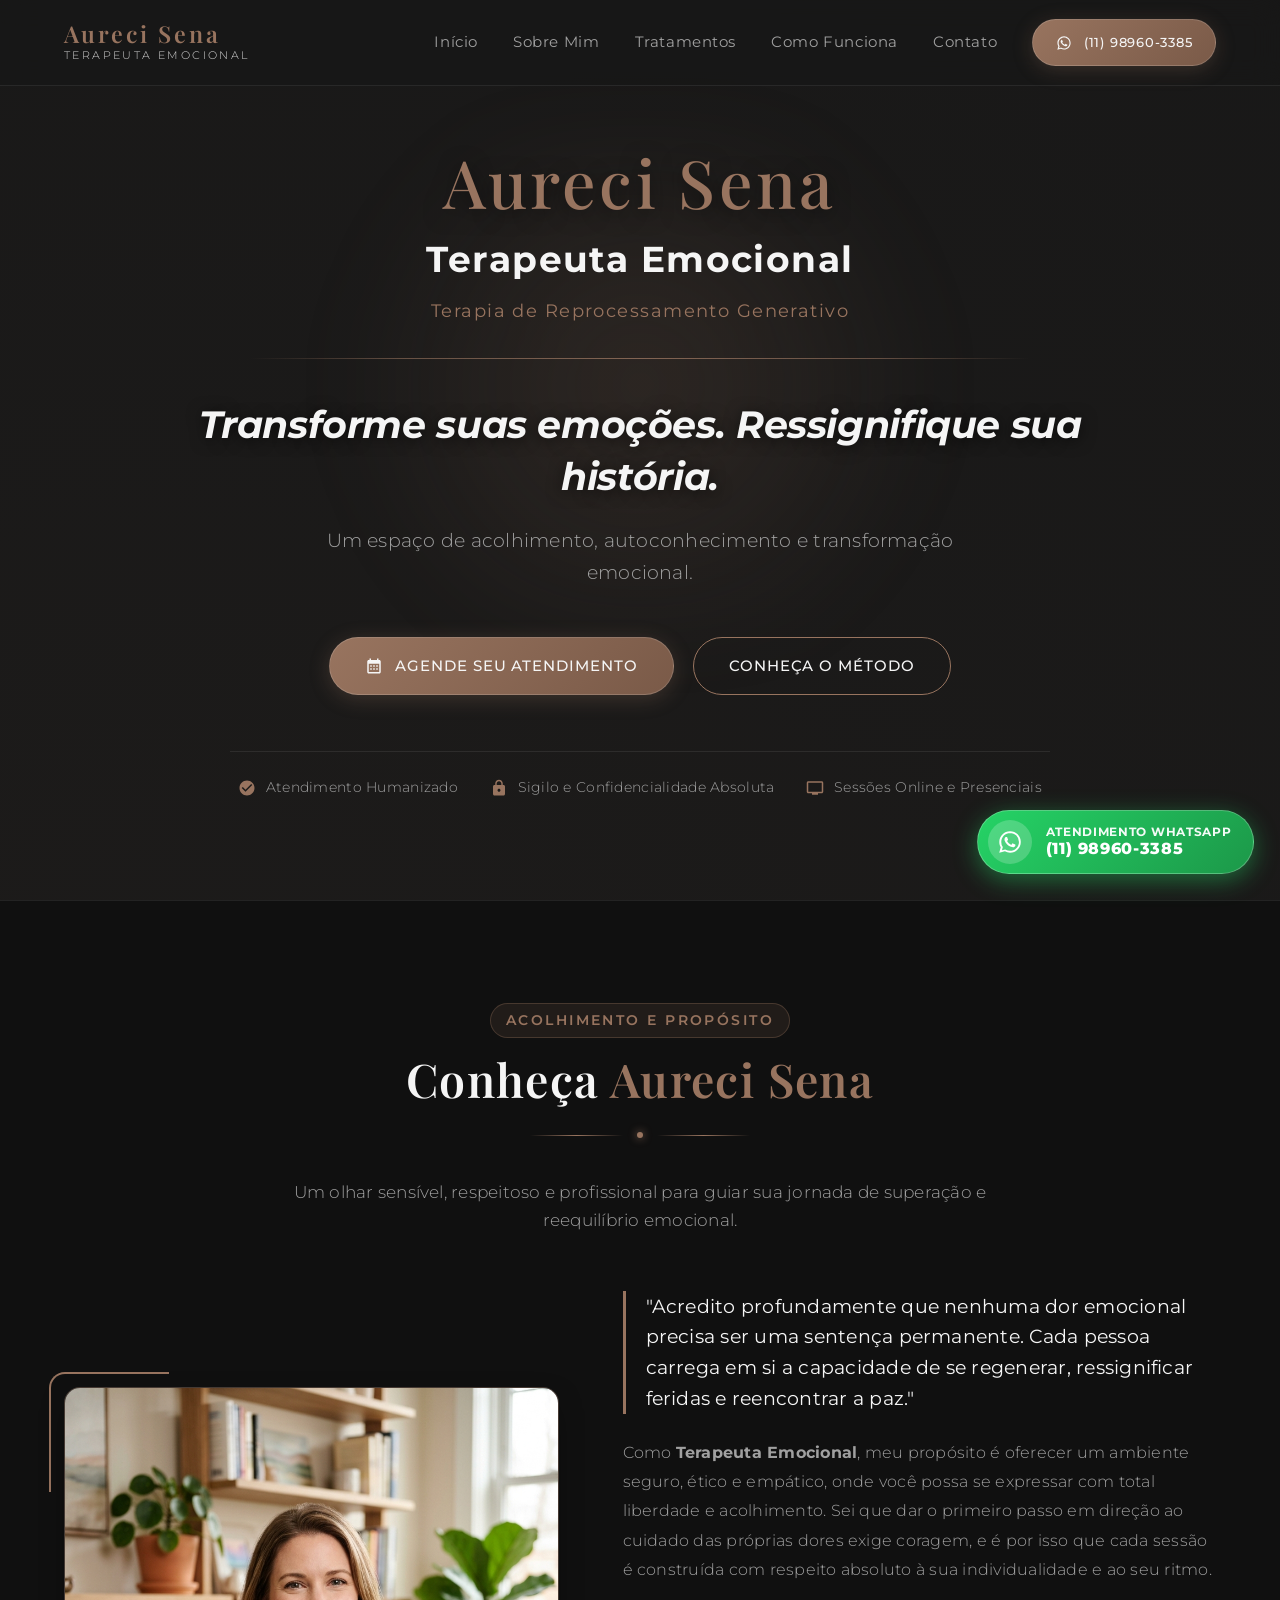
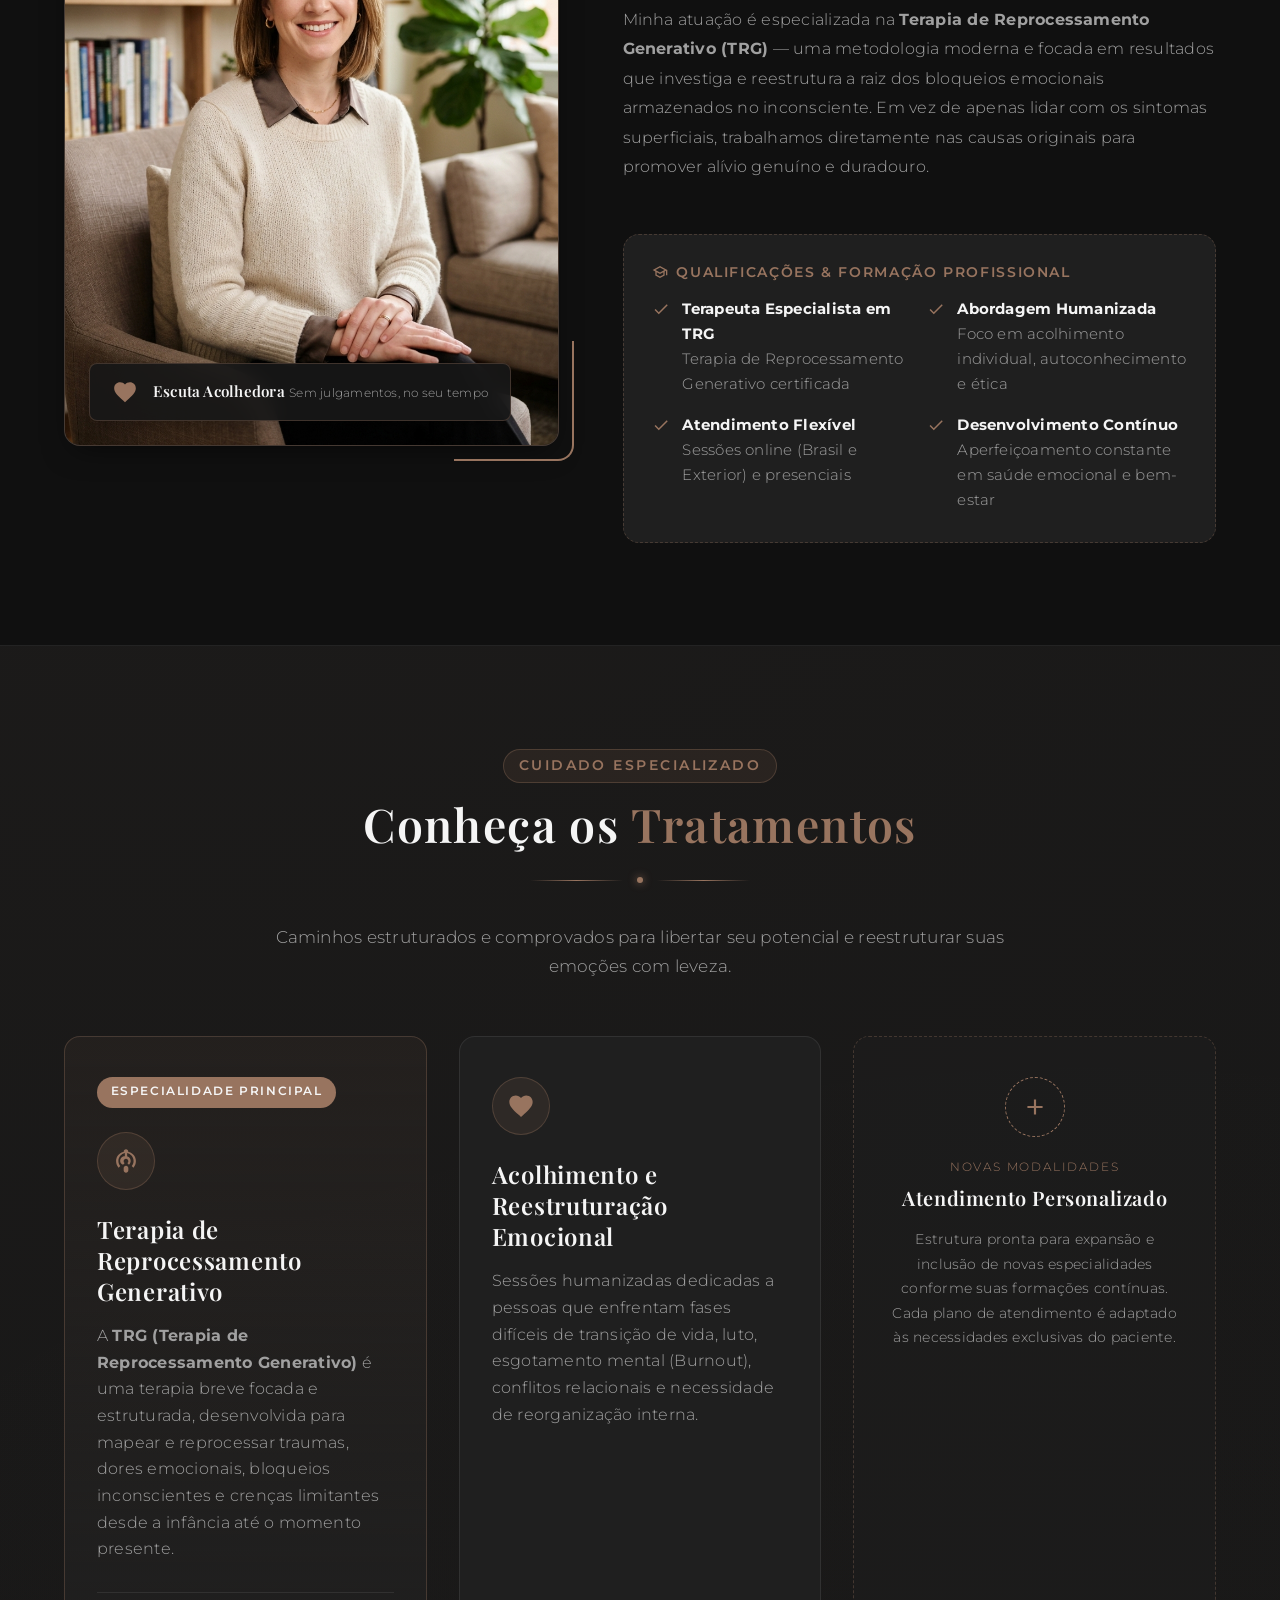
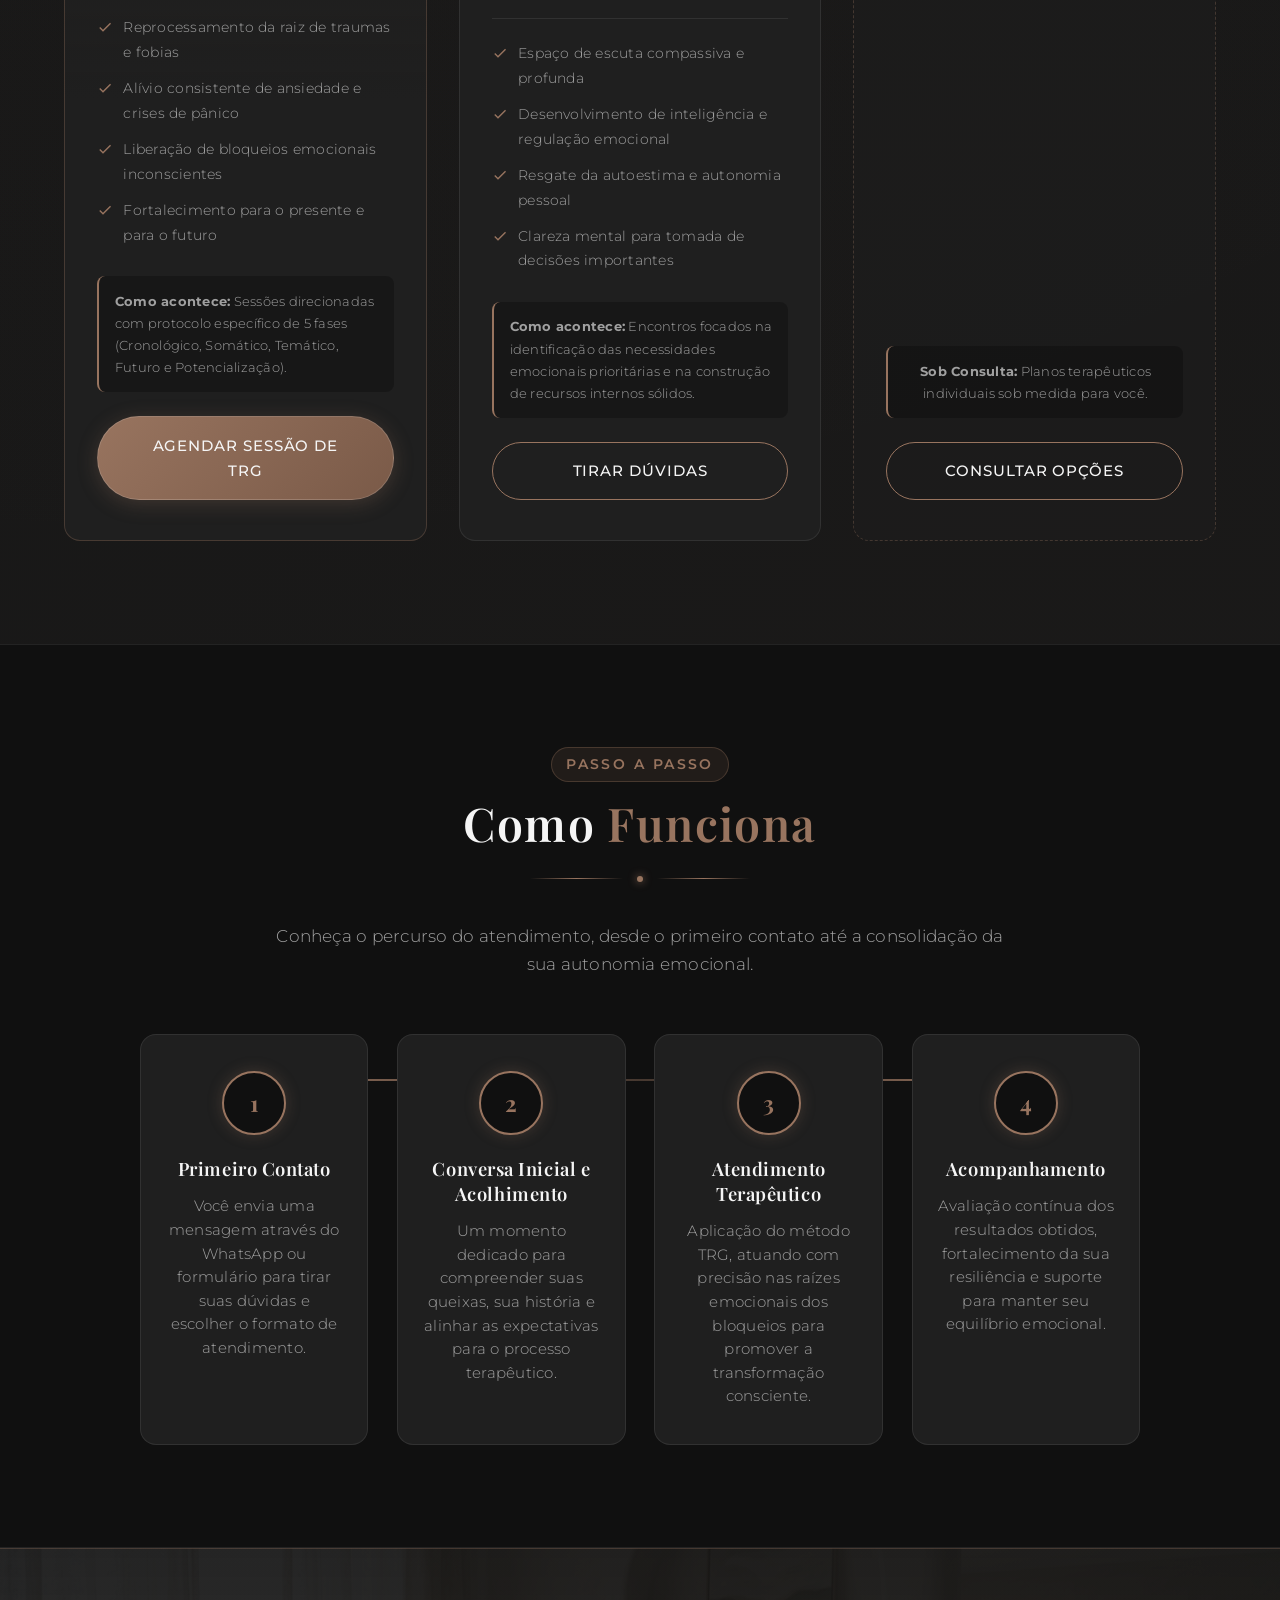
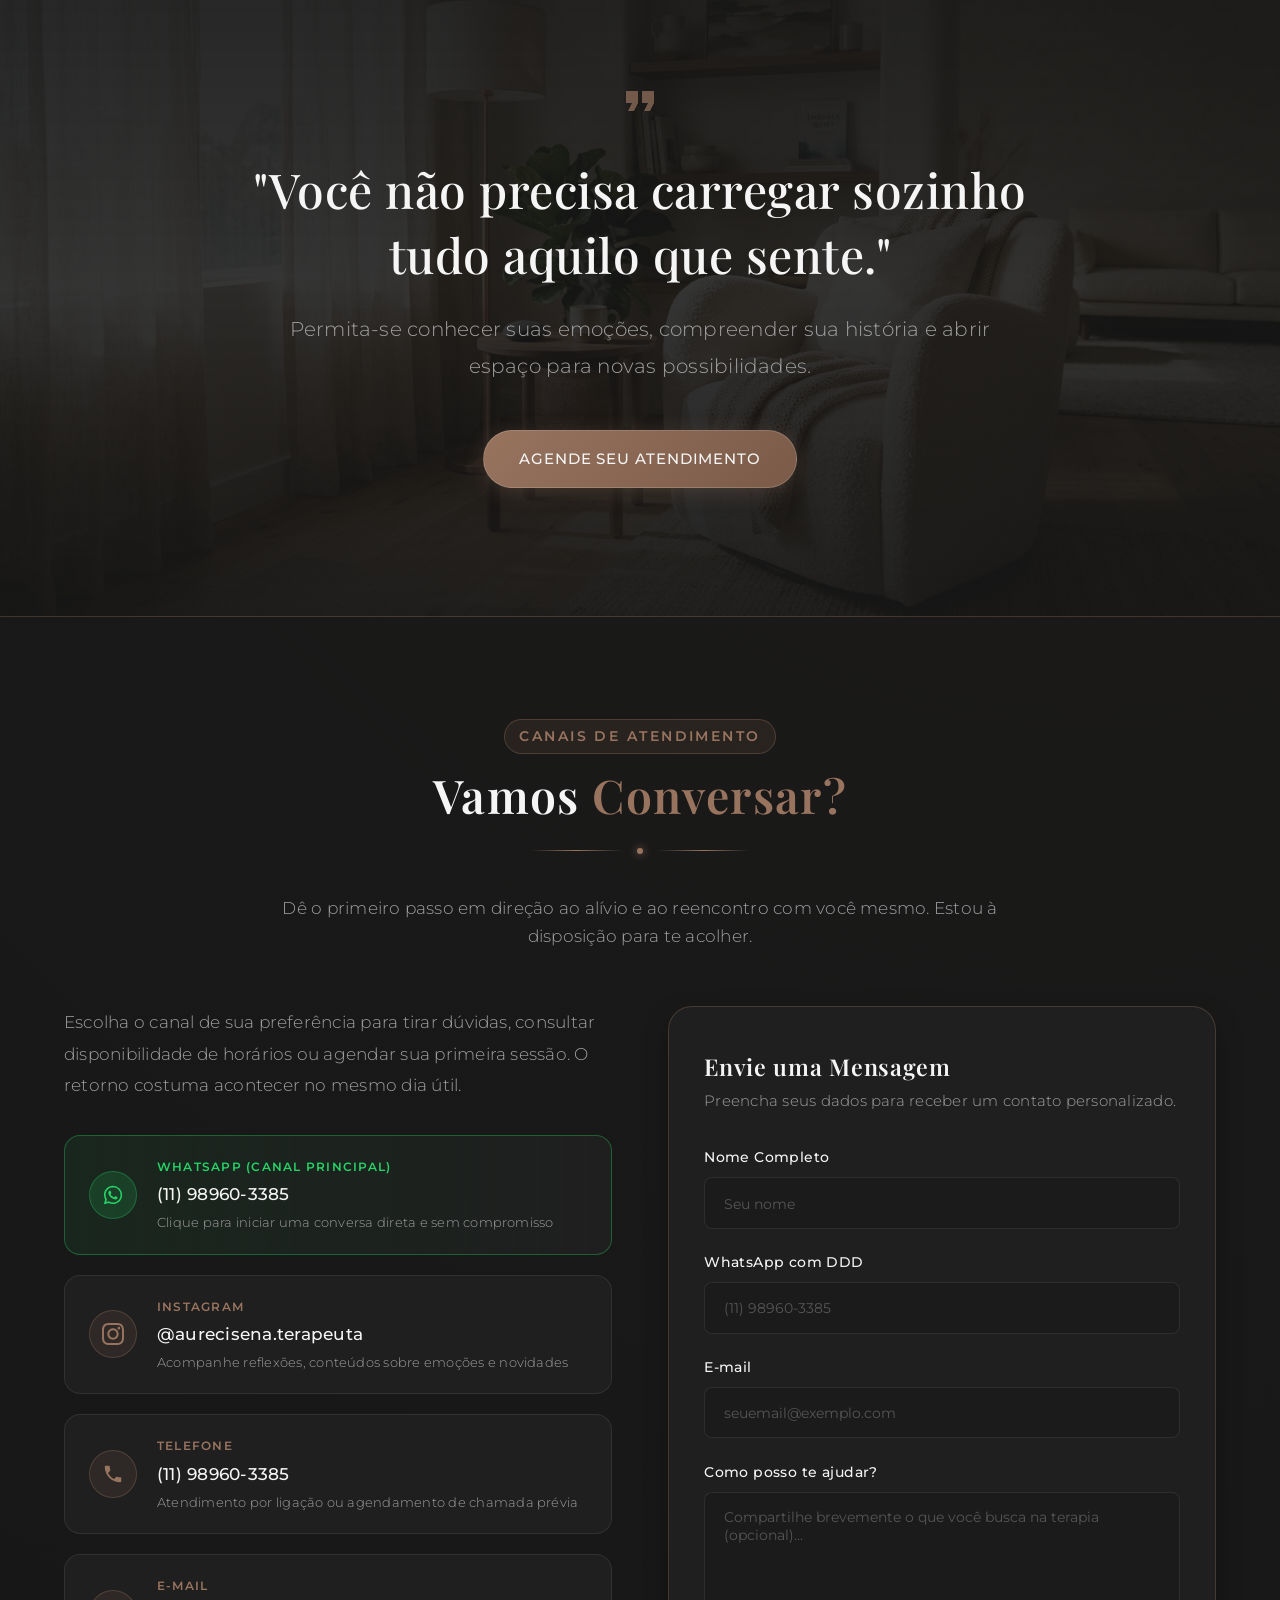
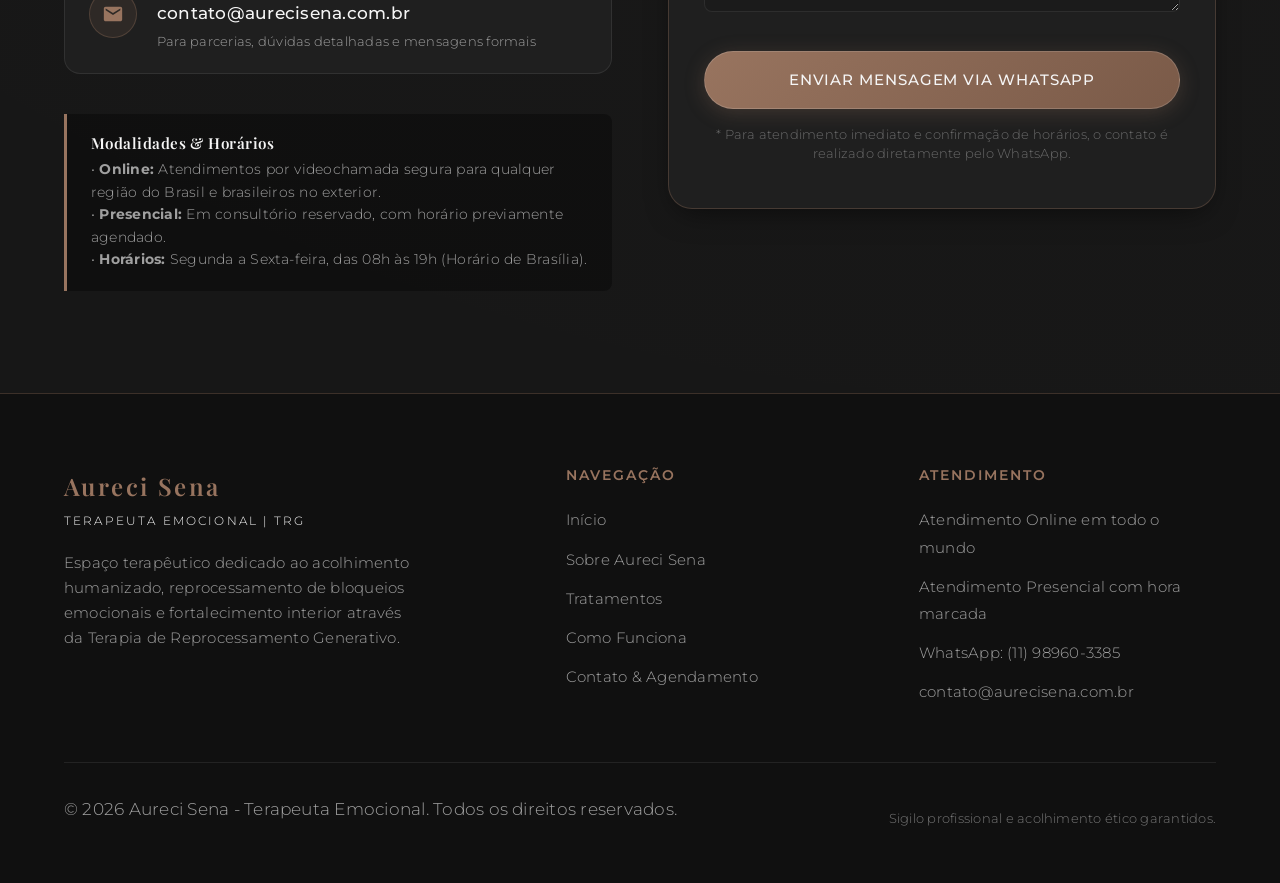
==== commit e3ac0081: "fix: atualiza numero de WhatsApp de Aureci Sena para (11) 98960-3385" ====
--- a/aureci-sena/index.html
+++ b/aureci-sena/index.html
@@ -60,9 +60,9 @@
         <a href="#tratamentos" class="nav-link">Tratamentos</a>
         <a href="#como-funciona" class="nav-link">Como Funciona</a>
         <a href="#contato" class="nav-link">Contato</a>
-        <a href="https://api.whatsapp.com/send?phone=5511979596746&text=Ol%C3%A1%2C%20Aureci!%20Gostaria%20de%20agendar%20um%20atendimento%20terap%C3%AAutico." class="btn btn-primary nav-btn" target="_blank" rel="noopener noreferrer" title="WhatsApp: (11) 97959-6746">
+        <a href="https://api.whatsapp.com/send?phone=5511989603385&text=Ol%C3%A1%2C%20Aureci!%20Gostaria%20de%20agendar%20um%20atendimento%20terap%C3%AAutico." class="btn btn-primary nav-btn" target="_blank" rel="noopener noreferrer" title="WhatsApp: (11) 98960-3385">
           <svg viewBox="0 0 24 24" aria-hidden="true" style="width:16px;height:16px;fill:currentColor;"><path d="M12.04 2c-5.46 0-9.91 4.45-9.91 9.91 0 1.75.46 3.45 1.32 4.95L2.05 22l5.25-1.38c1.45.79 3.08 1.21 4.74 1.21 5.46 0 9.91-4.45 9.91-9.91 0-2.65-1.03-5.14-2.9-7.01A9.816 9.816 0 0 0 12.04 2zm.01 1.67c2.2 0 4.26.86 5.82 2.41a8.176 8.176 0 0 1 2.4 5.83c0 4.54-3.7 8.24-8.24 8.24-1.42 0-2.82-.37-4.06-1.08l-.29-.17-3.11.82.83-3.03-.19-.3a8.214 8.214 0 0 1-1.26-4.47c0-4.54 3.7-8.24 8.24-8.24h.06zm-3.6 3.7c-.2 0-.44.07-.67.33-.23.26-.88.86-.88 2.1 0 1.24.9 2.44 1.03 2.61.13.17 1.75 2.68 4.24 3.76.59.26 1.06.41 1.42.53.6.19 1.14.16 1.57.1.48-.07 1.47-.6 1.68-1.18.21-.58.21-1.07.15-1.18-.06-.1-.23-.17-.48-.3-.26-.12-1.47-.73-1.7-.81-.23-.09-.39-.13-.56.13-.17.26-.64.81-.79.97-.15.17-.29.19-.55.06-.26-.12-1.09-.4-2.07-1.28-.77-.68-1.28-1.53-1.43-1.79-.15-.26-.02-.4.11-.53.12-.11.26-.3.39-.45.13-.15.17-.26.26-.43.09-.17.04-.33-.02-.45-.06-.12-.56-1.35-.77-1.85-.2-.48-.41-.42-.56-.43l-.48-.01z"/></svg>
-          (11) 97959-6746
+          (11) 98960-3385
         </a>
       </nav>
 
@@ -103,7 +103,7 @@
           <!-- Botões de Ação -->
           <div class="hero-actions">
             <!-- Link configurável para WhatsApp direto -->
-            <a href="https://api.whatsapp.com/send?phone=5511979596746&text=Ol%C3%A1%2C%20Aureci!%20Gostaria%20de%20agendar%20um%20atendimento%20terap%C3%AAutico." class="btn btn-primary" target="_blank" rel="noopener noreferrer">
+            <a href="https://api.whatsapp.com/send?phone=5511989603385&text=Ol%C3%A1%2C%20Aureci!%20Gostaria%20de%20agendar%20um%20atendimento%20terap%C3%AAutico." class="btn btn-primary" target="_blank" rel="noopener noreferrer">
               <!-- Ícone Calendário / Agendamento -->
               <svg viewBox="0 0 24 24" aria-hidden="true"><path d="M19 4h-1V2h-2v2H8V2H6v2H5c-1.11 0-1.99.9-1.99 2L3 20c0 1.1.89 2 2 2h14c1.1 0 2-.9 2-2V6c0-1.1-.9-2-2-2zm0 16H5V9h14v11zM9 11H7v2h2v-2zm4 0h-2v2h2v-2zm4 0h-2v2h2v-2zm-8 4H7v2h2v-2zm4 0h-2v2h2v-2zm4 0h-2v2h2v-2z"/></svg>
               Agende seu atendimento
@@ -291,7 +291,7 @@
             </div>
 
             <div class="treatment-card-footer">
-              <a href="https://api.whatsapp.com/send?phone=5511979596746&text=Ol%C3%A1%2C%20Aureci!%20Gostaria%20de%20saber%20mais%20sobre%20a%20Terapia%20de%20Reprocessamento%20Generativo%20(TRG)." class="btn btn-primary" target="_blank" rel="noopener noreferrer">
+              <a href="https://api.whatsapp.com/send?phone=5511989603385&text=Ol%C3%A1%2C%20Aureci!%20Gostaria%20de%20saber%20mais%20sobre%20a%20Terapia%20de%20Reprocessamento%20Generativo%20(TRG)." class="btn btn-primary" target="_blank" rel="noopener noreferrer">
                 Agendar Sessão de TRG
               </a>
             </div>
@@ -334,7 +334,7 @@
             </div>
 
             <div class="treatment-card-footer">
-              <a href="https://api.whatsapp.com/send?phone=5511979596746&text=Ol%C3%A1%2C%20Aureci!%20Gostaria%20de%20conversar%20sobre%20o%20Acolhimento%20Emocional." class="btn btn-outline" target="_blank" rel="noopener noreferrer">
+              <a href="https://api.whatsapp.com/send?phone=5511989603385&text=Ol%C3%A1%2C%20Aureci!%20Gostaria%20de%20conversar%20sobre%20o%20Acolhimento%20Emocional." class="btn btn-outline" target="_blank" rel="noopener noreferrer">
                 Tirar Dúvidas
               </a>
             </div>
@@ -453,7 +453,7 @@
 
           <!-- Botão de Ação -->
           <div class="impact-action">
-            <a href="https://api.whatsapp.com/send?phone=5511979596746&text=Ol%C3%A1%2C%20Aureci!%20Li%20sua%20mensagem%20e%20gostaria%20de%20iniciar%20meu%20atendimento%20terap%C3%AAutico." class="btn btn-primary" target="_blank" rel="noopener noreferrer">
+            <a href="https://api.whatsapp.com/send?phone=5511989603385&text=Ol%C3%A1%2C%20Aureci!%20Li%20sua%20mensagem%20e%20gostaria%20de%20iniciar%20meu%20atendimento%20terap%C3%AAutico." class="btn btn-primary" target="_blank" rel="noopener noreferrer">
               Agende seu atendimento
             </a>
           </div>
@@ -493,13 +493,13 @@
                 Substitua '5500000000000' abaixo pelo seu número real com DDD.
                 Exemplo: https://wa.me/5511999999999
               -->
-              <a href="https://api.whatsapp.com/send?phone=5511979596746&text=Ol%C3%A1%2C%20Aureci!%20Gostaria%20de%20agendar%20um%20atendimento%20terap%C3%AAutico." class="contact-item highlight-whatsapp" target="_blank" rel="noopener noreferrer">
+              <a href="https://api.whatsapp.com/send?phone=5511989603385&text=Ol%C3%A1%2C%20Aureci!%20Gostaria%20de%20agendar%20um%20atendimento%20terap%C3%AAutico." class="contact-item highlight-whatsapp" target="_blank" rel="noopener noreferrer">
                 <div class="contact-item-icon">
                   <svg viewBox="0 0 24 24" aria-hidden="true"><path d="M12.04 2c-5.46 0-9.91 4.45-9.91 9.91 0 1.75.46 3.45 1.32 4.95L2.05 22l5.25-1.38c1.45.79 3.08 1.21 4.74 1.21 5.46 0 9.91-4.45 9.91-9.91 0-2.65-1.03-5.14-2.9-7.01A9.816 9.816 0 0 0 12.04 2zm.01 1.67c2.2 0 4.26.86 5.82 2.41a8.176 8.176 0 0 1 2.4 5.83c0 4.54-3.7 8.24-8.24 8.24-1.42 0-2.82-.37-4.06-1.08l-.29-.17-3.11.82.83-3.03-.19-.3a8.214 8.214 0 0 1-1.26-4.47c0-4.54 3.7-8.24 8.24-8.24h.06zm-3.6 3.7c-.2 0-.44.07-.67.33-.23.26-.88.86-.88 2.1 0 1.24.9 2.44 1.03 2.61.13.17 1.75 2.68 4.24 3.76.59.26 1.06.41 1.42.53.6.19 1.14.16 1.57.1.48-.07 1.47-.6 1.68-1.18.21-.58.21-1.07.15-1.18-.06-.1-.23-.17-.48-.3-.26-.12-1.47-.73-1.7-.81-.23-.09-.39-.13-.56.13-.17.26-.64.81-.79.97-.15.17-.29.19-.55.06-.26-.12-1.09-.4-2.07-1.28-.77-.68-1.28-1.53-1.43-1.79-.15-.26-.02-.4.11-.53.12-.11.26-.3.39-.45.13-.15.17-.26.26-.43.09-.17.04-.33-.02-.45-.06-.12-.56-1.35-.77-1.85-.2-.48-.41-.42-.56-.43l-.48-.01z"/></svg>
                 </div>
                 <div class="contact-item-body">
                   <span class="contact-item-label">WhatsApp (Canal Principal)</span>
-                  <span class="contact-item-value">(11) 97959-6746</span>
+                  <span class="contact-item-value">(11) 98960-3385</span>
                   <p class="contact-item-desc">Clique para iniciar uma conversa direta e sem compromisso</p>
                 </div>
               </a>
@@ -517,13 +517,13 @@
               </a>
 
               <!-- TELEFONE -->
-              <a href="tel:+5511979596746" class="contact-item">
+              <a href="tel:+5511989603385" class="contact-item">
                 <div class="contact-item-icon">
                   <svg viewBox="0 0 24 24" aria-hidden="true"><path d="M6.62 10.79c1.44 2.83 3.76 5.14 6.59 6.59l2.2-2.2c.27-.27.67-.36 1.02-.24 1.12.37 2.33.57 3.57.57.55 0 1 .45 1 1V20c0 .55-.45 1-1 1-9.39 0-17-7.61-17-17 0-.55.45-1 1-1h3.5c.55 0 1 .45 1 1 0 1.25.2 2.45.57 3.57.11.35.03.74-.25 1.02l-2.2 2.2z"/></svg>
                 </div>
                 <div class="contact-item-body">
                   <span class="contact-item-label">Telefone</span>
-                  <span class="contact-item-value">(11) 97959-6746</span>
+                  <span class="contact-item-value">(11) 98960-3385</span>
                   <p class="contact-item-desc">Atendimento por ligação ou agendamento de chamada prévia</p>
                 </div>
               </a>
@@ -565,7 +565,7 @@
               Formulário puramente estético e visual, em conformidade com as regras
               de implementação (HTML5/CSS3 puro, sem necessidade de backend).
             -->
-            <form action="https://api.whatsapp.com/send?phone=5511979596746" method="get" target="_blank" aria-label="Formulário de Contato">
+            <form action="https://api.whatsapp.com/send?phone=5511989603385" method="get" target="_blank" aria-label="Formulário de Contato">
               <div class="form-group">
                 <label for="nome" class="form-label">Nome Completo</label>
                 <input type="text" id="nome" name="nome" class="form-control" placeholder="Seu nome" required>
@@ -573,7 +573,7 @@
 
               <div class="form-group">
                 <label for="whatsapp" class="form-label">WhatsApp com DDD</label>
-                <input type="tel" id="whatsapp" name="whatsapp" class="form-control" placeholder="(11) 97959-6746" required>
+                <input type="tel" id="whatsapp" name="whatsapp" class="form-control" placeholder="(11) 98960-3385" required>
               </div>
 
               <div class="form-group">
@@ -586,7 +586,7 @@
                 <textarea id="mensagem" name="mensagem" class="form-control" rows="4" placeholder="Compartilhe brevemente o que você busca na terapia (opcional)..."></textarea>
               </div>
 
-              <a href="https://api.whatsapp.com/send?phone=5511979596746&text=Ol%C3%A1%2C%20Aureci!%20Gostaria%20de%20agendar%20um%20atendimento%20terap%C3%AAutico." class="btn btn-primary form-submit-btn" target="_blank" rel="noopener noreferrer">
+              <a href="https://api.whatsapp.com/send?phone=5511989603385&text=Ol%C3%A1%2C%20Aureci!%20Gostaria%20de%20agendar%20um%20atendimento%20terap%C3%AAutico." class="btn btn-primary form-submit-btn" target="_blank" rel="noopener noreferrer">
                 Enviar Mensagem via WhatsApp
               </a>
 
@@ -638,7 +638,7 @@
           <ul class="footer-links">
             <li><span class="footer-link">Atendimento Online em todo o mundo</span></li>
             <li><span class="footer-link">Atendimento Presencial com hora marcada</span></li>
-            <li><a href="https://api.whatsapp.com/send?phone=5511979596746" class="footer-link" target="_blank" rel="noopener noreferrer">WhatsApp: (11) 97959-6746</a></li>
+            <li><a href="https://api.whatsapp.com/send?phone=5511989603385" class="footer-link" target="_blank" rel="noopener noreferrer">WhatsApp: (11) 98960-3385</a></li>
             <li><a href="mailto:contato@aurecisena.com.br" class="footer-link">contato@aurecisena.com.br</a></li>
           </ul>
         </div>
@@ -660,7 +660,7 @@
 
   <!-- ========================================================================
        BOTÃO FLUTUANTE DE WHATSAPP (CSS Puro)
-       Exibição permanente do número (11) 97959-6746 com balão de acolhimento
+       Exibição permanente do número (11) 98960-3385 com balão de acolhimento
        ======================================================================== -->
   <div class="whatsapp-floating-container">
     <div class="whatsapp-chat-preview" id="zap-card">
@@ -673,16 +673,16 @@
       </div>
       <div class="preview-body">
         <p>Olá! Precisa de acolhimento ou deseja agendar seu atendimento?</p>
-        <p class="preview-phone">WhatsApp: <strong>(11) 97959-6746</strong></p>
+        <p class="preview-phone">WhatsApp: <strong>(11) 98960-3385</strong></p>
       </div>
     </div>
 
-    <a href="https://api.whatsapp.com/send?phone=5511979596746&text=Ol%C3%A1%2C%20Aureci!%20Gostaria%20de%20agendar%20um%20atendimento%20terap%C3%AAutico." 
+    <a href="https://api.whatsapp.com/send?phone=5511989603385&text=Ol%C3%A1%2C%20Aureci!%20Gostaria%20de%20agendar%20um%20atendimento%20terap%C3%AAutico." 
        class="whatsapp-floating" 
        target="_blank" 
        rel="noopener noreferrer" 
-       aria-label="Fale conosco no WhatsApp (11) 97959-6746"
-       title="WhatsApp: (11) 97959-6746">
+       aria-label="Fale conosco no WhatsApp (11) 98960-3385"
+       title="WhatsApp: (11) 98960-3385">
       
       <div class="whatsapp-icon-bubble">
         <svg viewBox="0 0 24 24" aria-hidden="true">
@@ -692,7 +692,7 @@
 
       <div class="whatsapp-floating-details">
         <span class="whatsapp-label">Atendimento WhatsApp</span>
-        <span class="whatsapp-number">(11) 97959-6746</span>
+        <span class="whatsapp-number">(11) 98960-3385</span>
       </div>
     </a>
   </div>
--- a/aureci-sena/css/style.css
+++ b/aureci-sena/css/style.css
@@ -1438,7 +1438,7 @@
 
 /* --------------------------------------------------------------------------
    13. BOTÃO FLUTUANTE WHATSAPP (CSS Puro)
-   Com exibição permanente e destaque do número (11) 97959-6746
+   Com exibição permanente e destaque do número (11) 98960-3385
    -------------------------------------------------------------------------- */
 .whatsapp-floating-container {
   position: fixed;
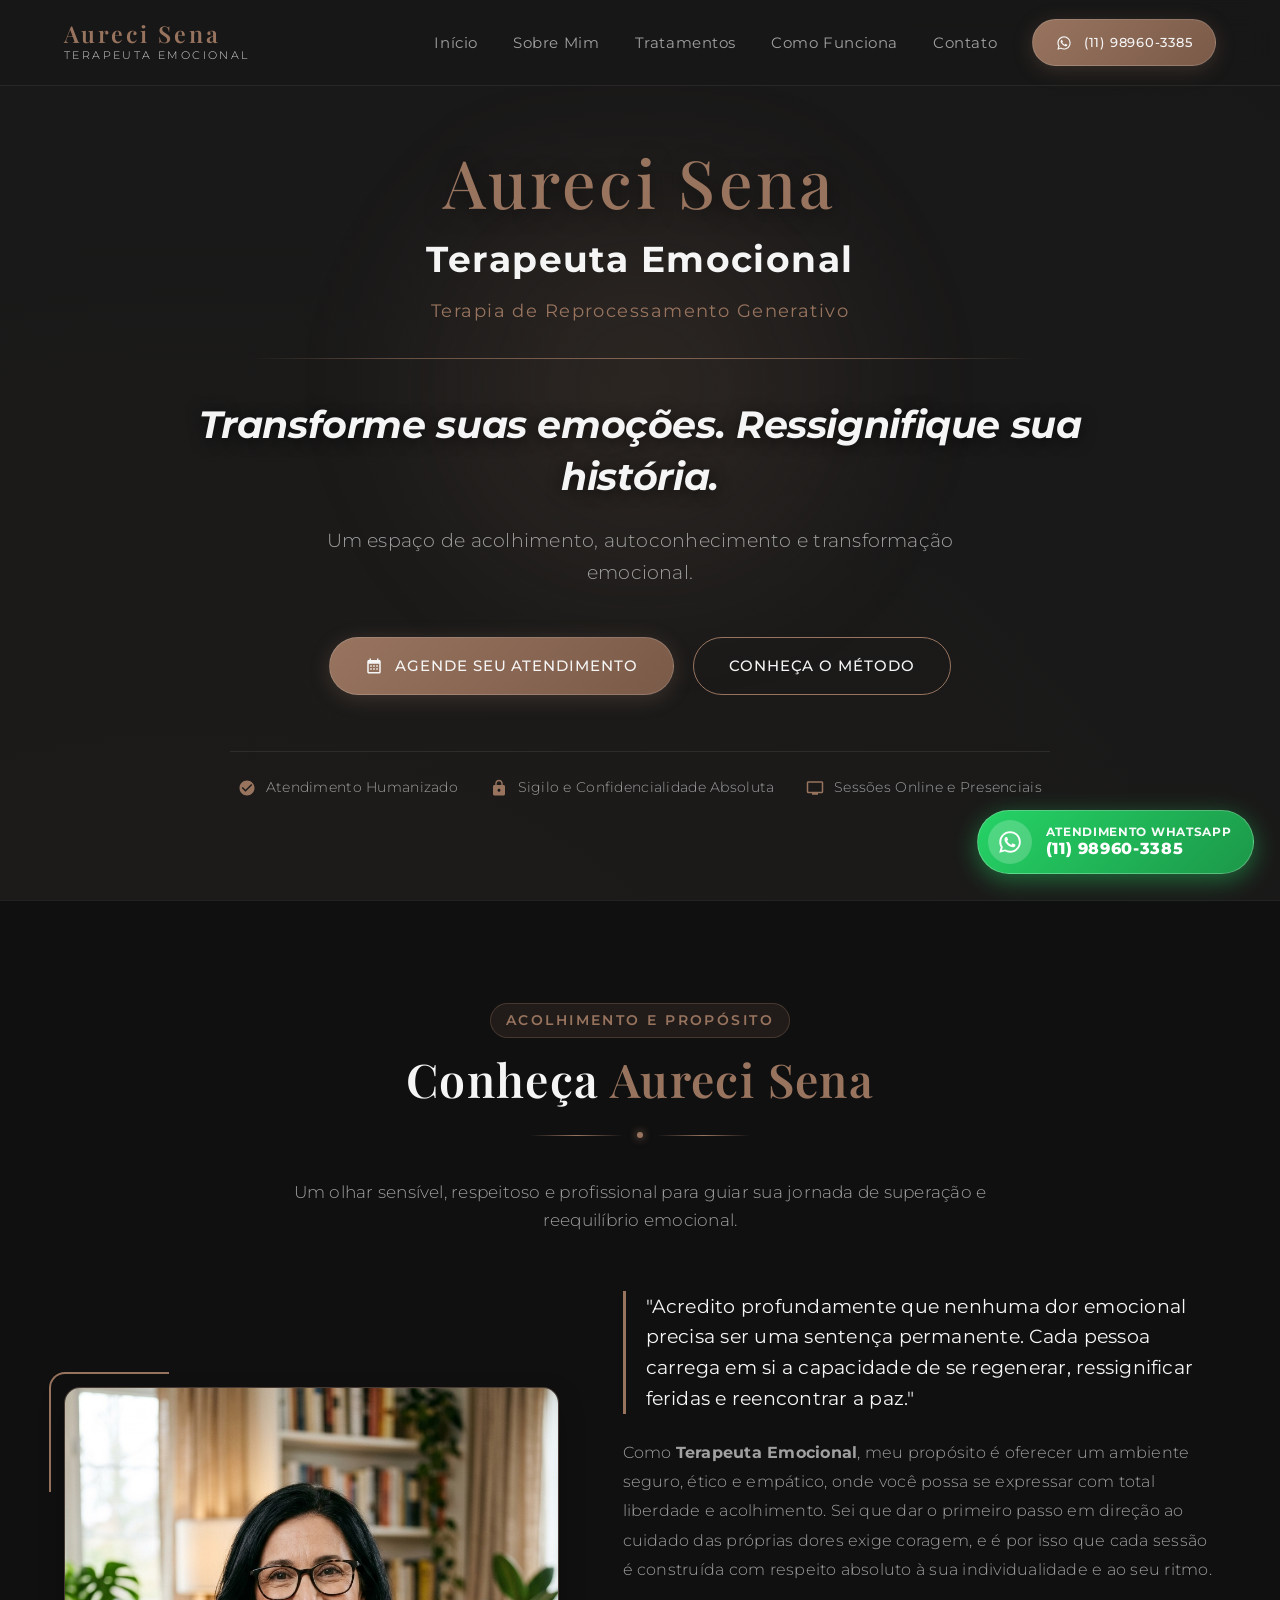
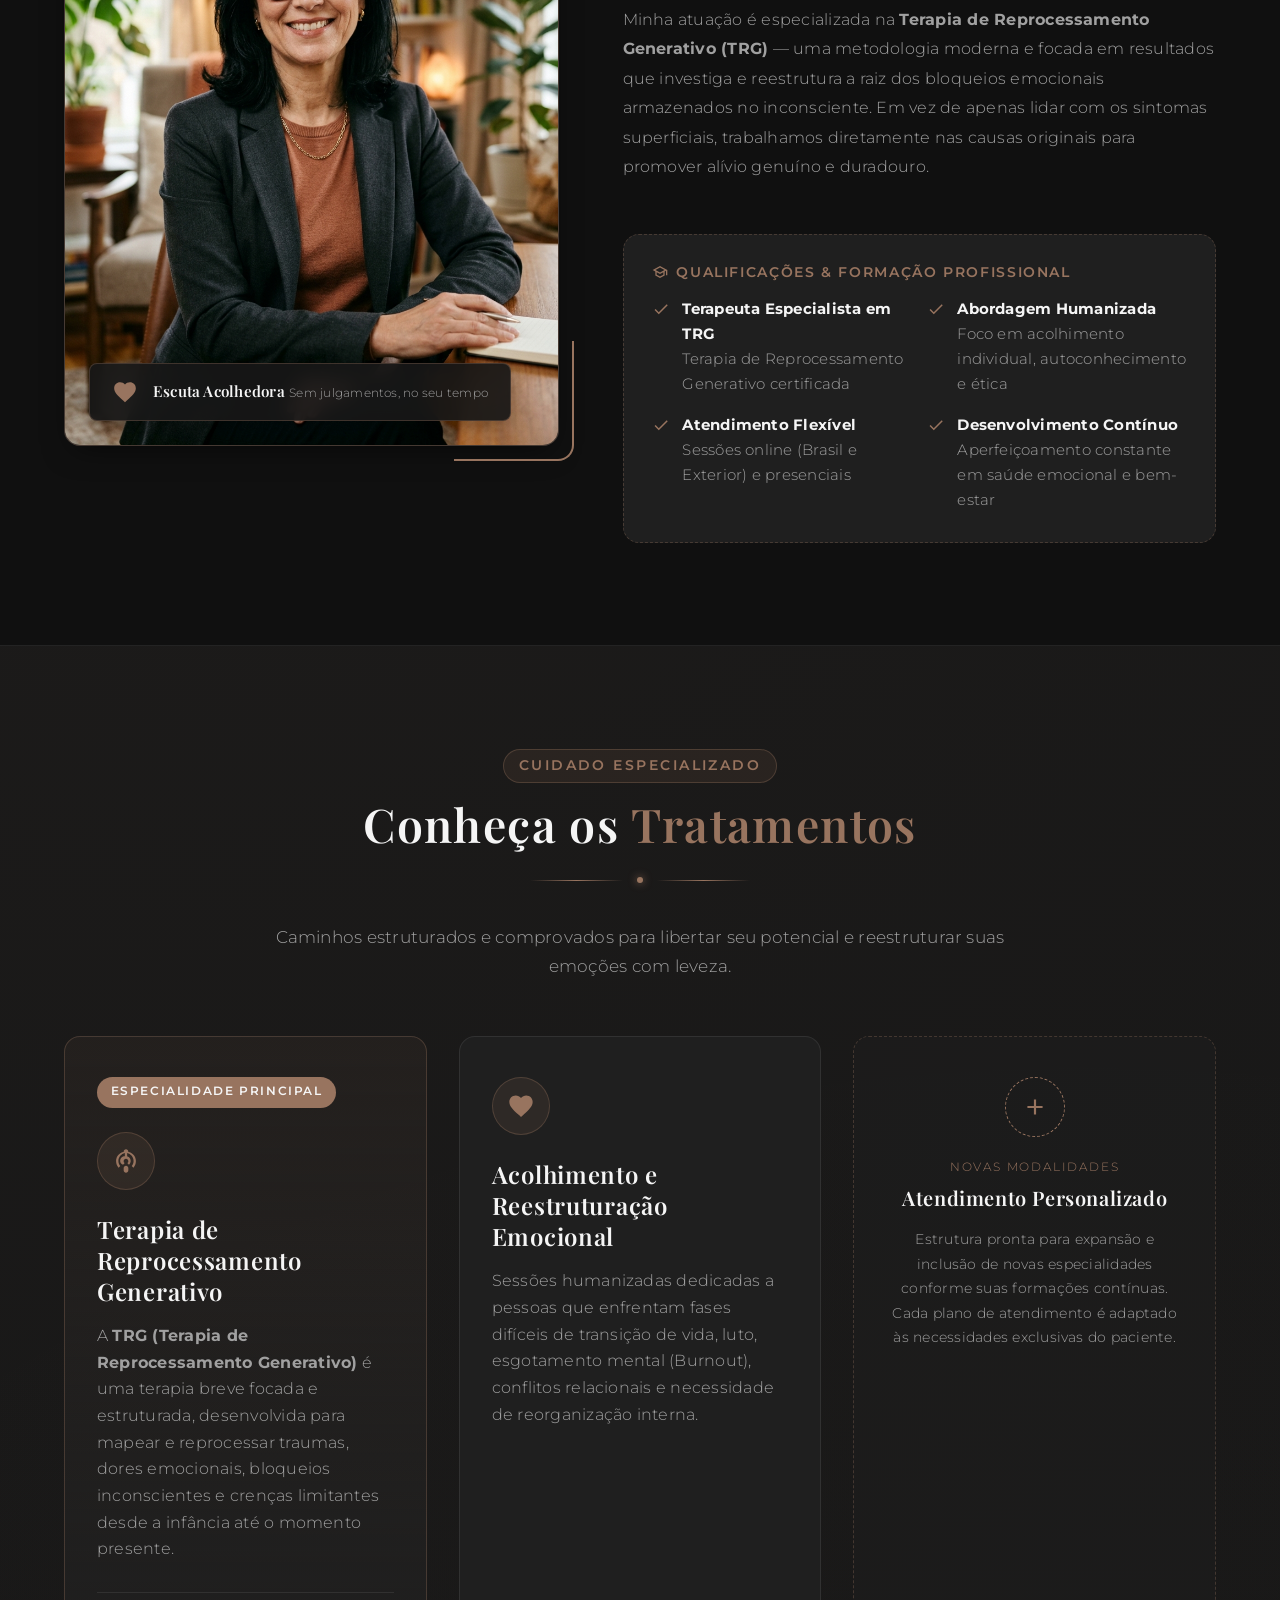
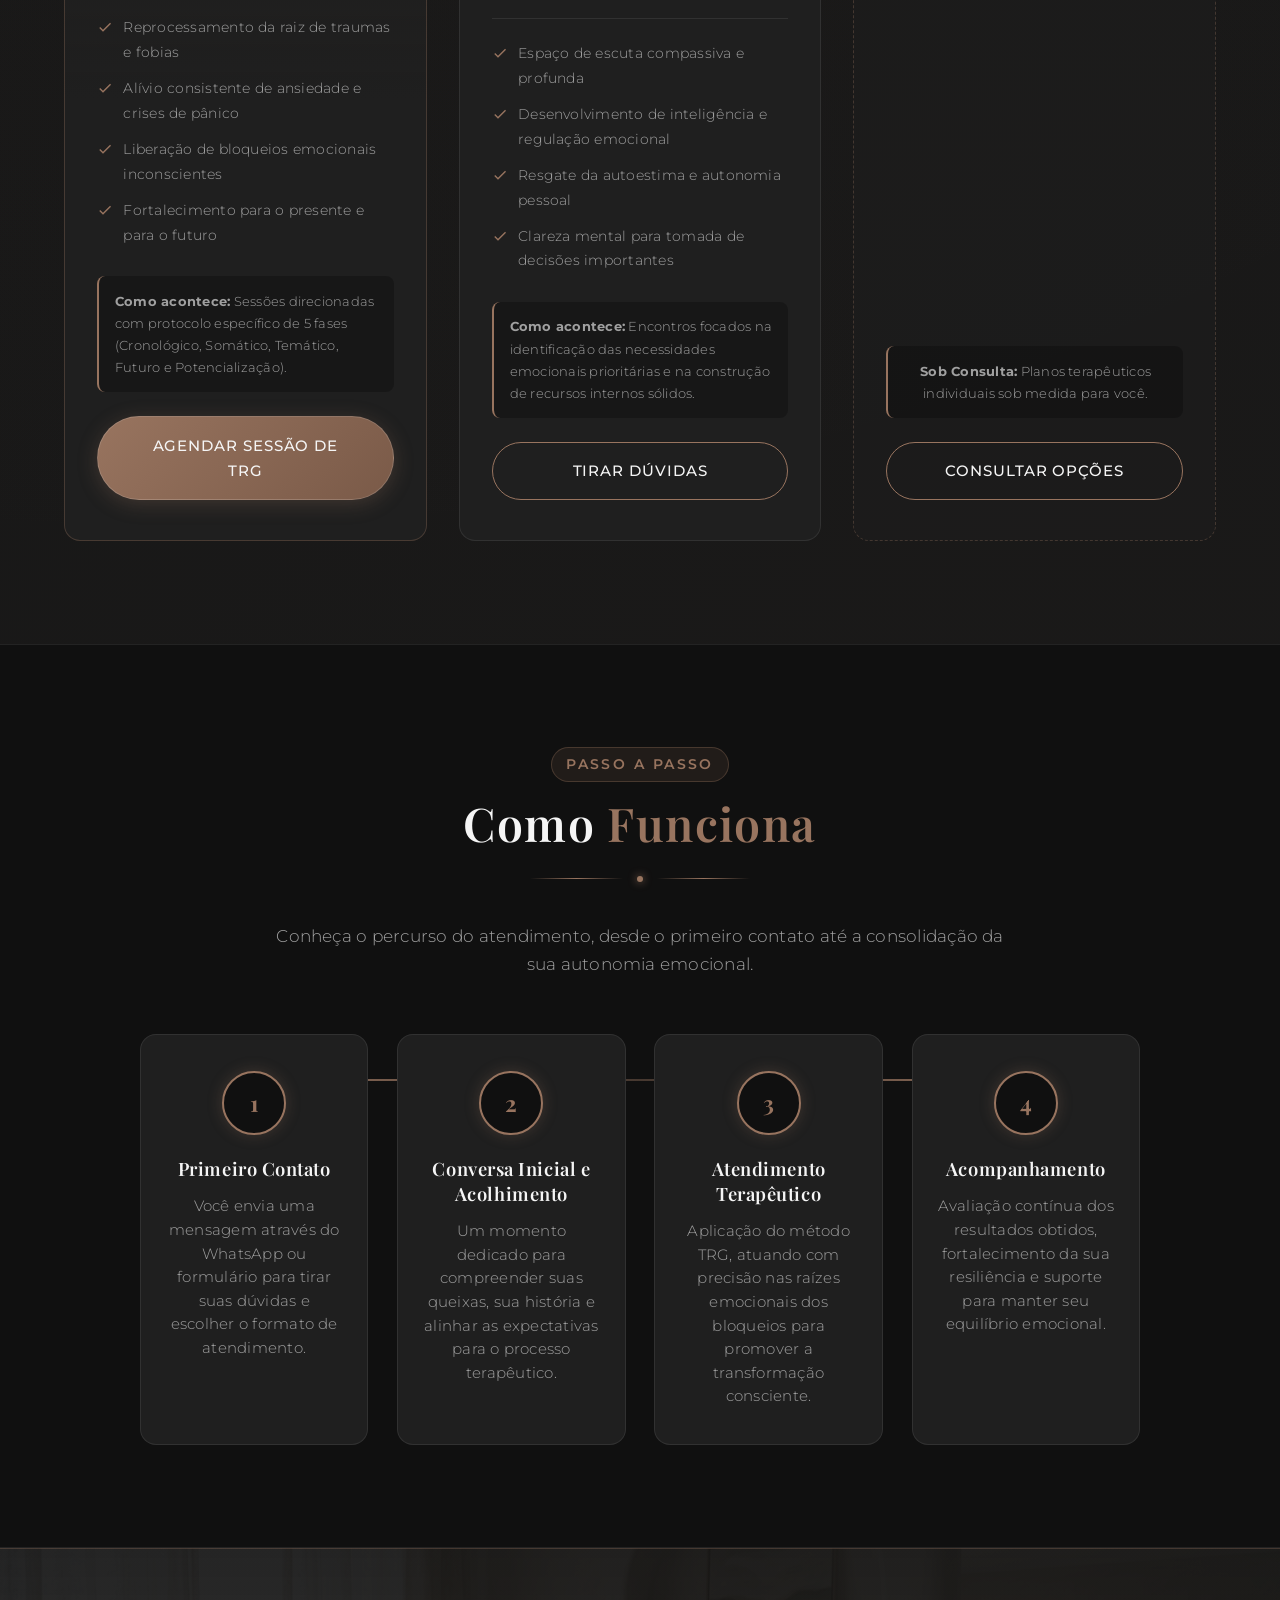
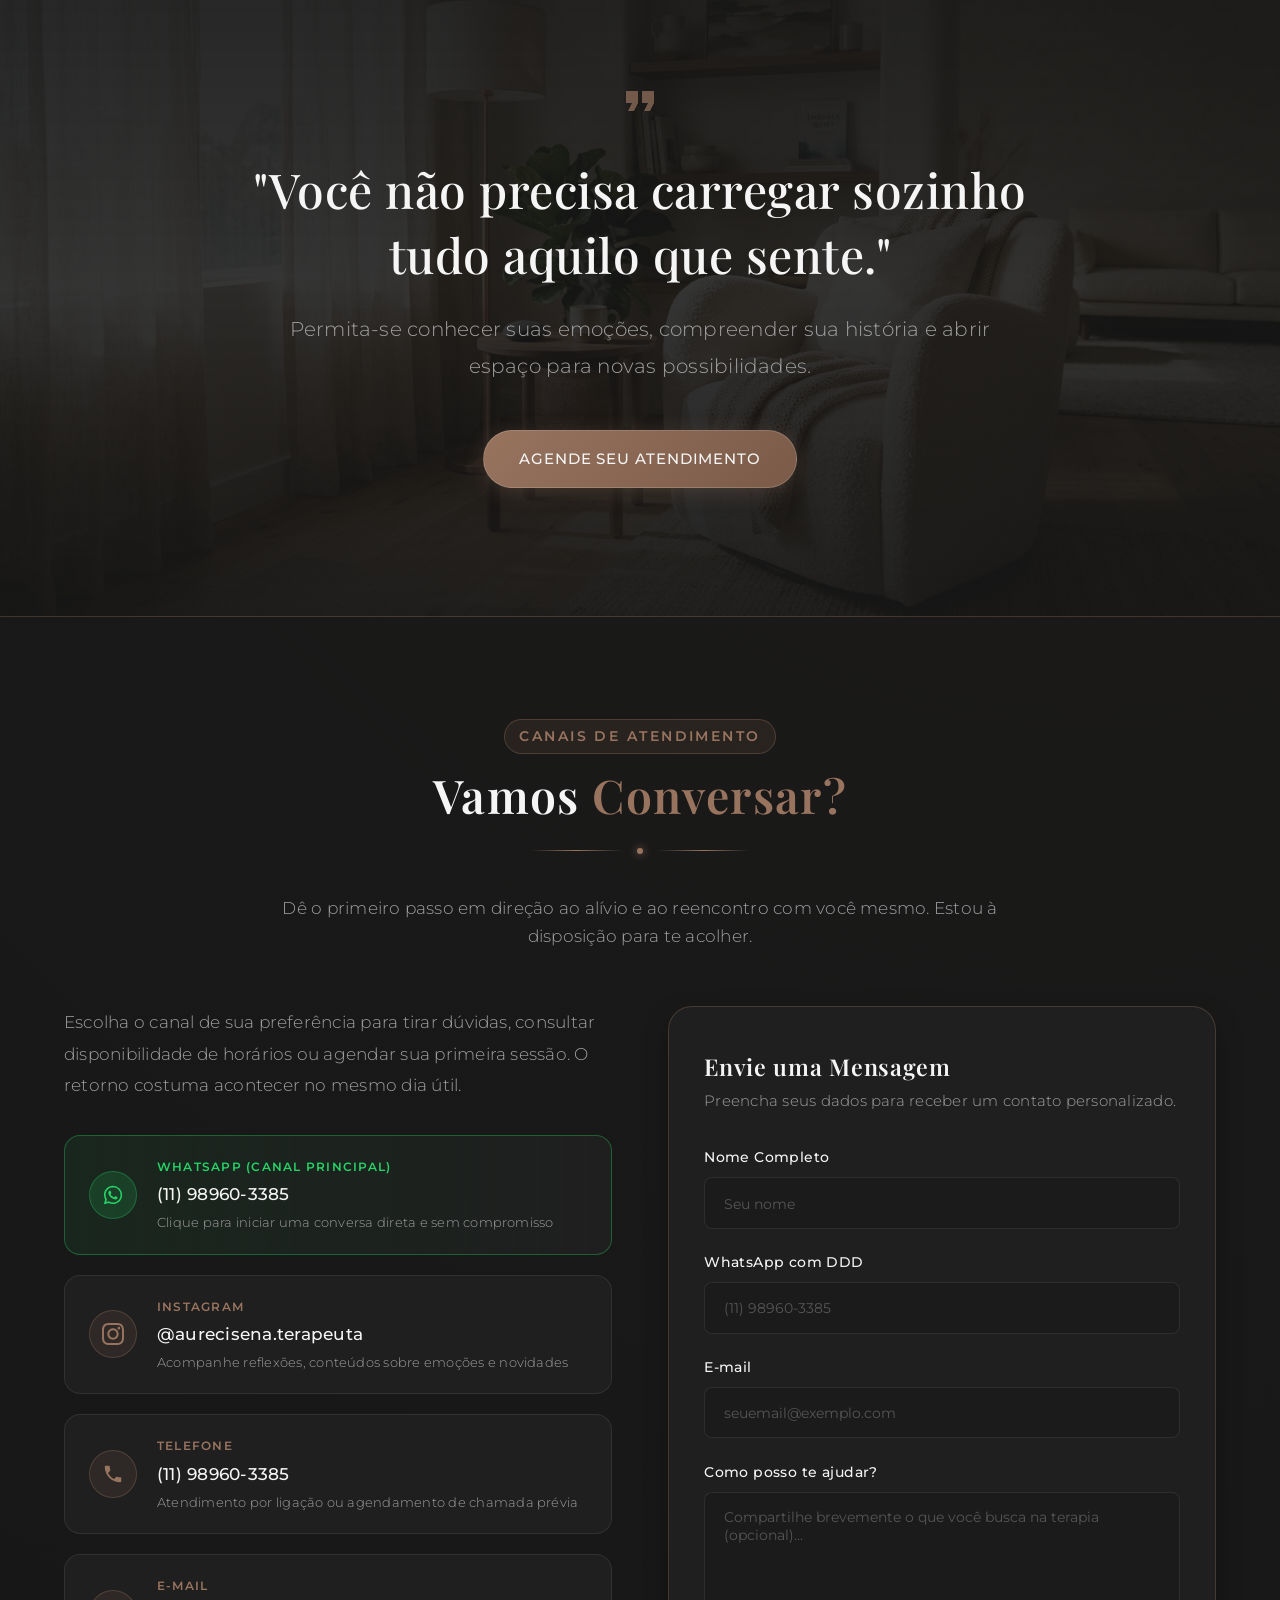
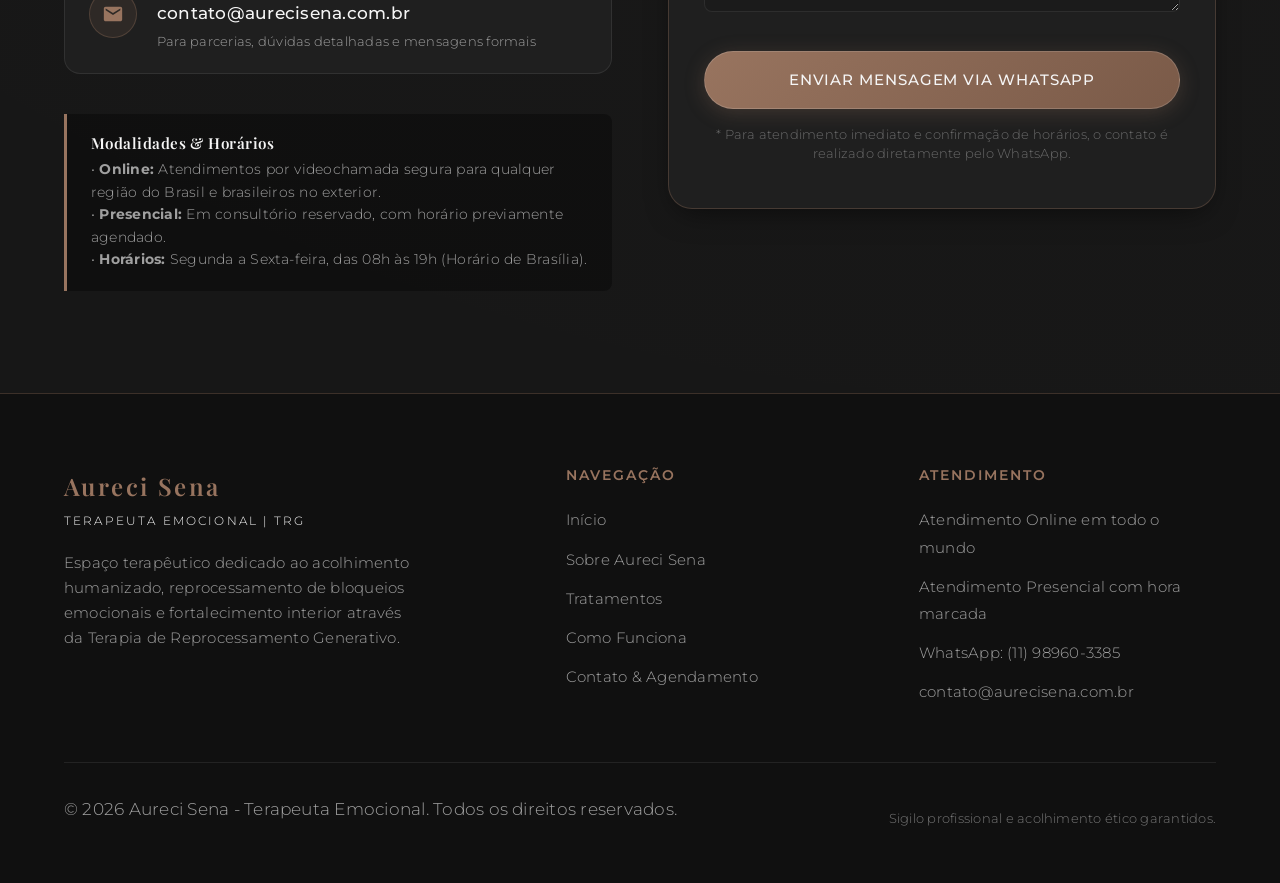
==== commit 4612d163: "fix: corrige menu hamburger mobile e remove balao marrom do botao WhatsApp" ====
--- a/aureci-sena/index.html
+++ b/aureci-sena/index.html
@@ -55,11 +55,11 @@
 
       <!-- Menu Principal -->
       <nav class="nav-menu" aria-label="Navegação Principal">
-        <a href="#inicio" class="nav-link">Início</a>
-        <a href="#sobre" class="nav-link">Sobre Mim</a>
-        <a href="#tratamentos" class="nav-link">Tratamentos</a>
-        <a href="#como-funciona" class="nav-link">Como Funciona</a>
-        <a href="#contato" class="nav-link">Contato</a>
+        <label for="menu-toggle"><a href="#inicio" class="nav-link">Início</a></label>
+        <label for="menu-toggle"><a href="#sobre" class="nav-link">Sobre Mim</a></label>
+        <label for="menu-toggle"><a href="#tratamentos" class="nav-link">Tratamentos</a></label>
+        <label for="menu-toggle"><a href="#como-funciona" class="nav-link">Como Funciona</a></label>
+        <label for="menu-toggle"><a href="#contato" class="nav-link">Contato</a></label>
         <a href="https://api.whatsapp.com/send?phone=5511989603385&text=Ol%C3%A1%2C%20Aureci!%20Gostaria%20de%20agendar%20um%20atendimento%20terap%C3%AAutico." class="btn btn-primary nav-btn" target="_blank" rel="noopener noreferrer" title="WhatsApp: (11) 98960-3385">
           <svg viewBox="0 0 24 24" aria-hidden="true" style="width:16px;height:16px;fill:currentColor;"><path d="M12.04 2c-5.46 0-9.91 4.45-9.91 9.91 0 1.75.46 3.45 1.32 4.95L2.05 22l5.25-1.38c1.45.79 3.08 1.21 4.74 1.21 5.46 0 9.91-4.45 9.91-9.91 0-2.65-1.03-5.14-2.9-7.01A9.816 9.816 0 0 0 12.04 2zm.01 1.67c2.2 0 4.26.86 5.82 2.41a8.176 8.176 0 0 1 2.4 5.83c0 4.54-3.7 8.24-8.24 8.24-1.42 0-2.82-.37-4.06-1.08l-.29-.17-3.11.82.83-3.03-.19-.3a8.214 8.214 0 0 1-1.26-4.47c0-4.54 3.7-8.24 8.24-8.24h.06zm-3.6 3.7c-.2 0-.44.07-.67.33-.23.26-.88.86-.88 2.1 0 1.24.9 2.44 1.03 2.61.13.17 1.75 2.68 4.24 3.76.59.26 1.06.41 1.42.53.6.19 1.14.16 1.57.1.48-.07 1.47-.6 1.68-1.18.21-.58.21-1.07.15-1.18-.06-.1-.23-.17-.48-.3-.26-.12-1.47-.73-1.7-.81-.23-.09-.39-.13-.56.13-.17.26-.64.81-.79.97-.15.17-.29.19-.55.06-.26-.12-1.09-.4-2.07-1.28-.77-.68-1.28-1.53-1.43-1.79-.15-.26-.02-.4.11-.53.12-.11.26-.3.39-.45.13-.15.17-.26.26-.43.09-.17.04-.33-.02-.45-.06-.12-.56-1.35-.77-1.85-.2-.48-.41-.42-.56-.43l-.48-.01z"/></svg>
           (11) 98960-3385
@@ -659,24 +659,9 @@
   </footer>
 
   <!-- ========================================================================
-       BOTÃO FLUTUANTE DE WHATSAPP (CSS Puro)
-       Exibição permanente do número (11) 98960-3385 com balão de acolhimento
+       BOTÃO FLUTUANTE DE WHATSAPP (CSS Puro) — somente botão verde
        ======================================================================== -->
   <div class="whatsapp-floating-container">
-    <div class="whatsapp-chat-preview" id="zap-card">
-      <div class="preview-header">
-        <span class="preview-status-dot"></span>
-        <div class="preview-info">
-          <strong>Aureci Sena</strong>
-          <span>Terapeuta Emocional • Online</span>
-        </div>
-      </div>
-      <div class="preview-body">
-        <p>Olá! Precisa de acolhimento ou deseja agendar seu atendimento?</p>
-        <p class="preview-phone">WhatsApp: <strong>(11) 98960-3385</strong></p>
-      </div>
-    </div>
-
     <a href="https://api.whatsapp.com/send?phone=5511989603385&text=Ol%C3%A1%2C%20Aureci!%20Gostaria%20de%20agendar%20um%20atendimento%20terap%C3%AAutico." 
        class="whatsapp-floating" 
        target="_blank" 
--- a/aureci-sena/css/style.css
+++ b/aureci-sena/css/style.css
@@ -1451,100 +1451,6 @@
   gap: 12px;
 }
 
-/* Balão de Destaque com o Número da Terapeuta */
-.whatsapp-chat-preview {
-  background: rgba(22, 22, 22, 0.98);
-  backdrop-filter: blur(14px);
-  -webkit-backdrop-filter: blur(14px);
-  border: 1px solid var(--color-border);
-  border-radius: var(--border-radius-md);
-  padding: 1.1rem 1.3rem;
-  width: 300px;
-  box-shadow: 0 12px 35px rgba(0, 0, 0, 0.7), 0 0 20px var(--color-copper-glow);
-  transform: translateY(12px) scale(0.96);
-  opacity: 0;
-  pointer-events: none;
-  transition: var(--transition-normal);
-  position: relative;
-}
-
-.whatsapp-chat-preview::after {
-  content: '';
-  position: absolute;
-  bottom: -8px;
-  right: 32px;
-  width: 14px;
-  height: 14px;
-  background: rgba(22, 22, 22, 0.98);
-  border-right: 1px solid var(--color-border);
-  border-bottom: 1px solid var(--color-border);
-  transform: rotate(45deg);
-}
-
-.whatsapp-floating-container:hover .whatsapp-chat-preview,
-.whatsapp-floating-container:focus-within .whatsapp-chat-preview {
-  opacity: 1;
-  transform: translateY(0) scale(1);
-  pointer-events: auto;
-}
-
-.preview-header {
-  display: flex;
-  align-items: center;
-  gap: 10px;
-  margin-bottom: 0.75rem;
-  padding-bottom: 0.65rem;
-  border-bottom: 1px solid var(--color-border-subtle);
-}
-
-.preview-status-dot {
-  width: 10px;
-  height: 10px;
-  border-radius: 50%;
-  background: #25D366;
-  box-shadow: 0 0 8px #25D366;
-  flex-shrink: 0;
-}
-
-.preview-info {
-  display: flex;
-  flex-direction: column;
-}
-
-.preview-info strong {
-  font-family: var(--font-serif);
-  font-size: 0.98rem;
-  color: var(--color-white);
-  line-height: 1.2;
-}
-
-.preview-info span {
-  font-size: 0.76rem;
-  color: var(--color-copper-light);
-}
-
-.preview-body p {
-  font-size: 0.86rem;
-  color: var(--color-gray);
-  line-height: 1.5;
-  margin-bottom: 0.5rem;
-}
-
-.preview-phone {
-  background: rgba(37, 211, 102, 0.12);
-  border: 1px solid rgba(37, 211, 102, 0.25);
-  padding: 0.45rem 0.75rem;
-  border-radius: var(--border-radius-sm);
-  color: var(--color-white) !important;
-  font-size: 0.92rem !important;
-  margin-bottom: 0 !important;
-}
-
-.preview-phone strong {
-  color: #25D366;
-  font-weight: 700;
-  letter-spacing: 0.03em;
-}
 
 /* Botão Flutuante Estilo Pílula com o Número Visível */
 .whatsapp-floating {
@@ -1814,10 +1720,6 @@
     right: 18px;
   }
 
-  .whatsapp-chat-preview {
-    display: none;
-  }
-
   .whatsapp-floating {
     padding: 0.45rem 1.05rem 0.45rem 0.55rem;
   }
